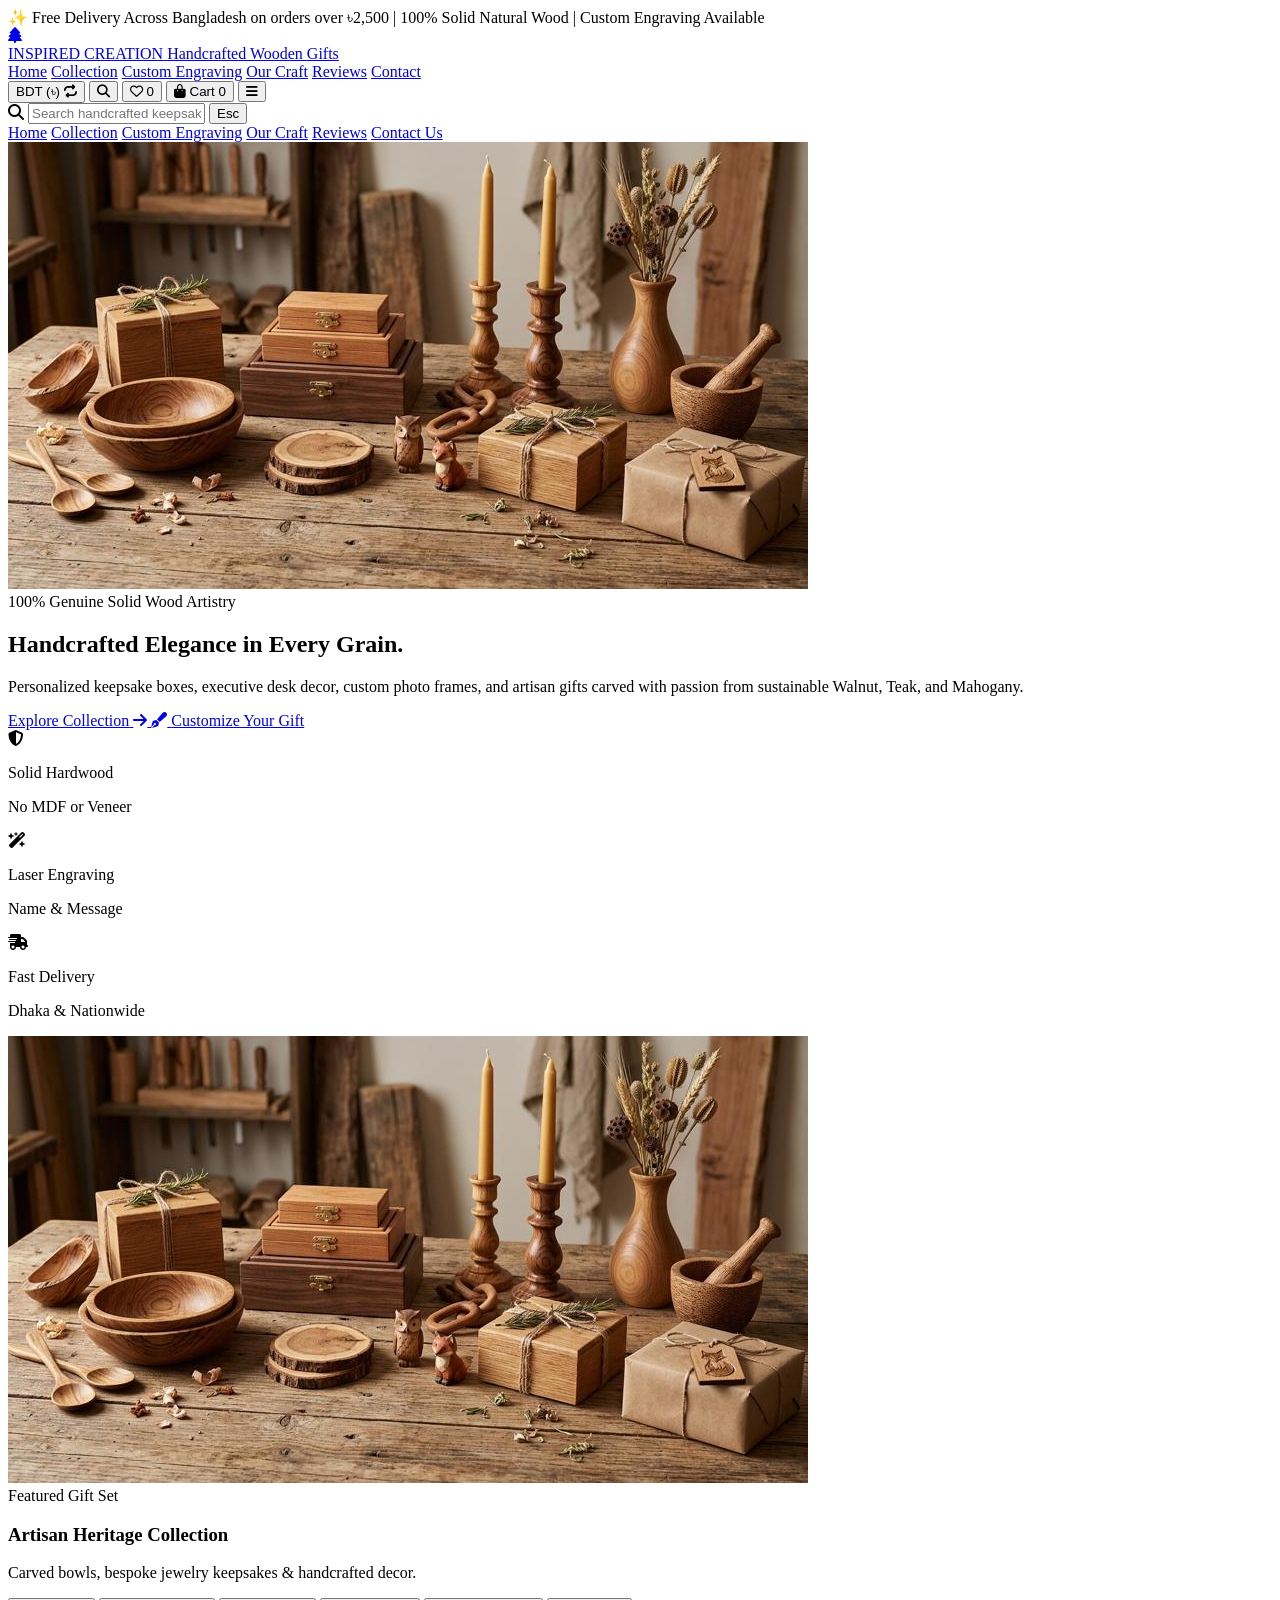
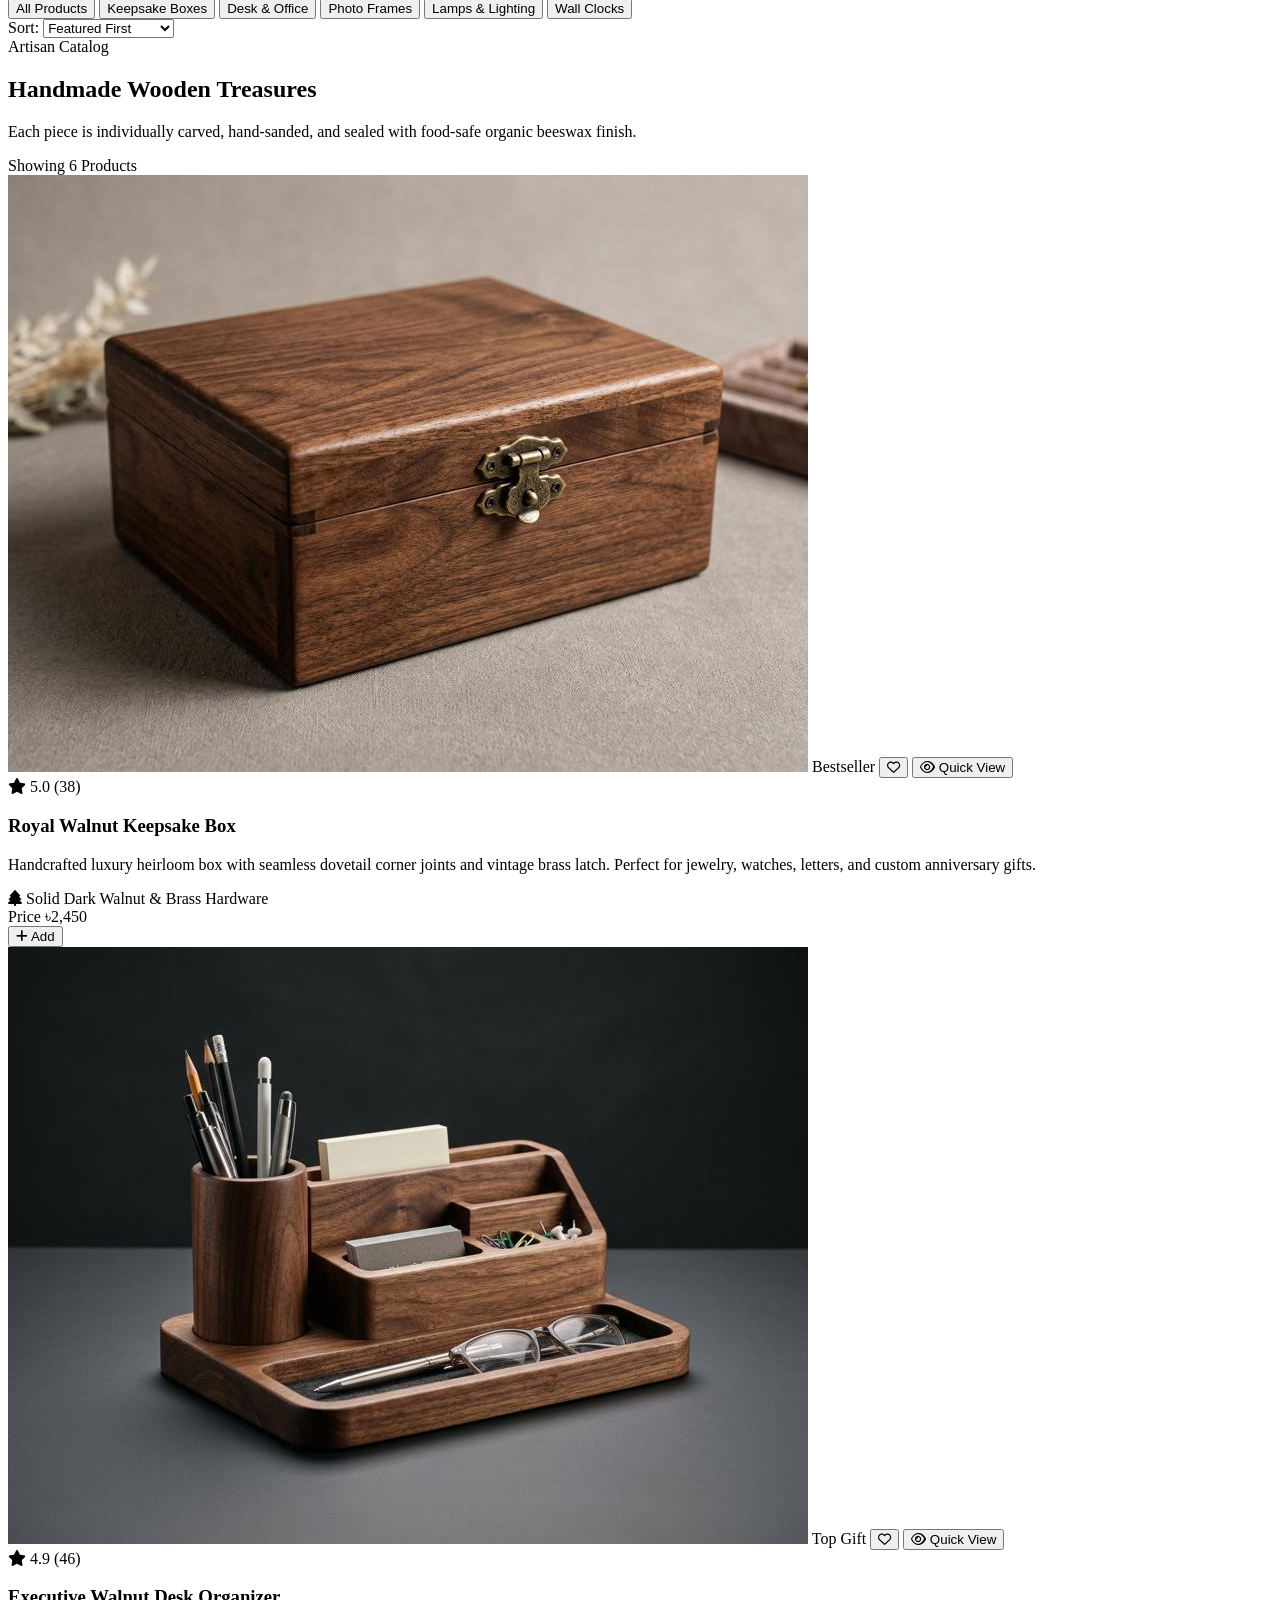
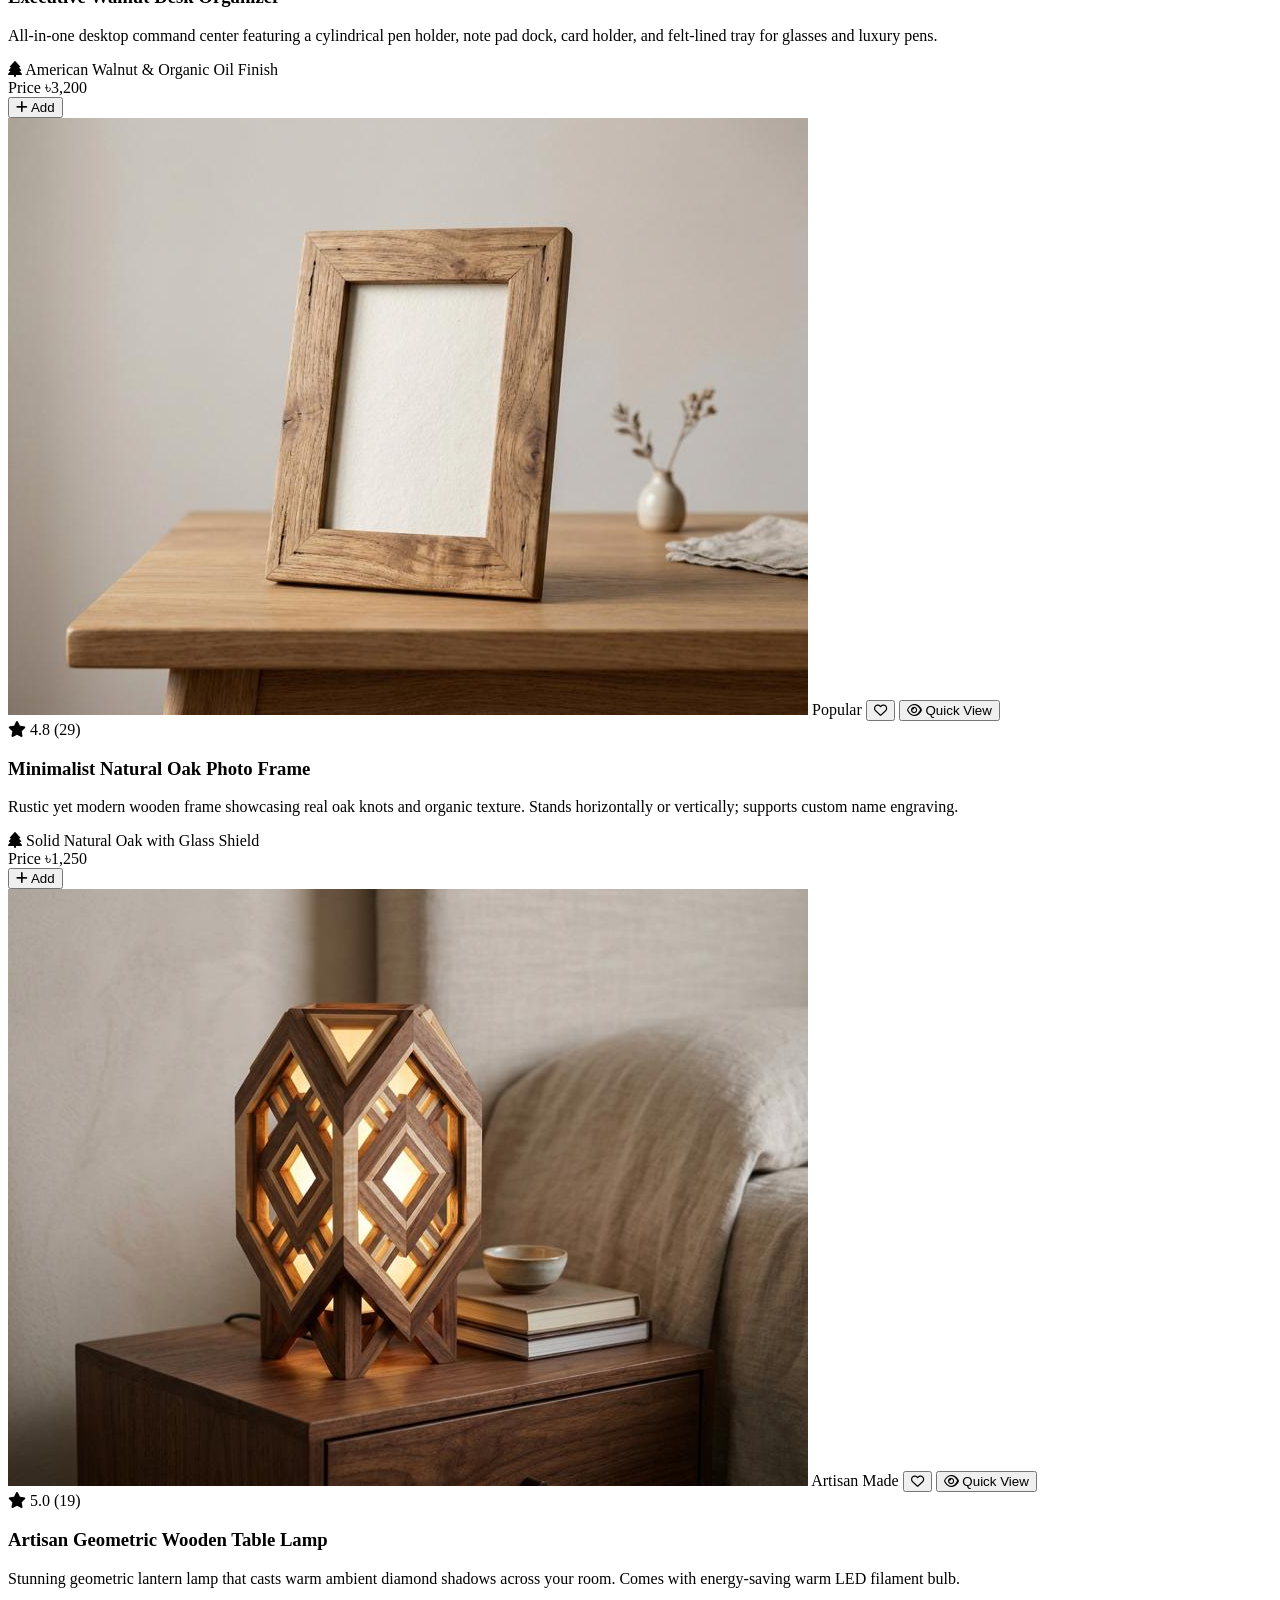
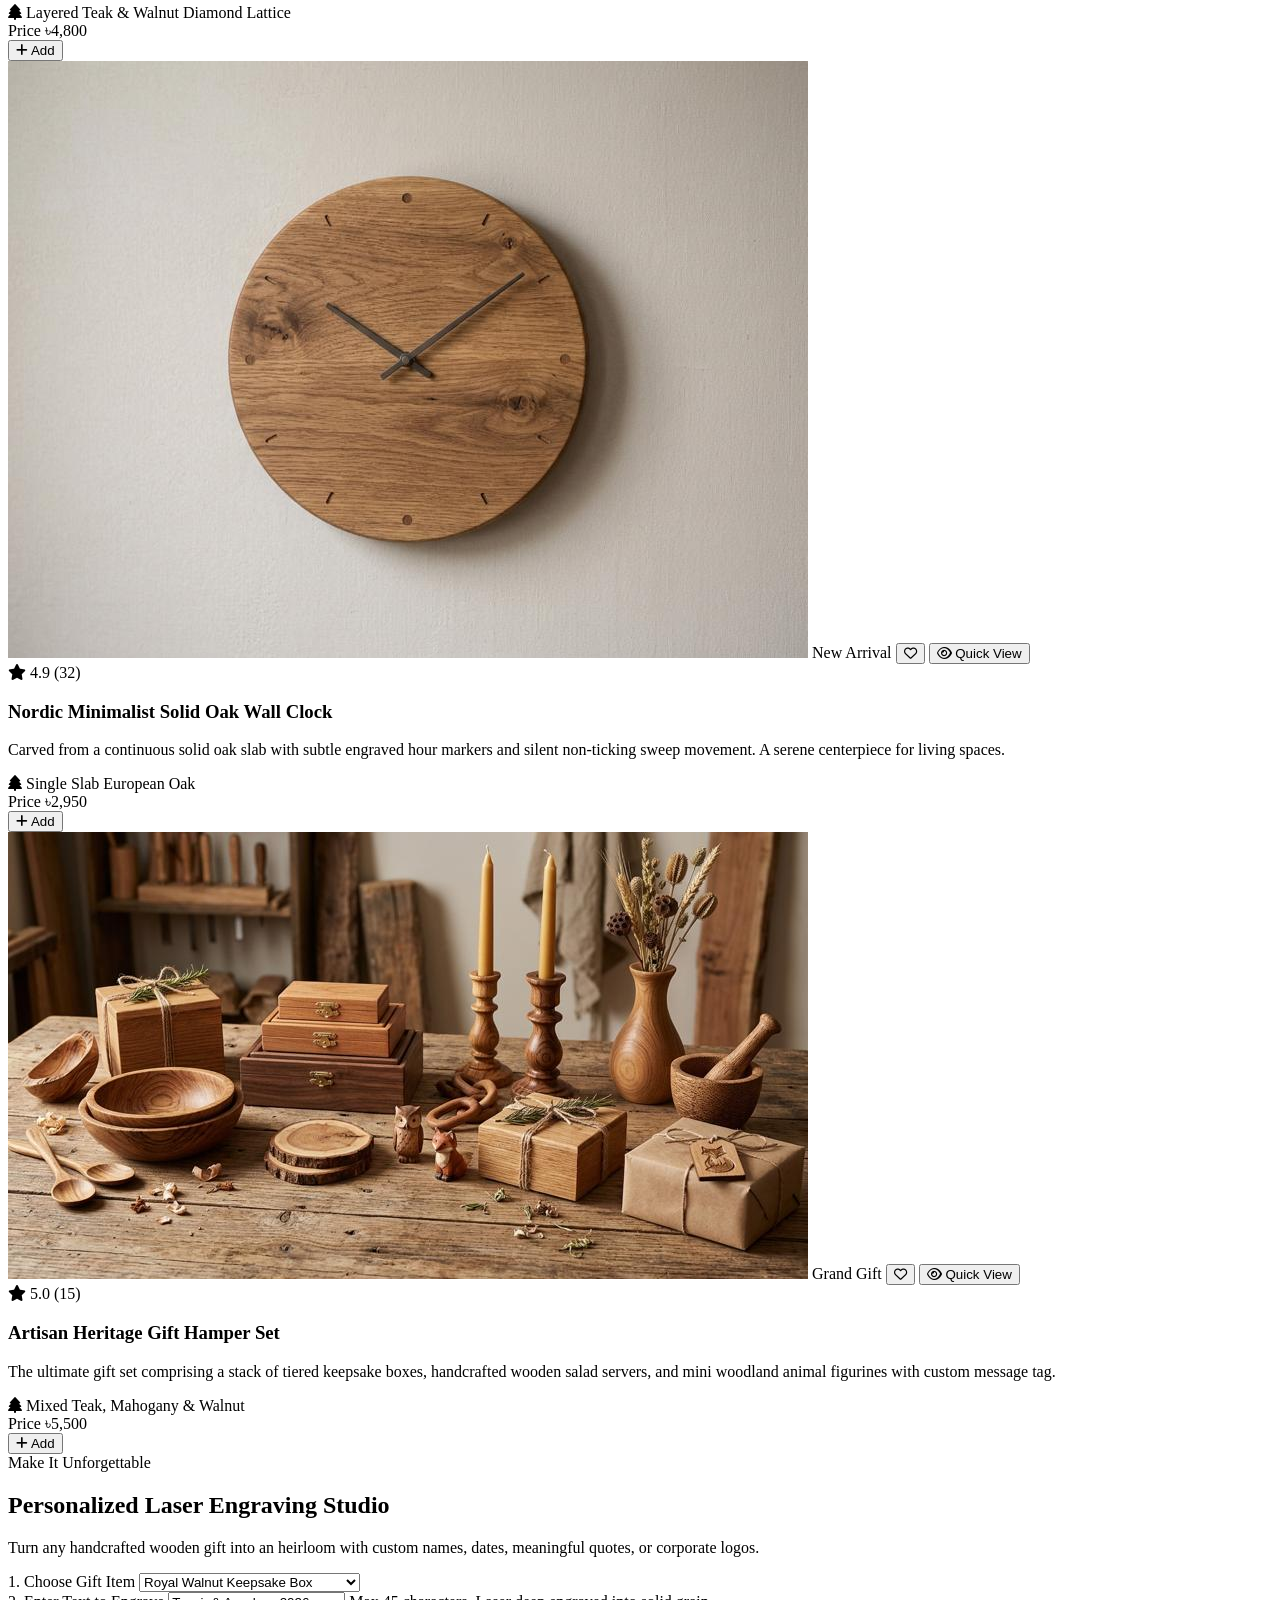
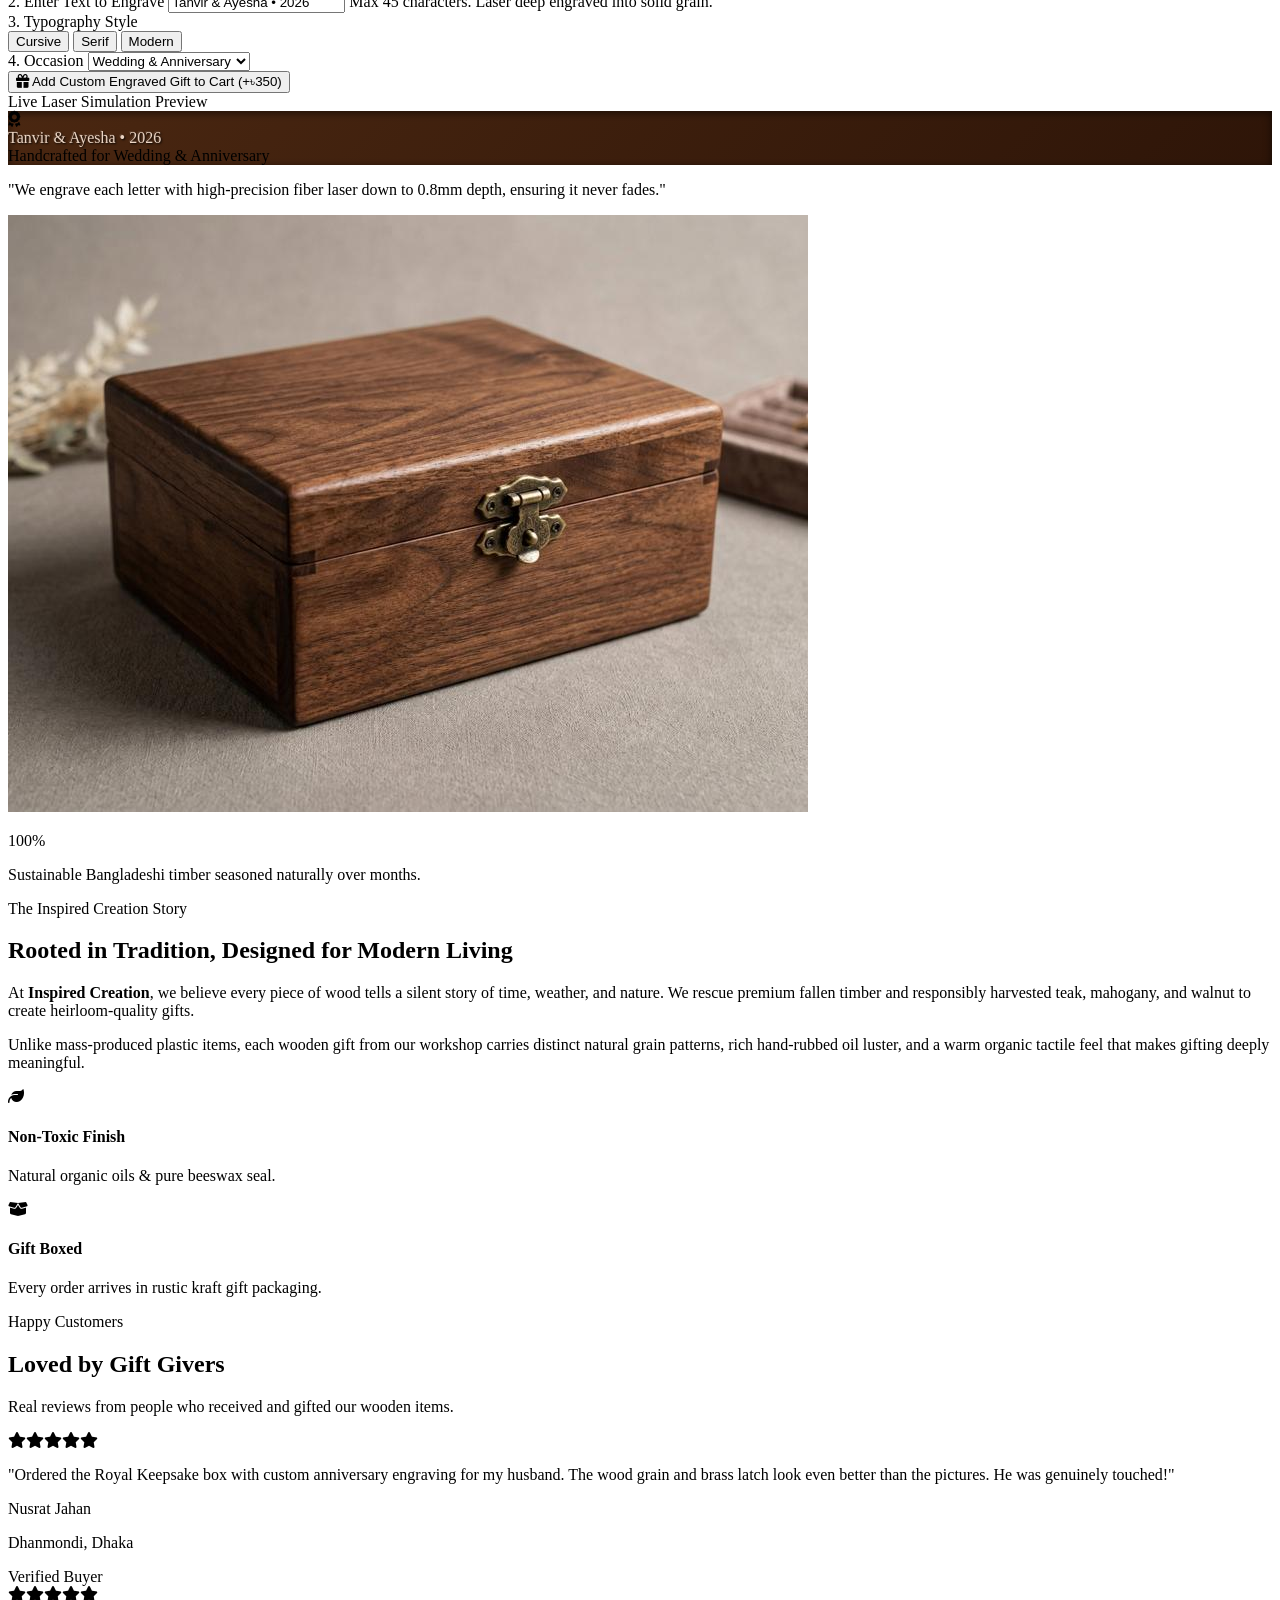
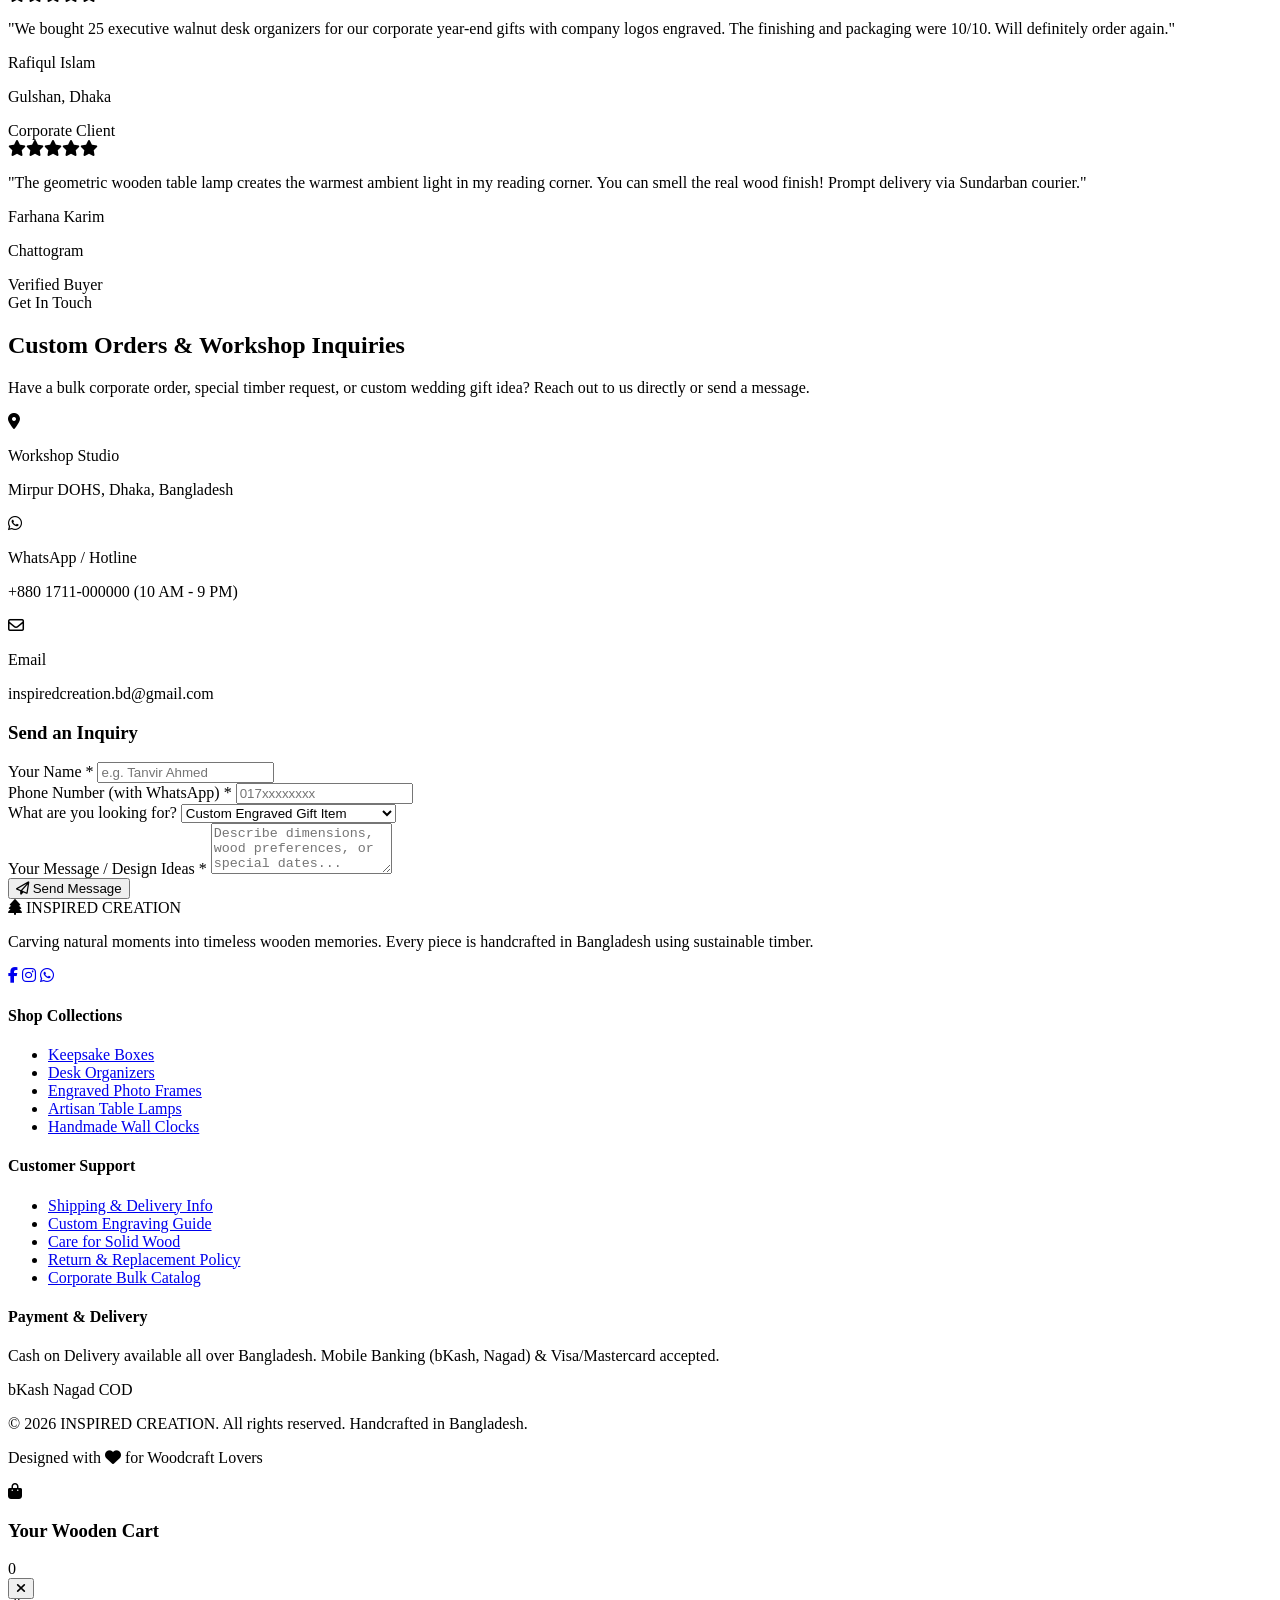
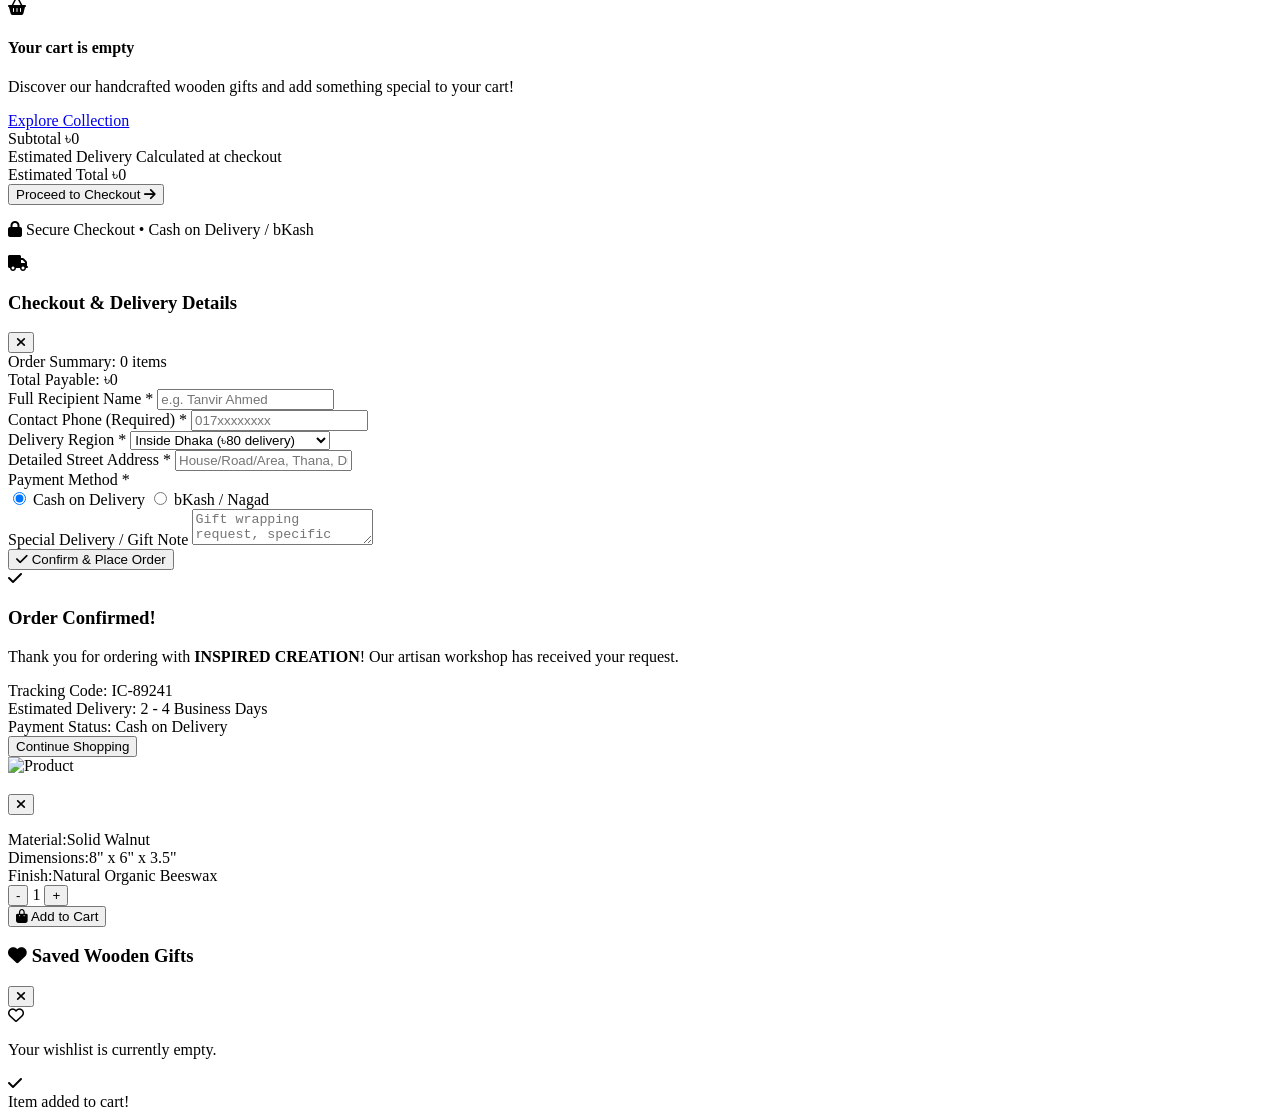
==== index.html @ 208f2ac0 "Add files via upload" ====
<!DOCTYPE html>
<html lang="en">
<head>
  <meta charset="UTF-8">
  <meta name="viewport" content="width=device-width, initial-scale=1.0">
  <title>Inspired Creation — Handcrafted Wooden Gifts & Artisan Decor</title>
  <script src="https://cdn.tailwindcss.com/3.4.17"></script>
  <link rel="stylesheet" href="https://cdnjs.cloudflare.com/ajax/libs/font-awesome/6.5.1/css/all.min.css">
  <link rel="preconnect" href="https://fonts.googleapis.com">
  <link rel="preconnect" href="https://fonts.gstatic.com" crossorigin>
  <link href="https://fonts.googleapis.com/css2?family=Cinzel:wght@500;700;800&family=Plus+Jakarta+Sans:wght@300;400;500;600;700&family=Playfair+Display:ital,wght@0,600;1,400&family=Great+Vibes&display=swap" rel="stylesheet">
  <script>
    tailwind.config = {
      theme: {
        extend: {
          colors: {
            wood: {
              50: '#FDF8F5',
              100: '#F7EDE6',
              200: '#EBD4C3',
              300: '#DEB99F',
              400: '#C7936E',
              500: '#A86D43',
              600: '#8E542F',
              700: '#733F20',
              800: '#5C3118',
              900: '#3D1F0E',
            },
            amberart: {
              500: '#D97706',
              600: '#B45309',
            }
          },
          fontFamily: {
            sans: ['"Plus Jakarta Sans"', 'sans-serif'],
            serif: ['"Playfair Display"', 'serif'],
            display: ['"Cinzel"', 'serif'],
            cursive: ['"Great Vibes"', 'cursive']
          }
        }
      }
    }
  </script>
  <style>
    /* Smooth transitions and scrollbar */
    html { scroll-behavior: smooth; }
    ::-webkit-scrollbar { width: 8px; }
    ::-webkit-scrollbar-track { background: #FDF8F5; }
    ::-webkit-scrollbar-thumb { background: #C7936E; border-radius: 4px; }
    ::-webkit-scrollbar-thumb:hover { background: #8E542F; }
    .wood-texture {
      background-color: #2b180d;
      background-image: radial-gradient(#3d2213 1px, transparent 1px);
      background-size: 24px 24px;
    }
    .engraving-box {
      background: linear-gradient(135deg, #4A2711 0%, #2E1508 100%);
      box-shadow: inset 0 2px 8px rgba(0,0,0,0.6);
    }
    .engraved-text {
      color: #EBD4C3;
      text-shadow: 1px 1px 2px rgba(0,0,0,0.9), -1px -1px 1px rgba(255,255,255,0.15);
    }
  </style>
</head>
<body class="bg-wood-50 text-stone-800 font-sans antialiased selection:bg-wood-300 selection:text-wood-900">

  <!-- Notification Bar -->
  <aside aria-label="Announcement" class="bg-wood-900 text-wood-100 text-xs sm:text-sm py-2 px-4 text-center font-medium flex items-center justify-center space-x-2">
    <span class="inline-block animate-pulse text-amber-400">✨</span>
    <span>Free Delivery Across Bangladesh on orders over ৳2,500 | 100% Solid Natural Wood | Custom Engraving Available</span>
  </aside>

  <!-- Navigation Bar -->
  <header class="sticky top-0 z-40 bg-white/95 backdrop-blur border-b border-wood-100 shadow-sm transition-all duration-300">
    <div class="max-w-7xl mx-auto px-4 sm:px-6 lg:px-8">
      <div class="flex items-center justify-between h-20">
        
        <!-- Brand Logo -->
        <a href="#home" class="flex items-center space-x-3 group">
          <div class="w-11 h-11 rounded-xl bg-wood-800 flex items-center justify-center text-wood-100 shadow-md group-hover:bg-wood-700 transition">
            <i class="fa-solid fa-tree text-xl text-amber-400"></i>
          </div>
          <div>
            <span class="font-display text-xl sm:text-2xl font-bold tracking-wider text-wood-900 block leading-tight">INSPIRED CREATION</span>
            <span class="text-[10px] sm:text-xs text-wood-600 font-medium tracking-widest uppercase block">Handcrafted Wooden Gifts</span>
          </div>
        </a>

        <!-- Desktop Navigation -->
        <nav class="hidden md:flex items-center space-x-8 text-sm font-semibold text-stone-700">
          <a href="#home" class="hover:text-wood-700 transition py-1 border-b-2 border-transparent hover:border-wood-600">Home</a>
          <a href="#products" class="hover:text-wood-700 transition py-1 border-b-2 border-transparent hover:border-wood-600">Collection</a>
          <a href="#custom-engraving" class="hover:text-wood-700 transition py-1 border-b-2 border-transparent hover:border-wood-600">Custom Engraving</a>
          <a href="#about" class="hover:text-wood-700 transition py-1 border-b-2 border-transparent hover:border-wood-600">Our Craft</a>
          <a href="#reviews" class="hover:text-wood-700 transition py-1 border-b-2 border-transparent hover:border-wood-600">Reviews</a>
          <a href="#contact" class="hover:text-wood-700 transition py-1 border-b-2 border-transparent hover:border-wood-600">Contact</a>
        </nav>

        <!-- Right Action Buttons -->
        <div class="flex items-center space-x-3 sm:space-x-4">
          <!-- Currency Selector -->
          <button id="currencyToggleBtn" class="text-xs font-semibold px-2.5 py-1.5 rounded-lg border border-wood-200 text-wood-800 hover:bg-wood-100 transition flex items-center gap-1.5" title="Switch Currency">
            <span id="currentCurrencyLabel">BDT (৳)</span>
            <i class="fa-solid fa-repeat text-[10px] text-wood-500"></i>
          </button>

          <!-- Search Button -->
          <button id="searchOpenBtn" class="p-2 text-stone-600 hover:text-wood-800 hover:bg-wood-100 rounded-lg transition" title="Search Products" aria-label="Search Products">
            <i class="fa-solid fa-magnifying-glass text-lg"></i>
          </button>

          <!-- Wishlist Button -->
          <button id="wishlistOpenBtn" class="relative p-2 text-stone-600 hover:text-wood-800 hover:bg-wood-100 rounded-lg transition" title="Wishlist" aria-label="Saved Wishlist">
            <i class="fa-regular fa-heart text-lg"></i>
            <span id="wishlistCountBadge" class="absolute -top-1 -right-1 bg-amber-600 text-white text-[10px] font-bold w-5 h-5 rounded-full flex items-center justify-center hidden">0</span>
          </button>

          <!-- Cart Button -->
          <button id="cartOpenBtn" class="relative p-2 text-white bg-wood-800 hover:bg-wood-700 rounded-xl transition shadow-sm flex items-center gap-2 px-3 py-2" aria-label="Open Cart">
            <i class="fa-solid fa-bag-shopping text-base"></i>
            <span class="text-xs font-bold hidden sm:inline">Cart</span>
            <span id="cartCountBadge" class="bg-amber-400 text-wood-900 text-xs font-extrabold px-1.5 py-0.5 rounded-full">0</span>
          </button>

          <!-- Mobile Menu Button -->
          <button id="mobileMenuBtn" class="md:hidden p-2 text-stone-700 hover:bg-wood-100 rounded-lg transition" aria-label="Open Mobile Navigation">
            <i class="fa-solid fa-bars text-xl"></i>
          </button>
        </div>
      </div>
    </div>

    <!-- Search Modal / Dropdown -->
    <div id="searchDropdown" class="hidden border-t border-wood-100 bg-white px-4 py-3 shadow-md animate-fadeIn">
      <div class="max-w-3xl mx-auto flex items-center gap-3">
        <i class="fa-solid fa-magnifying-glass text-wood-500"></i>
        <input type="text" id="searchInput" placeholder="Search handcrafted keepsake boxes, desk organizers, frames, clocks..." class="w-full text-sm sm:text-base border-none focus:outline-none focus:ring-0 text-stone-800 placeholder-stone-400">
        <button id="searchCloseBtn" class="text-stone-400 hover:text-stone-700 text-sm font-semibold px-2 py-1" aria-label="Close Search">Esc</button>
      </div>
    </div>

    <!-- Mobile Nav Menu -->
    <div id="mobileNavMenu" class="hidden md:hidden border-t border-wood-100 bg-white px-4 pt-3 pb-6 space-y-2 shadow-lg">
      <a href="#home" class="mobile-nav-link block px-3 py-2 rounded-lg text-base font-medium text-stone-800 hover:bg-wood-100">Home</a>
      <a href="#products" class="mobile-nav-link block px-3 py-2 rounded-lg text-base font-medium text-stone-800 hover:bg-wood-100">Collection</a>
      <a href="#custom-engraving" class="mobile-nav-link block px-3 py-2 rounded-lg text-base font-medium text-stone-800 hover:bg-wood-100">Custom Engraving</a>
      <a href="#about" class="mobile-nav-link block px-3 py-2 rounded-lg text-base font-medium text-stone-800 hover:bg-wood-100">Our Craft</a>
      <a href="#reviews" class="mobile-nav-link block px-3 py-2 rounded-lg text-base font-medium text-stone-800 hover:bg-wood-100">Reviews</a>
      <a href="#contact" class="mobile-nav-link block px-3 py-2 rounded-lg text-base font-medium text-stone-800 hover:bg-wood-100">Contact Us</a>
    </div>
  </header>

  <!-- Hero Section -->
  <section id="home" class="relative overflow-hidden bg-wood-900 text-white py-16 sm:py-24">
    <div class="absolute inset-0 opacity-25 mix-blend-overlay pointer-events-none">
      <img src="[data-uri]" alt="Artisan wooden gifts background" class="w-full h-full object-cover">
    </div>
    <div class="absolute inset-0 bg-gradient-to-r from-wood-950 via-wood-900/90 to-wood-950/70"></div>
    
    <div class="relative max-w-7xl mx-auto px-4 sm:px-6 lg:px-8">
      <div class="grid grid-cols-1 lg:grid-cols-12 gap-12 items-center">
        
        <!-- Left Hero Copy -->
        <div class="lg:col-span-7 space-y-6 text-center lg:text-left">
          <div class="inline-flex items-center gap-2 px-3.5 py-1.5 rounded-full bg-wood-800/80 border border-wood-600 text-wood-200 text-xs sm:text-sm font-medium tracking-wide">
            <span class="w-2 h-2 rounded-full bg-amber-400 animate-ping"></span>
            100% Genuine Solid Wood Artistry
          </div>
          
          <h1 class="text-3xl sm:text-5xl lg:text-6xl font-serif font-bold text-wood-50 leading-[1.15]">
            Handcrafted Elegance in Every Grain.
          </h1>
          
          <p class="text-base sm:text-lg text-wood-200 font-light max-w-2xl mx-auto lg:mx-0 leading-relaxed">
            Personalized keepsake boxes, executive desk decor, custom photo frames, and artisan gifts carved with passion from sustainable Walnut, Teak, and Mahogany.
          </p>

          <div class="flex flex-col sm:flex-row items-center justify-center lg:justify-start gap-4 pt-2">
            <a href="#products" class="w-full sm:w-auto px-8 py-3.5 bg-amberart-500 hover:bg-amberart-600 text-white font-semibold rounded-xl shadow-lg shadow-amber-900/40 hover:shadow-xl transition-all transform hover:-translate-y-0.5 text-center flex items-center justify-center gap-2">
              <span>Explore Collection</span>
              <i class="fa-solid fa-arrow-right text-sm"></i>
            </a>
            <a href="#custom-engraving" class="w-full sm:w-auto px-8 py-3.5 bg-wood-800/80 hover:bg-wood-700 text-wood-100 font-semibold rounded-xl border border-wood-600 hover:border-wood-400 transition-all text-center flex items-center justify-center gap-2">
              <i class="fa-solid fa-pen-fancy text-amber-400"></i>
              <span>Customize Your Gift</span>
            </a>
          </div>

          <!-- Trust Badges Bar -->
          <div class="grid grid-cols-3 gap-4 pt-6 border-t border-wood-800/80 text-left">
            <div class="flex items-center gap-2.5">
              <i class="fa-solid fa-shield-halved text-amber-400 text-lg sm:text-xl"></i>
              <div>
                <p class="text-xs sm:text-sm font-bold text-wood-100">Solid Hardwood</p>
                <p class="text-[11px] text-wood-300">No MDF or Veneer</p>
              </div>
            </div>
            <div class="flex items-center gap-2.5">
              <i class="fa-solid fa-wand-magic-sparkles text-amber-400 text-lg sm:text-xl"></i>
              <div>
                <p class="text-xs sm:text-sm font-bold text-wood-100">Laser Engraving</p>
                <p class="text-[11px] text-wood-300">Name & Message</p>
              </div>
            </div>
            <div class="flex items-center gap-2.5">
              <i class="fa-solid fa-truck-fast text-amber-400 text-lg sm:text-xl"></i>
              <div>
                <p class="text-xs sm:text-sm font-bold text-wood-100">Fast Delivery</p>
                <p class="text-[11px] text-wood-300">Dhaka & Nationwide</p>
              </div>
            </div>
          </div>
        </div>

        <!-- Right Featured Image Card -->
        <div class="lg:col-span-5 relative">
          <div class="relative mx-auto max-w-md lg:max-w-none rounded-2xl overflow-hidden shadow-2xl border-4 border-wood-700/60 group">
            <img src="[data-uri]" alt="Inspired Creation Artisanal Wooden Gift Set" class="w-full h-auto object-cover group-hover:scale-105 transition duration-700">
            <div class="absolute bottom-0 inset-x-0 bg-gradient-to-t from-wood-950 via-wood-950/70 to-transparent p-6 text-white">
              <span class="inline-block px-2.5 py-0.5 rounded bg-amber-500 text-wood-950 text-xs font-extrabold uppercase tracking-wider mb-1">Featured Gift Set</span>
              <h3 class="text-lg font-serif font-bold">Artisan Heritage Collection</h3>
              <p class="text-xs text-wood-200 mt-1">Carved bowls, bespoke jewelry keepsakes & handcrafted decor.</p>
            </div>
          </div>
        </div>

      </div>
    </div>
  </section>

  <!-- Category Filter Pills Bar -->
  <section class="bg-white border-b border-wood-100 py-6 sticky top-20 z-30 shadow-xs">
    <div class="max-w-7xl mx-auto px-4 sm:px-6 lg:px-8">
      <div class="flex items-center justify-between gap-4 overflow-x-auto no-scrollbar py-1">
        <div class="flex items-center space-x-2" id="categoryFilterContainer">
          <button data-category="all" class="category-btn active px-4 py-2 rounded-xl text-xs sm:text-sm font-semibold bg-wood-800 text-white shadow-sm transition">All Products</button>
          <button data-category="boxes" class="category-btn px-4 py-2 rounded-xl text-xs sm:text-sm font-semibold bg-wood-100 text-wood-800 hover:bg-wood-200 transition">Keepsake Boxes</button>
          <button data-category="desk" class="category-btn px-4 py-2 rounded-xl text-xs sm:text-sm font-semibold bg-wood-100 text-wood-800 hover:bg-wood-200 transition">Desk & Office</button>
          <button data-category="frames" class="category-btn px-4 py-2 rounded-xl text-xs sm:text-sm font-semibold bg-wood-100 text-wood-800 hover:bg-wood-200 transition">Photo Frames</button>
          <button data-category="decor" class="category-btn px-4 py-2 rounded-xl text-xs sm:text-sm font-semibold bg-wood-100 text-wood-800 hover:bg-wood-200 transition">Lamps & Lighting</button>
          <button data-category="clocks" class="category-btn px-4 py-2 rounded-xl text-xs sm:text-sm font-semibold bg-wood-100 text-wood-800 hover:bg-wood-200 transition">Wall Clocks</button>
        </div>

        <!-- Sort Select -->
        <div class="flex items-center gap-2 flex-shrink-0">
          <span class="text-xs text-stone-500 font-medium hidden sm:inline">Sort:</span>
          <select id="sortSelect" class="text-xs sm:text-sm border border-wood-200 rounded-lg px-2.5 py-1.5 bg-white text-stone-700 focus:outline-none focus:border-wood-600">
            <option value="featured">Featured First</option>
            <option value="price-asc">Price: Low to High</option>
            <option value="price-desc">Price: High to Low</option>
            <option value="rating">Top Rated</option>
          </select>
        </div>
      </div>
    </div>
  </section>

  <!-- Product Catalog Grid -->
  <section id="products" class="py-16 bg-wood-50">
    <div class="max-w-7xl mx-auto px-4 sm:px-6 lg:px-8">
      
      <div class="flex flex-col sm:flex-row sm:items-end justify-between mb-10 gap-4">
        <div>
          <span class="text-xs font-bold text-amber-700 uppercase tracking-widest block">Artisan Catalog</span>
          <h2 class="text-2xl sm:text-4xl font-serif font-bold text-wood-900 mt-1">Handmade Wooden Treasures</h2>
          <p class="text-stone-600 text-sm mt-1">Each piece is individually carved, hand-sanded, and sealed with food-safe organic beeswax finish.</p>
        </div>
        <div id="productCountLabel" class="text-sm font-semibold text-wood-700 bg-white px-3.5 py-1.5 rounded-lg border border-wood-200 shadow-xs self-start sm:self-auto">
          Showing 6 Products
        </div>
      </div>

      <!-- Products Grid -->
      <div id="productsGrid" class="grid grid-cols-1 sm:grid-cols-2 lg:grid-cols-3 gap-8">
        <!-- Rendered dynamically via JavaScript -->
      </div>

    </div>
  </section>

  <!-- Custom Engraving Studio Section -->
  <section id="custom-engraving" class="py-16 sm:py-20 bg-wood-900 text-white relative overflow-hidden">
    <div class="max-w-7xl mx-auto px-4 sm:px-6 lg:px-8 relative z-10">
      
      <div class="text-center max-w-3xl mx-auto mb-12">
        <span class="text-xs font-bold tracking-widest text-amber-400 uppercase">Make It Unforgettable</span>
        <h2 class="text-3xl sm:text-4xl font-serif font-bold text-wood-50 mt-1">Personalized Laser Engraving Studio</h2>
        <p class="text-wood-200 text-sm sm:text-base mt-2">
          Turn any handcrafted wooden gift into an heirloom with custom names, dates, meaningful quotes, or corporate logos.
        </p>
      </div>

      <div class="grid grid-cols-1 lg:grid-cols-12 gap-8 items-center bg-wood-950/70 border border-wood-700/60 rounded-3xl p-6 sm:p-10 shadow-2xl backdrop-blur">
        
        <!-- Interactive Engraving Customizer Form -->
        <div class="lg:col-span-6 space-y-5">
          <div>
            <label class="block text-xs font-semibold text-wood-300 uppercase tracking-wider mb-2">1. Choose Gift Item</label>
            <select id="engraveItemSelect" class="w-full bg-wood-900 border border-wood-700 rounded-xl px-4 py-3 text-sm text-wood-100 focus:outline-none focus:border-amber-400">
              <option value="box">Royal Walnut Keepsake Box</option>
              <option value="organizer">Executive Walnut Desk Organizer</option>
              <option value="frame">Minimalist Oak Photo Frame</option>
              <option value="clock">Nordic Solid Oak Wall Clock</option>
            </select>
          </div>

          <div>
            <label class="block text-xs font-semibold text-wood-300 uppercase tracking-wider mb-2">2. Enter Text to Engrave</label>
            <input type="text" id="engraveTextInput" maxlength="45" value="Tanvir & Ayesha • 2026" placeholder="Enter name, date, or heartfelt quote..." class="w-full bg-wood-900 border border-wood-700 rounded-xl px-4 py-3 text-sm text-wood-100 focus:outline-none focus:border-amber-400">
            <span class="text-[11px] text-wood-400 mt-1 block">Max 45 characters. Laser deep engraved into solid grain.</span>
          </div>

          <div class="grid grid-cols-2 gap-4">
            <div>
              <label class="block text-xs font-semibold text-wood-300 uppercase tracking-wider mb-2">3. Typography Style</label>
              <div class="grid grid-cols-3 gap-2" id="fontPicker">
                <button type="button" data-font="cursive" class="font-btn active p-2 rounded-lg border border-amber-400 bg-wood-800 text-xs font-cursive text-amber-200">Cursive</button>
                <button type="button" data-font="serif" class="font-btn p-2 rounded-lg border border-wood-700 bg-wood-900 text-xs font-serif text-wood-300 hover:border-wood-500">Serif</button>
                <button type="button" data-font="sans" class="font-btn p-2 rounded-lg border border-wood-700 bg-wood-900 text-xs font-sans text-wood-300 hover:border-wood-500">Modern</button>
              </div>
            </div>

            <div>
              <label class="block text-xs font-semibold text-wood-300 uppercase tracking-wider mb-2">4. Occasion</label>
              <select id="engraveOccasionSelect" class="w-full bg-wood-900 border border-wood-700 rounded-xl px-3 py-2.5 text-xs text-wood-100 focus:outline-none focus:border-amber-400">
                <option value="anniversary">Wedding & Anniversary</option>
                <option value="birthday">Birthday Celebration</option>
                <option value="corporate">Corporate Recognition</option>
                <option value="friendship">Farewell & Keepsake</option>
              </select>
            </div>
          </div>

          <div class="pt-2">
            <button id="addCustomEngravedBtn" class="w-full py-3.5 bg-amberart-500 hover:bg-amberart-600 text-white font-bold rounded-xl shadow-lg transition flex items-center justify-center gap-2">
              <i class="fa-solid fa-gift"></i>
              <span>Add Custom Engraved Gift to Cart (+৳350)</span>
            </button>
          </div>
        </div>

        <!-- Live Wood Engraving Preview Mockup -->
        <div class="lg:col-span-6">
          <div class="relative bg-gradient-to-br from-wood-800 via-wood-900 to-wood-950 p-6 sm:p-8 rounded-2xl border-2 border-wood-700 shadow-inner text-center">
            <span class="text-[10px] uppercase tracking-widest text-wood-400 font-semibold mb-3 block">Live Laser Simulation Preview</span>
            
            <!-- Simulated Wooden Plaque -->
            <div class="engraving-box mx-auto max-w-sm rounded-xl p-8 border border-wood-600/50 min-h-[180px] flex flex-col items-center justify-center transition-all duration-300">
              <i class="fa-solid fa-award text-2xl text-amber-500/60 mb-2"></i>
              <div id="liveEngraveTextDisplay" class="engraved-text font-cursive text-2xl sm:text-3xl font-semibold tracking-wide px-2 break-words text-center transition-all">
                Tanvir & Ayesha • 2026
              </div>
              <span id="liveEngraveOccasionBadge" class="mt-3 text-[10px] tracking-wider text-wood-400 uppercase border-t border-wood-700/60 pt-2 block">
                Handcrafted for Wedding & Anniversary
              </span>
            </div>

            <p class="text-xs text-wood-300 mt-4 italic">
              "We engrave each letter with high-precision fiber laser down to 0.8mm depth, ensuring it never fades."
            </p>
          </div>
        </div>

      </div>

    </div>
  </section>

  <!-- Craftsmanship & About Story Section -->
  <section id="about" class="py-16 sm:py-24 bg-white">
    <div class="max-w-7xl mx-auto px-4 sm:px-6 lg:px-8">
      <div class="grid grid-cols-1 lg:grid-cols-2 gap-12 items-center">
        
        <!-- Image Composite -->
        <div class="relative">
          <div class="rounded-2xl overflow-hidden shadow-xl border-4 border-wood-100">
            <img src="[data-uri]" alt="Artisan hand carving wood" class="w-full h-auto object-cover">
          </div>
          <div class="absolute -bottom-6 -right-6 bg-wood-900 text-wood-100 p-5 rounded-2xl shadow-xl max-w-xs hidden sm:block border border-wood-700">
            <p class="font-serif text-2xl font-bold text-amber-400">100%</p>
            <p class="text-xs text-wood-200 font-medium">Sustainable Bangladeshi timber seasoned naturally over months.</p>
          </div>
        </div>

        <!-- Story Copy -->
        <div class="space-y-6">
          <span class="text-xs font-bold text-amber-700 uppercase tracking-widest block">The Inspired Creation Story</span>
          <h2 class="text-3xl sm:text-4xl font-serif font-bold text-wood-900 leading-tight">
            Rooted in Tradition, Designed for Modern Living
          </h2>
          <p class="text-stone-600 text-sm sm:text-base leading-relaxed">
            At <strong>Inspired Creation</strong>, we believe every piece of wood tells a silent story of time, weather, and nature. We rescue premium fallen timber and responsibly harvested teak, mahogany, and walnut to create heirloom-quality gifts.
          </p>
          <p class="text-stone-600 text-sm sm:text-base leading-relaxed">
            Unlike mass-produced plastic items, each wooden gift from our workshop carries distinct natural grain patterns, rich hand-rubbed oil luster, and a warm organic tactile feel that makes gifting deeply meaningful.
          </p>

          <div class="grid grid-cols-2 gap-4 pt-2">
            <div class="p-4 rounded-xl bg-wood-50 border border-wood-200">
              <i class="fa-solid fa-leaf text-amber-700 text-lg mb-1"></i>
              <h4 class="font-bold text-wood-900 text-sm">Non-Toxic Finish</h4>
              <p class="text-xs text-stone-500 mt-0.5">Natural organic oils & pure beeswax seal.</p>
            </div>
            <div class="p-4 rounded-xl bg-wood-50 border border-wood-200">
              <i class="fa-solid fa-box-open text-amber-700 text-lg mb-1"></i>
              <h4 class="font-bold text-wood-900 text-sm">Gift Boxed</h4>
              <p class="text-xs text-stone-500 mt-0.5">Every order arrives in rustic kraft gift packaging.</p>
            </div>
          </div>
        </div>

      </div>
    </div>
  </section>

  <!-- Customer Testimonials -->
  <section id="reviews" class="py-16 bg-wood-100/70">
    <div class="max-w-7xl mx-auto px-4 sm:px-6 lg:px-8">
      
      <div class="text-center max-w-2xl mx-auto mb-12">
        <span class="text-xs font-bold text-amber-700 uppercase tracking-widest">Happy Customers</span>
        <h2 class="text-2xl sm:text-4xl font-serif font-bold text-wood-900 mt-1">Loved by Gift Givers</h2>
        <p class="text-stone-600 text-sm mt-1">Real reviews from people who received and gifted our wooden items.</p>
      </div>

      <div class="grid grid-cols-1 md:grid-cols-3 gap-6">
        <!-- Review 1 -->
        <div class="bg-white p-6 rounded-2xl border border-wood-200 shadow-sm flex flex-col justify-between">
          <div>
            <div class="flex text-amber-500 text-sm mb-3">
              <i class="fa-solid fa-star"></i><i class="fa-solid fa-star"></i><i class="fa-solid fa-star"></i><i class="fa-solid fa-star"></i><i class="fa-solid fa-star"></i>
            </div>
            <p class="text-stone-700 text-sm italic leading-relaxed">
              "Ordered the Royal Keepsake box with custom anniversary engraving for my husband. The wood grain and brass latch look even better than the pictures. He was genuinely touched!"
            </p>
          </div>
          <div class="mt-6 pt-4 border-t border-stone-100 flex items-center justify-between">
            <div>
              <p class="font-bold text-wood-900 text-sm">Nusrat Jahan</p>
              <p class="text-xs text-stone-400">Dhanmondi, Dhaka</p>
            </div>
            <span class="text-[10px] bg-emerald-100 text-emerald-800 font-bold px-2 py-0.5 rounded-full">Verified Buyer</span>
          </div>
        </div>

        <!-- Review 2 -->
        <div class="bg-white p-6 rounded-2xl border border-wood-200 shadow-sm flex flex-col justify-between">
          <div>
            <div class="flex text-amber-500 text-sm mb-3">
              <i class="fa-solid fa-star"></i><i class="fa-solid fa-star"></i><i class="fa-solid fa-star"></i><i class="fa-solid fa-star"></i><i class="fa-solid fa-star"></i>
            </div>
            <p class="text-stone-700 text-sm italic leading-relaxed">
              "We bought 25 executive walnut desk organizers for our corporate year-end gifts with company logos engraved. The finishing and packaging were 10/10. Will definitely order again."
            </p>
          </div>
          <div class="mt-6 pt-4 border-t border-stone-100 flex items-center justify-between">
            <div>
              <p class="font-bold text-wood-900 text-sm">Rafiqul Islam</p>
              <p class="text-xs text-stone-400">Gulshan, Dhaka</p>
            </div>
            <span class="text-[10px] bg-emerald-100 text-emerald-800 font-bold px-2 py-0.5 rounded-full">Corporate Client</span>
          </div>
        </div>

        <!-- Review 3 -->
        <div class="bg-white p-6 rounded-2xl border border-wood-200 shadow-sm flex flex-col justify-between">
          <div>
            <div class="flex text-amber-500 text-sm mb-3">
              <i class="fa-solid fa-star"></i><i class="fa-solid fa-star"></i><i class="fa-solid fa-star"></i><i class="fa-solid fa-star"></i><i class="fa-solid fa-star"></i>
            </div>
            <p class="text-stone-700 text-sm italic leading-relaxed">
              "The geometric wooden table lamp creates the warmest ambient light in my reading corner. You can smell the real wood finish! Prompt delivery via Sundarban courier."
            </p>
          </div>
          <div class="mt-6 pt-4 border-t border-stone-100 flex items-center justify-between">
            <div>
              <p class="font-bold text-wood-900 text-sm">Farhana Karim</p>
              <p class="text-xs text-stone-400">Chattogram</p>
            </div>
            <span class="text-[10px] bg-emerald-100 text-emerald-800 font-bold px-2 py-0.5 rounded-full">Verified Buyer</span>
          </div>
        </div>
      </div>

    </div>
  </section>

  <!-- Contact & Quick Inquiry Section -->
  <section id="contact" class="py-16 bg-white border-t border-wood-100">
    <div class="max-w-7xl mx-auto px-4 sm:px-6 lg:px-8">
      <div class="grid grid-cols-1 lg:grid-cols-12 gap-12">
        
        <div class="lg:col-span-5 space-y-5">
          <span class="text-xs font-bold text-amber-700 uppercase tracking-widest block">Get In Touch</span>
          <h2 class="text-2xl sm:text-3xl font-serif font-bold text-wood-900">Custom Orders & Workshop Inquiries</h2>
          <p class="text-stone-600 text-sm leading-relaxed">
            Have a bulk corporate order, special timber request, or custom wedding gift idea? Reach out to us directly or send a message.
          </p>

          <div class="space-y-3 pt-2">
            <div class="flex items-center gap-3 text-stone-700 text-sm">
              <div class="w-9 h-9 rounded-lg bg-wood-100 flex items-center justify-center text-wood-800">
                <i class="fa-solid fa-location-dot"></i>
              </div>
              <div>
                <p class="font-bold text-wood-900 text-xs">Workshop Studio</p>
                <p class="text-xs text-stone-500">Mirpur DOHS, Dhaka, Bangladesh</p>
              </div>
            </div>

            <div class="flex items-center gap-3 text-stone-700 text-sm">
              <div class="w-9 h-9 rounded-lg bg-wood-100 flex items-center justify-center text-wood-800">
                <i class="fa-brands fa-whatsapp text-lg"></i>
              </div>
              <div>
                <p class="font-bold text-wood-900 text-xs">WhatsApp / Hotline</p>
                <p class="text-xs text-stone-500">+880 1711-000000 (10 AM - 9 PM)</p>
              </div>
            </div>

            <div class="flex items-center gap-3 text-stone-700 text-sm">
              <div class="w-9 h-9 rounded-lg bg-wood-100 flex items-center justify-center text-wood-800">
                <i class="fa-regular fa-envelope"></i>
              </div>
              <div>
                <p class="font-bold text-wood-900 text-xs">Email</p>
                <p class="text-xs text-stone-500">inspiredcreation.bd@gmail.com</p>
              </div>
            </div>
          </div>
        </div>

        <div class="lg:col-span-7">
          <form id="contactForm" class="bg-wood-50 p-6 sm:p-8 rounded-2xl border border-wood-200 space-y-4 shadow-sm">
            <h3 class="font-serif font-bold text-lg text-wood-900">Send an Inquiry</h3>
            <div class="grid grid-cols-1 sm:grid-cols-2 gap-4">
              <div>
                <label class="block text-xs font-semibold text-stone-700 mb-1">Your Name *</label>
                <input type="text" id="contactName" required placeholder="e.g. Tanvir Ahmed" class="w-full text-sm rounded-xl border border-wood-200 px-3.5 py-2.5 bg-white focus:outline-none focus:border-wood-600">
              </div>
              <div>
                <label class="block text-xs font-semibold text-stone-700 mb-1">Phone Number (with WhatsApp) *</label>
                <input type="tel" id="contactPhone" required placeholder="017xxxxxxxx" class="w-full text-sm rounded-xl border border-wood-200 px-3.5 py-2.5 bg-white focus:outline-none focus:border-wood-600">
              </div>
            </div>
            <div>
              <label class="block text-xs font-semibold text-stone-700 mb-1">What are you looking for?</label>
              <select id="contactTopic" class="w-full text-sm rounded-xl border border-wood-200 px-3.5 py-2.5 bg-white focus:outline-none focus:border-wood-600">
                <option value="custom">Custom Engraved Gift Item</option>
                <option value="corporate">Corporate Bulk Orders (10+ pcs)</option>
                <option value="wholesale">Reselling / Retail Wholesale</option>
                <option value="general">General Question</option>
              </select>
            </div>
            <div>
              <label class="block text-xs font-semibold text-stone-700 mb-1">Your Message / Design Ideas *</label>
              <textarea id="contactMessage" rows="3" required placeholder="Describe dimensions, wood preferences, or special dates..." class="w-full text-sm rounded-xl border border-wood-200 px-3.5 py-2.5 bg-white focus:outline-none focus:border-wood-600"></textarea>
            </div>
            <button type="submit" class="w-full py-3 bg-wood-800 hover:bg-wood-700 text-white font-semibold rounded-xl transition shadow-md flex items-center justify-center gap-2">
              <i class="fa-regular fa-paper-plane"></i>
              <span>Send Message</span>
            </button>
          </form>
        </div>

      </div>
    </div>
  </section>

  <!-- Footer -->
  <footer class="bg-wood-950 text-wood-300 py-12 border-t border-wood-800 text-xs sm:text-sm">
    <div class="max-w-7xl mx-auto px-4 sm:px-6 lg:px-8">
      <div class="grid grid-cols-1 md:grid-cols-4 gap-8 mb-10">
        
        <div class="space-y-3">
          <div class="flex items-center space-x-2">
            <i class="fa-solid fa-tree text-amber-400 text-lg"></i>
            <span class="font-display font-bold text-lg text-white">INSPIRED CREATION</span>
          </div>
          <p class="text-xs text-wood-400 leading-relaxed">
            Carving natural moments into timeless wooden memories. Every piece is handcrafted in Bangladesh using sustainable timber.
          </p>
          <div class="flex space-x-3 pt-1">
            <a href="https://facebook.com" target="_blank" rel="noopener noreferrer" class="w-8 h-8 rounded-lg bg-wood-900 hover:bg-amber-600 text-wood-200 flex items-center justify-center transition" aria-label="Facebook"><i class="fa-brands fa-facebook-f text-xs"></i></a>
            <a href="https://instagram.com" target="_blank" rel="noopener noreferrer" class="w-8 h-8 rounded-lg bg-wood-900 hover:bg-amber-600 text-wood-200 flex items-center justify-center transition" aria-label="Instagram"><i class="fa-brands fa-instagram text-xs"></i></a>
            <a href="https://wa.me" target="_blank" rel="noopener noreferrer" class="w-8 h-8 rounded-lg bg-wood-900 hover:bg-amber-600 text-wood-200 flex items-center justify-center transition" aria-label="WhatsApp"><i class="fa-brands fa-whatsapp text-xs"></i></a>
          </div>
        </div>

        <div>
          <h4 class="font-semibold text-white uppercase tracking-wider text-xs mb-3">Shop Collections</h4>
          <ul class="space-y-2 text-xs">
            <li><a href="#products" class="hover:text-amber-400 transition">Keepsake Boxes</a></li>
            <li><a href="#products" class="hover:text-amber-400 transition">Desk Organizers</a></li>
            <li><a href="#products" class="hover:text-amber-400 transition">Engraved Photo Frames</a></li>
            <li><a href="#products" class="hover:text-amber-400 transition">Artisan Table Lamps</a></li>
            <li><a href="#products" class="hover:text-amber-400 transition">Handmade Wall Clocks</a></li>
          </ul>
        </div>

        <div>
          <h4 class="font-semibold text-white uppercase tracking-wider text-xs mb-3">Customer Support</h4>
          <ul class="space-y-2 text-xs">
            <li><a href="#contact" class="hover:text-amber-400 transition">Shipping & Delivery Info</a></li>
            <li><a href="#contact" class="hover:text-amber-400 transition">Custom Engraving Guide</a></li>
            <li><a href="#contact" class="hover:text-amber-400 transition">Care for Solid Wood</a></li>
            <li><a href="#contact" class="hover:text-amber-400 transition">Return & Replacement Policy</a></li>
            <li><a href="#contact" class="hover:text-amber-400 transition">Corporate Bulk Catalog</a></li>
          </ul>
        </div>

        <div>
          <h4 class="font-semibold text-white uppercase tracking-wider text-xs mb-3">Payment & Delivery</h4>
          <p class="text-xs text-wood-400 leading-relaxed mb-3">
            Cash on Delivery available all over Bangladesh. Mobile Banking (bKash, Nagad) & Visa/Mastercard accepted.
          </p>
          <div class="flex items-center gap-2 text-xs font-semibold text-wood-200">
            <span class="px-2 py-1 bg-wood-900 rounded border border-wood-800">bKash</span>
            <span class="px-2 py-1 bg-wood-900 rounded border border-wood-800">Nagad</span>
            <span class="px-2 py-1 bg-wood-900 rounded border border-wood-800">COD</span>
          </div>
        </div>

      </div>

      <div class="pt-8 border-t border-wood-900 flex flex-col sm:flex-row items-center justify-between text-xs text-wood-400 gap-4">
        <p>© 2026 INSPIRED CREATION. All rights reserved. Handcrafted in Bangladesh.</p>
        <p class="flex items-center gap-1">Designed with <i class="fa-solid fa-heart text-amber-500 text-[10px]"></i> for Woodcraft Lovers</p>
      </div>
    </div>
  </footer>

  <!-- Slide-out Shopping Cart Drawer -->
  <div id="cartDrawerBackdrop" class="fixed inset-0 bg-stone-900/60 backdrop-blur-xs z-50 hidden transition-opacity opacity-0"></div>
  <div id="cartDrawer" class="fixed top-0 right-0 bottom-0 w-full max-w-md bg-white z-50 shadow-2xl transform translate-x-full transition-transform duration-300 flex flex-col">
    <!-- Header -->
    <div class="p-4 sm:p-5 border-b border-wood-100 flex items-center justify-between bg-wood-50">
      <div class="flex items-center gap-2">
        <i class="fa-solid fa-bag-shopping text-wood-800"></i>
        <h3 class="font-serif font-bold text-lg text-wood-900">Your Wooden Cart</h3>
        <span id="cartDrawerCount" class="text-xs bg-wood-200 text-wood-800 font-bold px-2 py-0.5 rounded-full">0</span>
      </div>
      <button id="cartCloseBtn" class="p-1.5 text-stone-400 hover:text-stone-700 rounded-lg" aria-label="Close Cart">
        <i class="fa-solid fa-xmark text-lg"></i>
      </button>
    </div>

    <!-- Items List Container -->
    <div id="cartItemsList" class="flex-1 overflow-y-auto p-4 sm:p-5 space-y-4 divide-y divide-wood-100">
      <!-- Injected dynamically -->
    </div>

    <!-- Empty State -->
    <div id="cartEmptyState" class="flex-1 flex flex-col items-center justify-center p-6 text-center">
      <div class="w-16 h-16 rounded-full bg-wood-100 flex items-center justify-center text-wood-500 mb-4">
        <i class="fa-solid fa-basket-shopping text-2xl"></i>
      </div>
      <h4 class="font-serif font-bold text-lg text-wood-900">Your cart is empty</h4>
      <p class="text-stone-500 text-xs mt-1 max-w-xs">Discover our handcrafted wooden gifts and add something special to your cart!</p>
      <a href="#products" id="cartExploreBtn" class="mt-4 px-5 py-2.5 bg-wood-800 text-white text-xs font-semibold rounded-xl hover:bg-wood-700 transition">
        Explore Collection
      </a>
    </div>

    <!-- Cart Footer & Checkout Button -->
    <div id="cartFooter" class="p-4 sm:p-5 border-t border-wood-100 bg-wood-50/70 space-y-3">
      <div class="space-y-1.5 text-xs text-stone-600">
        <div class="flex justify-between">
          <span>Subtotal</span>
          <span id="cartSubtotal" class="font-semibold text-stone-900">৳0</span>
        </div>
        <div class="flex justify-between">
          <span>Estimated Delivery</span>
          <span id="cartDeliveryFee" class="font-semibold text-stone-900">Calculated at checkout</span>
        </div>
        <div class="flex justify-between text-sm font-bold text-wood-900 pt-1.5 border-t border-wood-200">
          <span>Estimated Total</span>
          <span id="cartTotal" class="text-amber-800 text-base">৳0</span>
        </div>
      </div>

      <button id="proceedToCheckoutBtn" class="w-full py-3.5 bg-amberart-500 hover:bg-amberart-600 text-white font-bold rounded-xl shadow-md transition flex items-center justify-center gap-2">
        <span>Proceed to Checkout</span>
        <i class="fa-solid fa-arrow-right text-xs"></i>
      </button>

      <p class="text-[11px] text-center text-stone-400">
        <i class="fa-solid fa-lock text-[10px]"></i> Secure Checkout • Cash on Delivery / bKash
      </p>
    </div>
  </div>

  <!-- Interactive Checkout Modal -->
  <div id="checkoutModalBackdrop" class="fixed inset-0 bg-stone-900/60 backdrop-blur-xs z-50 hidden flex items-center justify-center p-4">
    <div class="bg-white w-full max-w-xl rounded-2xl shadow-2xl overflow-hidden max-h-[90vh] flex flex-col animate-fadeIn">
      
      <div class="p-4 sm:p-5 bg-wood-900 text-white flex items-center justify-between">
        <div class="flex items-center gap-2">
          <i class="fa-solid fa-truck text-amber-400"></i>
          <h3 class="font-serif font-bold text-lg">Checkout & Delivery Details</h3>
        </div>
        <button id="checkoutCloseBtn" class="text-wood-300 hover:text-white p-1" aria-label="Close Checkout">
          <i class="fa-solid fa-xmark text-lg"></i>
        </button>
      </div>

      <form id="checkoutForm" class="p-5 sm:p-6 overflow-y-auto space-y-4 flex-1">
        <div class="bg-wood-50 p-3.5 rounded-xl border border-wood-200 text-xs flex justify-between items-center">
          <div>
            <span class="text-stone-500">Order Summary:</span>
            <span id="checkoutItemCount" class="font-bold text-wood-900 ml-1">0 items</span>
          </div>
          <div>
            <span class="text-stone-500">Total Payable:</span>
            <span id="checkoutTotalPayable" class="font-bold text-amber-800 text-sm ml-1">৳0</span>
          </div>
        </div>

        <div>
          <label class="block text-xs font-semibold text-stone-700 mb-1">Full Recipient Name *</label>
          <input type="text" id="shipName" required placeholder="e.g. Tanvir Ahmed" class="w-full text-sm rounded-xl border border-wood-200 px-3.5 py-2.5 bg-white focus:outline-none focus:border-wood-600">
        </div>

        <div class="grid grid-cols-1 sm:grid-cols-2 gap-4">
          <div>
            <label class="block text-xs font-semibold text-stone-700 mb-1">Contact Phone (Required) *</label>
            <input type="tel" id="shipPhone" required placeholder="017xxxxxxxx" class="w-full text-sm rounded-xl border border-wood-200 px-3.5 py-2.5 bg-white focus:outline-none focus:border-wood-600">
          </div>
          <div>
            <label class="block text-xs font-semibold text-stone-700 mb-1">Delivery Region *</label>
            <select id="shipRegion" class="w-full text-sm rounded-xl border border-wood-200 px-3.5 py-2.5 bg-white focus:outline-none focus:border-wood-600">
              <option value="dhaka">Inside Dhaka (৳80 delivery)</option>
              <option value="outside">Outside Dhaka (৳140 delivery)</option>
            </select>
          </div>
        </div>

        <div>
          <label class="block text-xs font-semibold text-stone-700 mb-1">Detailed Street Address *</label>
          <input type="text" id="shipAddress" required placeholder="House/Road/Area, Thana, District" class="w-full text-sm rounded-xl border border-wood-200 px-3.5 py-2.5 bg-white focus:outline-none focus:border-wood-600">
        </div>

        <div>
          <label class="block text-xs font-semibold text-stone-700 mb-1.5">Payment Method *</label>
          <div class="grid grid-cols-2 gap-3">
            <label class="payment-method-option flex items-center gap-2 p-3 rounded-xl border-2 border-amber-600 bg-amber-50/50 cursor-pointer text-xs font-semibold text-stone-800">
              <input type="radio" name="paymentMethod" value="cod" checked class="text-amber-600 focus:ring-amber-500">
              <span>Cash on Delivery</span>
            </label>
            <label class="payment-method-option flex items-center gap-2 p-3 rounded-xl border border-stone-200 bg-white cursor-pointer text-xs font-semibold text-stone-800">
              <input type="radio" name="paymentMethod" value="bkash" class="text-amber-600 focus:ring-amber-500">
              <span>bKash / Nagad</span>
            </label>
          </div>
        </div>

        <div>
          <label class="block text-xs font-semibold text-stone-700 mb-1">Special Delivery / Gift Note</label>
          <textarea id="shipNotes" rows="2" placeholder="Gift wrapping request, specific delivery date, or engraving notes..." class="w-full text-sm rounded-xl border border-wood-200 px-3.5 py-2 bg-white focus:outline-none focus:border-wood-600"></textarea>
        </div>

        <button type="submit" class="w-full py-3.5 bg-amberart-500 hover:bg-amberart-600 text-white font-bold rounded-xl shadow-lg transition flex items-center justify-center gap-2 text-sm">
          <i class="fa-solid fa-check"></i>
          <span>Confirm & Place Order</span>
        </button>
      </form>
    </div>
  </div>

  <!-- Order Success Confirmation Modal -->
  <div id="orderSuccessModal" class="fixed inset-0 bg-stone-900/60 backdrop-blur-xs z-50 hidden flex items-center justify-center p-4">
    <div class="bg-white w-full max-w-md rounded-3xl p-6 sm:p-8 text-center shadow-2xl animate-fadeIn space-y-4">
      <div class="w-16 h-16 rounded-full bg-emerald-100 text-emerald-600 flex items-center justify-center mx-auto text-3xl">
        <i class="fa-solid fa-check"></i>
      </div>
      <h3 class="font-serif font-bold text-2xl text-wood-900">Order Confirmed!</h3>
      <p class="text-stone-600 text-xs sm:text-sm">
        Thank you for ordering with <strong>INSPIRED CREATION</strong>! Our artisan workshop has received your request.
      </p>
      
      <div class="bg-wood-50 p-4 rounded-xl border border-wood-200 text-left text-xs space-y-2">
        <div class="flex justify-between">
          <span class="text-stone-500">Tracking Code:</span>
          <span id="orderSuccessTracking" class="font-mono font-bold text-wood-900">IC-89241</span>
        </div>
        <div class="flex justify-between">
          <span class="text-stone-500">Estimated Delivery:</span>
          <span class="font-semibold text-stone-800">2 - 4 Business Days</span>
        </div>
        <div class="flex justify-between">
          <span class="text-stone-500">Payment Status:</span>
          <span id="orderSuccessPayment" class="font-semibold text-amber-700">Cash on Delivery</span>
        </div>
      </div>

      <button id="orderSuccessCloseBtn" class="w-full py-3 bg-wood-800 hover:bg-wood-700 text-white font-semibold rounded-xl transition text-sm">
        Continue Shopping
      </button>
    </div>
  </div>

  <!-- Quick View Product Modal -->
  <div id="quickViewModalBackdrop" class="fixed inset-0 bg-stone-900/60 backdrop-blur-xs z-50 hidden flex items-center justify-center p-4">
    <div class="bg-white w-full max-w-3xl rounded-3xl overflow-hidden shadow-2xl max-h-[90vh] flex flex-col md:flex-row animate-fadeIn">
      <!-- Image side -->
      <div class="md:w-1/2 bg-wood-100 relative min-h-[260px] md:min-h-full">
        <img id="quickViewImage" src="" alt="Product" class="w-full h-full object-cover">
        <span id="quickViewBadge" class="absolute top-4 left-4 bg-wood-900 text-amber-300 text-[10px] font-bold px-3 py-1 rounded-full uppercase tracking-wider"></span>
      </div>

      <!-- Content side -->
      <div class="md:w-1/2 p-6 sm:p-8 flex flex-col justify-between overflow-y-auto">
        <div class="space-y-4">
          <div class="flex justify-between items-start">
            <div>
              <span id="quickViewCategory" class="text-xs uppercase font-bold text-amber-700 tracking-wider"></span>
              <h3 id="quickViewTitle" class="text-xl sm:text-2xl font-serif font-bold text-wood-900 mt-0.5"></h3>
            </div>
            <button id="quickViewCloseBtn" class="text-stone-400 hover:text-stone-700 p-1" aria-label="Close Quick View">
              <i class="fa-solid fa-xmark text-xl"></i>
            </button>
          </div>

          <div class="flex items-center gap-2">
            <div id="quickViewStars" class="flex text-amber-500 text-xs"></div>
            <span id="quickViewRatingText" class="text-xs text-stone-500 font-semibold"></span>
          </div>

          <p id="quickViewPrice" class="text-2xl font-bold text-wood-800"></p>

          <p id="quickViewDescription" class="text-stone-600 text-xs sm:text-sm leading-relaxed"></p>

          <div class="bg-wood-50 p-3 rounded-xl border border-wood-200 text-xs space-y-1">
            <div class="flex justify-between"><span class="text-stone-500">Material:</span><span id="quickViewWood" class="font-semibold text-stone-800">Solid Walnut</span></div>
            <div class="flex justify-between"><span class="text-stone-500">Dimensions:</span><span id="quickViewDimensions" class="font-semibold text-stone-800">8" x 6" x 3.5"</span></div>
            <div class="flex justify-between"><span class="text-stone-500">Finish:</span><span class="font-semibold text-stone-800">Natural Organic Beeswax</span></div>
          </div>
        </div>

        <div class="pt-6 space-y-3">
          <div class="flex items-center gap-3">
            <div class="flex items-center border border-wood-300 rounded-xl bg-wood-50">
              <button id="quickViewQtyMinus" class="px-3 py-2 text-stone-600 hover:text-wood-900 font-bold" aria-label="Decrease quantity">-</button>
              <span id="quickViewQtyVal" class="px-3 py-2 text-xs font-bold text-stone-800 min-w-[32px] text-center">1</span>
              <button id="quickViewQtyPlus" class="px-3 py-2 text-stone-600 hover:text-wood-900 font-bold" aria-label="Increase quantity">+</button>
            </div>
            <button id="quickViewAddToCartBtn" class="flex-1 py-3 bg-amberart-500 hover:bg-amberart-600 text-white font-bold rounded-xl shadow-md transition flex items-center justify-center gap-2 text-sm">
              <i class="fa-solid fa-bag-shopping"></i>
              <span>Add to Cart</span>
            </button>
          </div>
        </div>

      </div>
    </div>
  </div>

  <!-- Wishlist Drawer / Modal -->
  <div id="wishlistModalBackdrop" class="fixed inset-0 bg-stone-900/60 backdrop-blur-xs z-50 hidden flex items-center justify-center p-4">
    <div class="bg-white w-full max-w-lg rounded-2xl shadow-2xl p-6 max-h-[80vh] flex flex-col animate-fadeIn">
      <div class="flex justify-between items-center pb-3 border-b border-wood-100">
        <h3 class="font-serif font-bold text-lg text-wood-900 flex items-center gap-2">
          <i class="fa-solid fa-heart text-amber-600"></i>
          <span>Saved Wooden Gifts</span>
        </h3>
        <button id="wishlistCloseBtn" class="text-stone-400 hover:text-stone-700" aria-label="Close Wishlist">
          <i class="fa-solid fa-xmark text-lg"></i>
        </button>
      </div>
      <div id="wishlistItemsContainer" class="flex-1 overflow-y-auto py-4 space-y-3">
        <!-- Injected dynamically -->
      </div>
    </div>
  </div>

  <!-- Global In-Page Toast Notification -->
  <div id="toastNotification" class="fixed bottom-6 right-6 z-50 transform translate-y-20 opacity-0 transition-all duration-300 pointer-events-none">
    <div class="bg-wood-900 text-white px-5 py-3.5 rounded-2xl shadow-xl flex items-center gap-3 border border-wood-700">
      <div id="toastIcon" class="w-7 h-7 rounded-full bg-amber-500 text-wood-950 flex items-center justify-center text-xs font-bold">
        <i class="fa-solid fa-check"></i>
      </div>
      <span id="toastMessage" class="text-xs sm:text-sm font-medium">Item added to cart!</span>
    </div>
  </div>

  <!-- JavaScript App Logic -->
  <script>
    // Product Catalog Database
    const PRODUCTS = [
      {
        id: 'box-01',
        title: 'Royal Walnut Keepsake Box',
        category: 'boxes',
        priceBDT: 2450,
        priceUSD: 22,
        rating: 5.0,
        reviewCount: 38,
        badge: 'Bestseller',
        image: '[data-uri]',
        wood: 'Solid Dark Walnut & Brass Hardware',
        dimensions: '7.5" x 5.2" x 3.8"',
        desc: 'Handcrafted luxury heirloom box with seamless dovetail corner joints and vintage brass latch. Perfect for jewelry, watches, letters, and custom anniversary gifts.'
      },
      {
        id: 'desk-02',
        title: 'Executive Walnut Desk Organizer',
        category: 'desk',
        priceBDT: 3200,
        priceUSD: 28,
        rating: 4.9,
        reviewCount: 46,
        badge: 'Top Gift',
        image: '[data-uri]',
        wood: 'American Walnut & Organic Oil Finish',
        dimensions: '11.0" x 6.5" x 4.2"',
        desc: 'All-in-one desktop command center featuring a cylindrical pen holder, note pad dock, card holder, and felt-lined tray for glasses and luxury pens.'
      },
      {
        id: 'frame-03',
        title: 'Minimalist Natural Oak Photo Frame',
        category: 'frames',
        priceBDT: 1250,
        priceUSD: 11,
        rating: 4.8,
        reviewCount: 29,
        badge: 'Popular',
        image: '[data-uri]',
        wood: 'Solid Natural Oak with Glass Shield',
        dimensions: 'Fits 5" x 7" & 6" x 8" Photos',
        desc: 'Rustic yet modern wooden frame showcasing real oak knots and organic texture. Stands horizontally or vertically; supports custom name engraving.'
      },
      {
        id: 'lamp-04',
        title: 'Artisan Geometric Wooden Table Lamp',
        category: 'decor',
        priceBDT: 4800,
        priceUSD: 42,
        rating: 5.0,
        reviewCount: 19,
        badge: 'Artisan Made',
        image: '[data-uri]',
        wood: 'Layered Teak & Walnut Diamond Lattice',
        dimensions: '12.5" Height x 6.5" Width',
        desc: 'Stunning geometric lantern lamp that casts warm ambient diamond shadows across your room. Comes with energy-saving warm LED filament bulb.'
      },
      {
        id: 'clock-05',
        title: 'Nordic Minimalist Solid Oak Wall Clock',
        category: 'clocks',
        priceBDT: 2950,
        priceUSD: 26,
        rating: 4.9,
        reviewCount: 32,
        badge: 'New Arrival',
        image: '[data-uri]',
        wood: 'Single Slab European Oak',
        dimensions: '11.8" Diameter (Silent Quartz)',
        desc: 'Carved from a continuous solid oak slab with subtle engraved hour markers and silent non-ticking sweep movement. A serene centerpiece for living spaces.'
      },
      {
        id: 'set-06',
        title: 'Artisan Heritage Gift Hamper Set',
        category: 'boxes',
        priceBDT: 5500,
        priceUSD: 48,
        rating: 5.0,
        reviewCount: 15,
        badge: 'Grand Gift',
        image: '[data-uri]',
        wood: 'Mixed Teak, Mahogany & Walnut',
        dimensions: '3-Piece Set in Rustic Kraft Box',
        desc: 'The ultimate gift set comprising a stack of tiered keepsake boxes, handcrafted wooden salad servers, and mini woodland animal figurines with custom message tag.'
      }
    ];

    // State
    let cart = [];
    let wishlist = [];
    let currentCurrency = 'BDT'; // 'BDT' or 'USD'
    let selectedCategory = 'all';
    let searchQuery = '';
    let currentSort = 'featured';
    let quickViewProduct = null;
    let quickViewQuantity = 1;

    // Load persisted state safely
    try {
      const savedCart = localStorage.getItem('ic_cart');
      if (savedCart) cart = JSON.parse(savedCart);
      const savedWishlist = localStorage.getItem('ic_wishlist');
      if (savedWishlist) wishlist = JSON.parse(savedWishlist);
    } catch(e) {}

    // Currency helper
    function formatPrice(amountBDT, amountUSD) {
      if (currentCurrency === 'BDT') {
        return '৳' + amountBDT.toLocaleString('en-US');
      } else {
        return '$' + amountUSD.toFixed(2);
      }
    }

    // Toast Notification Helper
    function showToast(message, iconClass = 'fa-check') {
      const toast = document.getElementById('toastNotification');
      const toastMsg = document.getElementById('toastMessage');
      const toastIcon = document.getElementById('toastIcon');
      
      toastMsg.textContent = message;
      toastIcon.innerHTML = `<i class="fa-solid ${iconClass}"></i>`;
      
      toast.classList.remove('translate-y-20', 'opacity-0');
      toast.classList.add('translate-y-0', 'opacity-100');
      
      setTimeout(() => {
        toast.classList.remove('translate-y-0', 'opacity-100');
        toast.classList.add('translate-y-20', 'opacity-0');
      }, 2500);
    }

    // Save Cart safely
    function saveCart() {
      try {
        localStorage.setItem('ic_cart', JSON.stringify(cart));
      } catch(e) {}
      updateCartUI();
    }

    // Save Wishlist safely
    function saveWishlist() {
      try {
        localStorage.setItem('ic_wishlist', JSON.stringify(wishlist));
      } catch(e) {}
      updateWishlistUI();
    }

    // Render Products
    function renderProducts() {
      const grid = document.getElementById('productsGrid');
      let filtered = PRODUCTS.filter(item => {
        const matchesCategory = (selectedCategory === 'all' || item.category === selectedCategory);
        const matchesSearch = !searchQuery || 
          item.title.toLowerCase().includes(searchQuery.toLowerCase()) || 
          item.desc.toLowerCase().includes(searchQuery.toLowerCase()) ||
          item.wood.toLowerCase().includes(searchQuery.toLowerCase());
        return matchesCategory && matchesSearch;
      });

      // Sorting
      if (currentSort === 'price-asc') {
        filtered.sort((a, b) => a.priceBDT - b.priceBDT);
      } else if (currentSort === 'price-desc') {
        filtered.sort((a, b) => b.priceBDT - a.priceBDT);
      } else if (currentSort === 'rating') {
        filtered.sort((a, b) => b.rating - a.rating);
      }

      document.getElementById('productCountLabel').textContent = `Showing ${filtered.length} Product${filtered.length === 1 ? '' : 's'}`;

      if (filtered.length === 0) {
        grid.innerHTML = `
          <div class="col-span-full py-16 text-center">
            <div class="w-16 h-16 rounded-full bg-wood-100 text-wood-600 flex items-center justify-center mx-auto mb-3">
              <i class="fa-solid fa-magnifying-glass text-2xl"></i>
            </div>
            <h4 class="font-serif font-bold text-lg text-wood-900">No matching wooden gifts found</h4>
            <p class="text-xs text-stone-500 mt-1">Try another search term or click "All Products".</p>
          </div>
        `;
        return;
      }

      grid.innerHTML = filtered.map(product => {
        const isWish = wishlist.includes(product.id);
        const priceStr = formatPrice(product.priceBDT, product.priceUSD);
        
        return `
          <div class="bg-white rounded-2xl border border-wood-200/80 overflow-hidden shadow-xs hover:shadow-xl transition-all duration-300 flex flex-col group">
            
            <!-- Image Frame -->
            <div class="relative bg-wood-100 aspect-[4/3] overflow-hidden">
              <img src="${product.image}" alt="${product.title}" class="w-full h-full object-cover group-hover:scale-105 transition-transform duration-500">
              
              <!-- Badge -->
              <span class="absolute top-3 left-3 bg-wood-900/90 backdrop-blur-xs text-amber-300 text-[10px] font-bold px-2.5 py-1 rounded-full uppercase tracking-wider">
                ${product.badge}
              </span>

              <!-- Wishlist Toggle -->
              <button data-wishlist-id="${product.id}" class="wishlist-toggle-btn absolute top-3 right-3 w-8 h-8 rounded-full bg-white/90 backdrop-blur-xs text-stone-600 hover:text-red-500 flex items-center justify-center shadow-sm transition" title="Save to Wishlist" aria-label="Save to Wishlist">
                <i class="${isWish ? 'fa-solid text-red-500' : 'fa-regular'} fa-heart text-sm"></i>
              </button>

              <!-- Quick View Floating Button -->
              <button data-quickview-id="${product.id}" class="quickview-trigger-btn absolute bottom-3 inset-x-4 py-2 bg-white/95 hover:bg-white text-wood-900 font-bold text-xs rounded-xl shadow-md backdrop-blur-xs opacity-0 group-hover:opacity-100 transform translate-y-2 group-hover:translate-y-0 transition-all duration-300 flex items-center justify-center gap-1.5" aria-label="Quick View of ${product.title}">
                <i class="fa-regular fa-eye"></i>
                <span>Quick View</span>
              </button>
            </div>

            <!-- Card Body -->
            <div class="p-5 flex-1 flex flex-col justify-between">
              <div>
                <div class="flex items-center gap-1 text-amber-500 text-xs mb-1.5">
                  <i class="fa-solid fa-star"></i>
                  <span class="font-bold text-stone-800 ml-0.5">${product.rating.toFixed(1)}</span>
                  <span class="text-stone-400 text-[11px]">(${product.reviewCount})</span>
                </div>

                <h3 class="font-serif font-bold text-base text-wood-900 group-hover:text-amber-800 transition line-clamp-1">
                  ${product.title}
                </h3>
                
                <p class="text-xs text-stone-500 mt-1 line-clamp-2 leading-relaxed">
                  ${product.desc}
                </p>

                <div class="mt-2.5 inline-flex items-center gap-1.5 text-[11px] font-semibold text-wood-700 bg-wood-50 px-2 py-0.5 rounded border border-wood-100">
                  <i class="fa-solid fa-tree text-[9px] text-amber-600"></i>
                  <span>${product.wood}</span>
                </div>
              </div>

              <!-- Price & Add Button -->
              <div class="mt-5 pt-4 border-t border-wood-100 flex items-center justify-between">
                <div>
                  <span class="text-[10px] text-stone-400 block uppercase">Price</span>
                  <span class="text-lg font-bold text-wood-900">${priceStr}</span>
                </div>
                
                <button data-add-id="${product.id}" class="add-to-cart-btn px-4 py-2.5 bg-wood-800 hover:bg-wood-700 text-white text-xs font-bold rounded-xl shadow-xs hover:shadow-md transition flex items-center gap-1.5" aria-label="Add ${product.title} to Cart">
                  <i class="fa-solid fa-plus text-[10px]"></i>
                  <span>Add</span>
                </button>
              </div>

            </div>

          </div>
        `;
      }).join('');

      attachProductEventListeners();
    }

    function attachProductEventListeners() {
      // Add to cart buttons
      document.querySelectorAll('.add-to-cart-btn').forEach(btn => {
        btn.addEventListener('click', (e) => {
          const id = btn.getAttribute('data-add-id');
          addToCart(id, 1);
        });
      });

      // Quick view triggers
      document.querySelectorAll('.quickview-trigger-btn').forEach(btn => {
        btn.addEventListener('click', (e) => {
          const id = btn.getAttribute('data-quickview-id');
          openQuickView(id);
        });
      });

      // Wishlist toggle buttons
      document.querySelectorAll('.wishlist-toggle-btn').forEach(btn => {
        btn.addEventListener('click', (e) => {
          const id = btn.getAttribute('data-wishlist-id');
          toggleWishlist(id);
        });
      });
    }

    // Add to Cart
    function addToCart(productId, qty = 1, customEngraving = '') {
      const prod = PRODUCTS.find(p => p.id === productId);
      if (!prod) return;

      const existingIndex = cart.findIndex(item => item.id === productId && item.engraving === customEngraving);
      if (existingIndex > -1) {
        cart[existingIndex].qty += qty;
      } else {
        cart.push({
          id: prod.id,
          title: prod.title,
          category: prod.category,
          priceBDT: prod.priceBDT + (customEngraving ? 350 : 0),
          priceUSD: prod.priceUSD + (customEngraving ? 3.5 : 0),
          image: prod.image,
          wood: prod.wood,
          qty: qty,
          engraving: customEngraving
        });
      }

      saveCart();
      showToast(`${prod.title} added to your cart!`);
    }

    // Toggle Wishlist
    function toggleWishlist(productId) {
      const idx = wishlist.indexOf(productId);
      if (idx > -1) {
        wishlist.splice(idx, 1);
        showToast('Removed from saved items', 'fa-heart-crack');
      } else {
        wishlist.push(productId);
        showToast('Saved to your wishlist!', 'fa-heart');
      }
      saveWishlist();
      renderProducts();
    }

    // Update Cart UI
    function updateCartUI() {
      const totalCount = cart.reduce((sum, item) => sum + item.qty, 0);
      document.getElementById('cartCountBadge').textContent = totalCount;
      document.getElementById('cartDrawerCount').textContent = totalCount;
      
      const emptyState = document.getElementById('cartEmptyState');
      const itemsList = document.getElementById('cartItemsList');
      const cartFooter = document.getElementById('cartFooter');

      if (cart.length === 0) {
        emptyState.classList.remove('hidden');
        itemsList.classList.add('hidden');
        cartFooter.classList.add('hidden');
      } else {
        emptyState.classList.add('hidden');
        itemsList.classList.remove('hidden');
        cartFooter.classList.remove('hidden');

        let subtotalBDT = 0;
        let subtotalUSD = 0;

        itemsList.innerHTML = cart.map((item, index) => {
          subtotalBDT += item.priceBDT * item.qty;
          subtotalUSD += item.priceUSD * item.qty;
          const itemPriceFormatted = formatPrice(item.priceBDT, item.priceUSD);

          return `
            <div class="pt-4 first:pt-0 flex items-center gap-3">
              <img src="${item.image}" alt="${item.title}" class="w-16 h-16 rounded-xl object-cover border border-wood-200">
              <div class="flex-1 min-w-0">
                <h4 class="font-bold text-xs text-wood-900 truncate">${item.title}</h4>
                ${item.engraving ? `<p class="text-[10px] text-amber-700 italic">Engraved: "${item.engraving}"</p>` : ''}
                <p class="text-xs font-semibold text-stone-800 mt-0.5">${itemPriceFormatted}</p>
                
                <div class="flex items-center gap-2 mt-2">
                  <div class="flex items-center border border-wood-200 rounded-lg bg-wood-50">
                    <button class="cart-qty-minus px-2 py-0.5 text-xs text-stone-600 font-bold" data-index="${index}">-</button>
                    <span class="px-2 text-xs font-bold text-stone-800">${item.qty}</span>
                    <button class="cart-qty-plus px-2 py-0.5 text-xs text-stone-600 font-bold" data-index="${index}">+</button>
                  </div>
                  <button class="cart-remove-item text-[11px] text-stone-400 hover:text-red-600 ml-2" data-index="${index}">Remove</button>
                </div>
              </div>
            </div>
          `;
        }).join('');

        const subtotalFormatted = formatPrice(subtotalBDT, subtotalUSD);
        document.getElementById('cartSubtotal').textContent = subtotalFormatted;
        
        // Delivery notice in cart
        if (subtotalBDT >= 2500) {
          document.getElementById('cartDeliveryFee').innerHTML = '<span class="text-emerald-700 font-bold">FREE Delivery</span>';
        } else {
          document.getElementById('cartDeliveryFee').textContent = '৳80 (Inside Dhaka) / ৳140';
        }

        document.getElementById('cartTotal').textContent = subtotalFormatted;
        document.getElementById('checkoutTotalPayable').textContent = subtotalFormatted;
        document.getElementById('checkoutItemCount').textContent = `${totalCount} item${totalCount === 1 ? '' : 's'}`;

        // Attach listeners for cart item buttons
        document.querySelectorAll('.cart-qty-minus').forEach(btn => {
          btn.addEventListener('click', () => {
            const idx = parseInt(btn.getAttribute('data-index'), 10);
            if (cart[idx].qty > 1) {
              cart[idx].qty--;
            } else {
              cart.splice(idx, 1);
            }
            saveCart();
          });
        });

        document.querySelectorAll('.cart-qty-plus').forEach(btn => {
          btn.addEventListener('click', () => {
            const idx = parseInt(btn.getAttribute('data-index'), 10);
            cart[idx].qty++;
            saveCart();
          });
        });

        document.querySelectorAll('.cart-remove-item').forEach(btn => {
          btn.addEventListener('click', () => {
            const idx = parseInt(btn.getAttribute('data-index'), 10);
            cart.splice(idx, 1);
            saveCart();
          });
        });
      }
    }

    // Update Wishlist UI
    function updateWishlistUI() {
      const badge = document.getElementById('wishlistCountBadge');
      badge.textContent = wishlist.length;
      if (wishlist.length > 0) {
        badge.classList.remove('hidden');
      } else {
        badge.classList.add('hidden');
      }

      const container = document.getElementById('wishlistItemsContainer');
      if (wishlist.length === 0) {
        container.innerHTML = `
          <div class="py-8 text-center">
            <i class="fa-regular fa-heart text-3xl text-wood-300 mb-2"></i>
            <p class="text-xs text-stone-500">Your wishlist is currently empty.</p>
          </div>
        `;
        return;
      }

      const savedProducts = PRODUCTS.filter(p => wishlist.includes(p.id));
      container.innerHTML = savedProducts.map(p => {
        return `
          <div class="flex items-center justify-between p-3 rounded-xl bg-wood-50 border border-wood-100">
            <div class="flex items-center gap-3">
              <img src="${p.image}" alt="${p.title}" class="w-12 h-12 rounded-lg object-cover">
              <div>
                <h4 class="font-bold text-xs text-wood-900">${p.title}</h4>
                <p class="text-xs text-amber-800 font-semibold">${formatPrice(p.priceBDT, p.priceUSD)}</p>
              </div>
            </div>
            <div class="flex items-center gap-2">
              <button class="wishlist-add-cart text-xs bg-wood-800 text-white font-bold px-3 py-1.5 rounded-lg hover:bg-wood-700 transition" data-id="${p.id}">Add</button>
              <button class="wishlist-remove text-stone-400 hover:text-red-500 p-1" data-id="${p.id}"><i class="fa-solid fa-trash text-xs"></i></button>
            </div>
          </div>
        `;
      }).join('');

      document.querySelectorAll('.wishlist-add-cart').forEach(btn => {
        btn.addEventListener('click', () => {
          addToCart(btn.getAttribute('data-id'), 1);
        });
      });

      document.querySelectorAll('.wishlist-remove').forEach(btn => {
        btn.addEventListener('click', () => {
          toggleWishlist(btn.getAttribute('data-id'));
        });
      });
    }

    // Open Quick View Modal
    function openQuickView(productId) {
      const prod = PRODUCTS.find(p => p.id === productId);
      if (!prod) return;

      quickViewProduct = prod;
      quickViewQuantity = 1;

      document.getElementById('quickViewImage').src = prod.image;
      document.getElementById('quickViewBadge').textContent = prod.badge;
      document.getElementById('quickViewCategory').textContent = prod.category;
      document.getElementById('quickViewTitle').textContent = prod.title;
      document.getElementById('quickViewPrice').textContent = formatPrice(prod.priceBDT, prod.priceUSD);
      document.getElementById('quickViewDescription').textContent = prod.desc;
      document.getElementById('quickViewWood').textContent = prod.wood;
      document.getElementById('quickViewDimensions').textContent = prod.dimensions;
      document.getElementById('quickViewRatingText').textContent = `${prod.rating.toFixed(1)} (${prod.reviewCount} customer reviews)`;
      document.getElementById('quickViewQtyVal').textContent = '1';

      // Stars
      const starsDiv = document.getElementById('quickViewStars');
      starsDiv.innerHTML = Array(5).fill('<i class="fa-solid fa-star"></i>').join('');

      document.getElementById('quickViewModalBackdrop').classList.remove('hidden');
    }

    // Drawer controllers
    const cartDrawer = document.getElementById('cartDrawer');
    const cartBackdrop = document.getElementById('cartDrawerBackdrop');

    function openCart() {
      cartBackdrop.classList.remove('hidden');
      setTimeout(() => {
        cartBackdrop.classList.remove('opacity-0');
        cartBackdrop.classList.add('opacity-100');
        cartDrawer.classList.remove('translate-x-full');
      }, 10);
    }

    function closeCart() {
      cartBackdrop.classList.remove('opacity-100');
      cartBackdrop.classList.add('opacity-0');
      cartDrawer.classList.add('translate-x-full');
      setTimeout(() => {
        cartBackdrop.classList.add('hidden');
      }, 300);
    }

    // Init All Listeners on DOM Ready
    window.addEventListener('DOMContentLoaded', () => {
      renderProducts();
      updateCartUI();
      updateWishlistUI();

      // Cart Drawer toggles
      document.getElementById('cartOpenBtn').addEventListener('click', openCart);
      document.getElementById('cartCloseBtn').addEventListener('click', closeCart);
      document.getElementById('cartDrawerBackdrop').addEventListener('click', closeCart);
      document.getElementById('cartExploreBtn').addEventListener('click', closeCart);

      // Wishlist Modal
      const wishlistModal = document.getElementById('wishlistModalBackdrop');
      document.getElementById('wishlistOpenBtn').addEventListener('click', () => {
        wishlistModal.classList.remove('hidden');
      });
      document.getElementById('wishlistCloseBtn').addEventListener('click', () => {
        wishlistModal.classList.add('hidden');
      });
      wishlistModal.addEventListener('click', (e) => {
        if (e.target === wishlistModal) wishlistModal.classList.add('hidden');
      });

      // Quick View controls
      const quickViewBackdrop = document.getElementById('quickViewModalBackdrop');
      document.getElementById('quickViewCloseBtn').addEventListener('click', () => {
        quickViewBackdrop.classList.add('hidden');
      });
      quickViewBackdrop.addEventListener('click', (e) => {
        if (e.target === quickViewBackdrop) quickViewBackdrop.classList.add('hidden');
      });

      document.getElementById('quickViewQtyMinus').addEventListener('click', () => {
        if (quickViewQuantity > 1) {
          quickViewQuantity--;
          document.getElementById('quickViewQtyVal').textContent = quickViewQuantity;
        }
      });
      document.getElementById('quickViewQtyPlus').addEventListener('click', () => {
        quickViewQuantity++;
        document.getElementById('quickViewQtyVal').textContent = quickViewQuantity;
      });

      document.getElementById('quickViewAddToCartBtn').addEventListener('click', () => {
        if (quickViewProduct) {
          addToCart(quickViewProduct.id, quickViewQuantity);
          quickViewBackdrop.classList.add('hidden');
        }
      });

      // Search bar
      const searchDropdown = document.getElementById('searchDropdown');
      const searchInput = document.getElementById('searchInput');
      document.getElementById('searchOpenBtn').addEventListener('click', () => {
        searchDropdown.classList.toggle('hidden');
        if (!searchDropdown.classList.contains('hidden')) {
          searchInput.focus();
        }
      });
      document.getElementById('searchCloseBtn').addEventListener('click', () => {
        searchDropdown.classList.add('hidden');
        searchInput.value = '';
        searchQuery = '';
        renderProducts();
      });
      searchInput.addEventListener('input', (e) => {
        searchQuery = e.target.value.trim();
        renderProducts();
      });

      // Mobile Menu
      const mobileNav = document.getElementById('mobileNavMenu');
      document.getElementById('mobileMenuBtn').addEventListener('click', () => {
        mobileNav.classList.toggle('hidden');
      });
      document.querySelectorAll('.mobile-nav-link').forEach(link => {
        link.addEventListener('click', () => mobileNav.classList.add('hidden'));
      });

      // Currency Switcher
      document.getElementById('currencyToggleBtn').addEventListener('click', () => {
        currentCurrency = (currentCurrency === 'BDT') ? 'USD' : 'BDT';
        document.getElementById('currentCurrencyLabel').textContent = currentCurrency === 'BDT' ? 'BDT (৳)' : 'USD ($)';
        renderProducts();
        updateCartUI();
        showToast(`Switched currency to ${currentCurrency}`);
      });

      // Category filter buttons
      document.querySelectorAll('.category-btn').forEach(btn => {
        btn.addEventListener('click', () => {
          document.querySelectorAll('.category-btn').forEach(b => {
            b.classList.remove('bg-wood-800', 'text-white', 'shadow-sm');
            b.classList.add('bg-wood-100', 'text-wood-800');
          });
          btn.classList.remove('bg-wood-100', 'text-wood-800');
          btn.classList.add('bg-wood-800', 'text-white', 'shadow-sm');
          
          selectedCategory = btn.getAttribute('data-category');
          renderProducts();
        });
      });

      // Sorting
      document.getElementById('sortSelect').addEventListener('change', (e) => {
        currentSort = e.target.value;
        renderProducts();
      });

      // Live Custom Engraving Customizer Logic
      const engraveInput = document.getElementById('engraveTextInput');
      const displayElem = document.getElementById('liveEngraveTextDisplay');
      const occasionSelect = document.getElementById('engraveOccasionSelect');
      const occasionBadge = document.getElementById('liveEngraveOccasionBadge');

      engraveInput.addEventListener('input', (e) => {
        const val = e.target.value.trim();
        displayElem.textContent = val.length > 0 ? val : 'Your Message Here';
      });

      occasionSelect.addEventListener('change', (e) => {
        const text = e.target.options[e.target.selectedIndex].text;
        occasionBadge.textContent = `Handcrafted for ${text}`;
      });

      // Typography selector for engraving
      document.querySelectorAll('#fontPicker .font-btn').forEach(btn => {
        btn.addEventListener('click', () => {
          document.querySelectorAll('#fontPicker .font-btn').forEach(b => {
            b.classList.remove('border-amber-400', 'bg-wood-800', 'text-amber-200');
            b.classList.add('border-wood-700', 'bg-wood-900', 'text-wood-300');
          });
          btn.classList.remove('border-wood-700', 'bg-wood-900', 'text-wood-300');
          btn.classList.add('border-amber-400', 'bg-wood-800', 'text-amber-200');

          const fontType = btn.getAttribute('data-font');
          displayElem.classList.remove('font-cursive', 'font-serif', 'font-sans');
          if (fontType === 'cursive') displayElem.classList.add('font-cursive');
          else if (fontType === 'serif') displayElem.classList.add('font-serif');
          else displayElem.classList.add('font-sans');
        });
      });

      // Add Custom Engraving to Cart
      document.getElementById('addCustomEngravedBtn').addEventListener('click', () => {
        const itemVal = document.getElementById('engraveItemSelect').value;
        let pId = 'box-01';
        if (itemVal === 'organizer') pId = 'desk-02';
        else if (itemVal === 'frame') pId = 'frame-03';
        else if (itemVal === 'clock') pId = 'clock-05';

        const engraveText = engraveInput.value.trim() || 'Custom Inscription';
        addToCart(pId, 1, engraveText);
        openCart();
      });

      // Checkout Modal Flow
      const checkoutModal = document.getElementById('checkoutModalBackdrop');
      document.getElementById('proceedToCheckoutBtn').addEventListener('click', () => {
        closeCart();
        checkoutModal.classList.remove('hidden');
      });
      document.getElementById('checkoutCloseBtn').addEventListener('click', () => {
        checkoutModal.classList.add('hidden');
      });

      // Checkout form submission
      document.getElementById('checkoutForm').addEventListener('submit', (e) => {
        e.preventDefault();
        checkoutModal.classList.add('hidden');
        
        // Generate random tracking code
        const trackingNum = 'IC-' + Math.floor(10000 + Math.random() * 90000);
        document.getElementById('orderSuccessTracking').textContent = trackingNum;
        
        const payMethod = document.querySelector('input[name="paymentMethod"]:checked').value;
        document.getElementById('orderSuccessPayment').textContent = payMethod === 'cod' ? 'Cash on Delivery (Pending)' : 'bKash / Nagad Verified';
        
        // Clear cart
        cart = [];
        saveCart();

        // Show Success
        document.getElementById('orderSuccessModal').classList.remove('hidden');
      });

      document.getElementById('orderSuccessCloseBtn').addEventListener('click', () => {
        document.getElementById('orderSuccessModal').classList.add('hidden');
      });

      // Contact Form submit
      document.getElementById('contactForm').addEventListener('submit', (e) => {
        e.preventDefault();
        showToast('Thank you! Your inquiry was sent successfully.', 'fa-paper-plane');
        document.getElementById('contactForm').reset();
      });

    });
  </script>
</body>
</html>
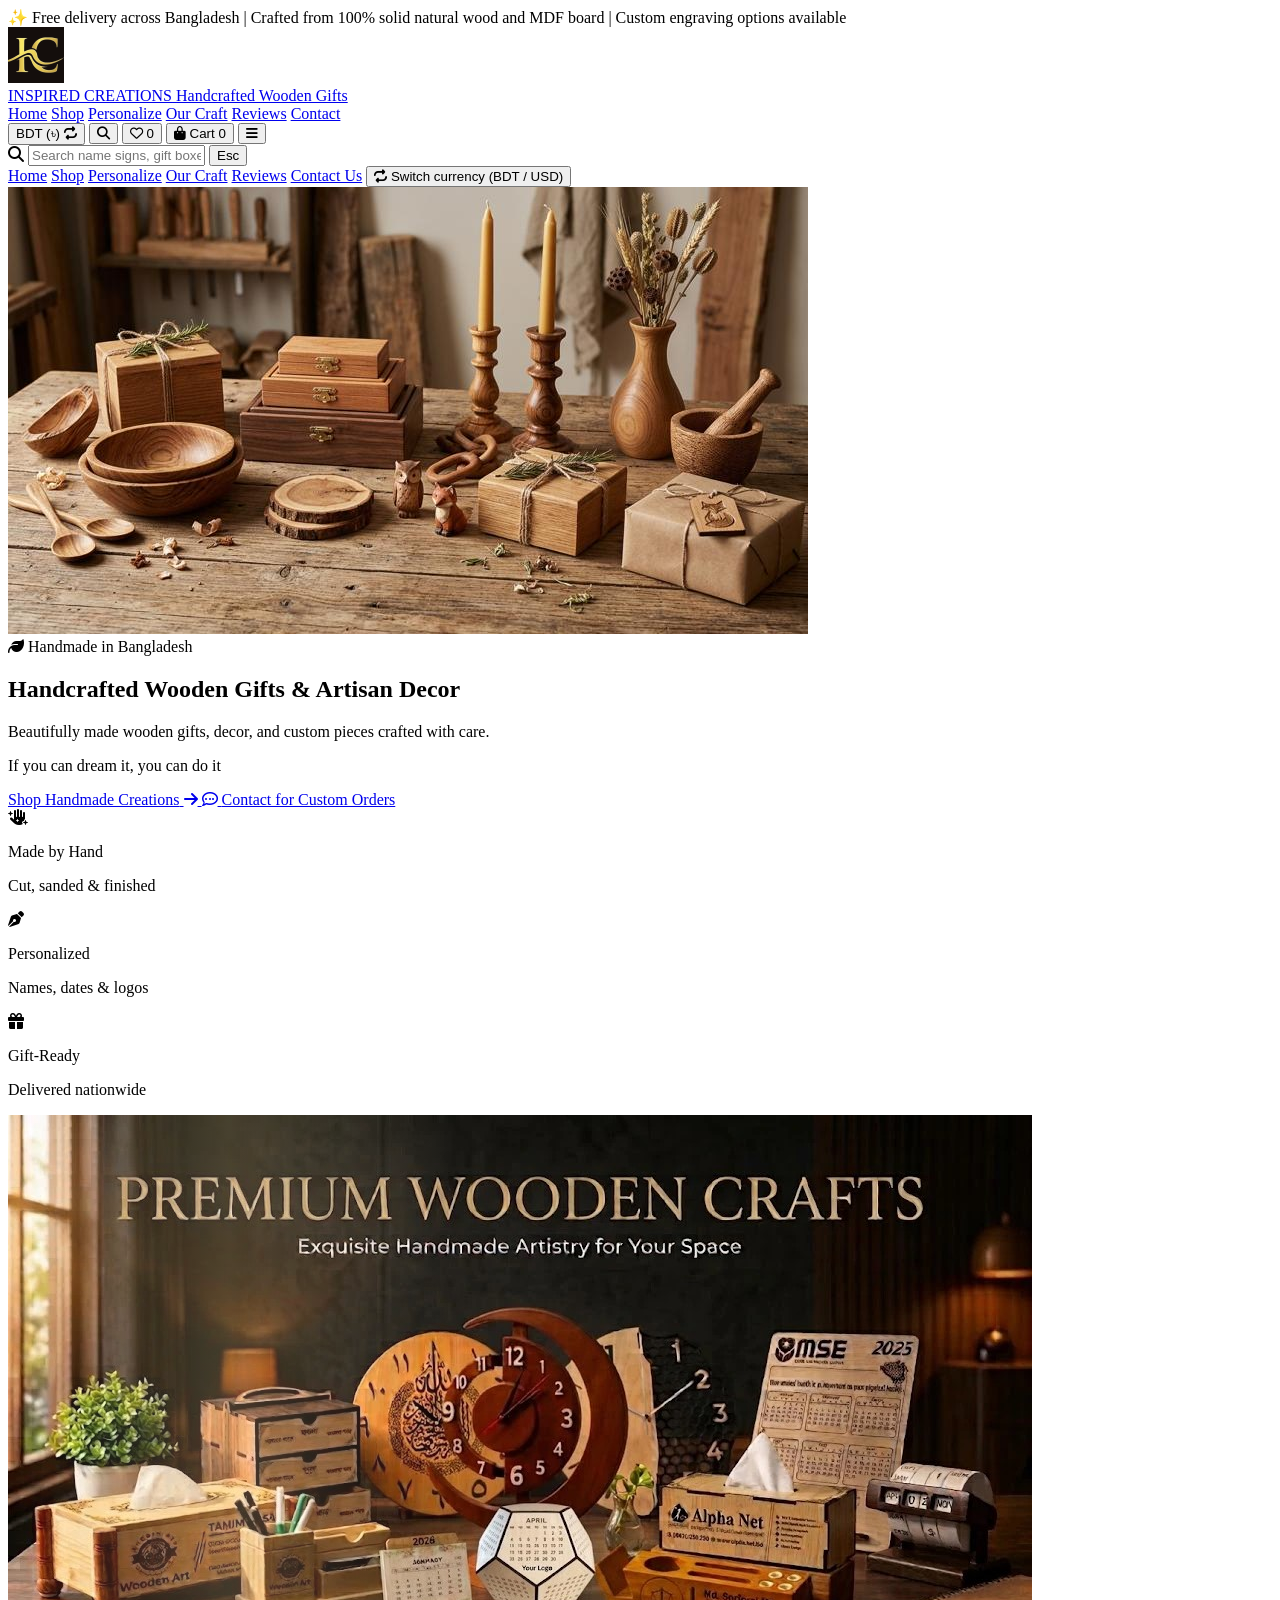
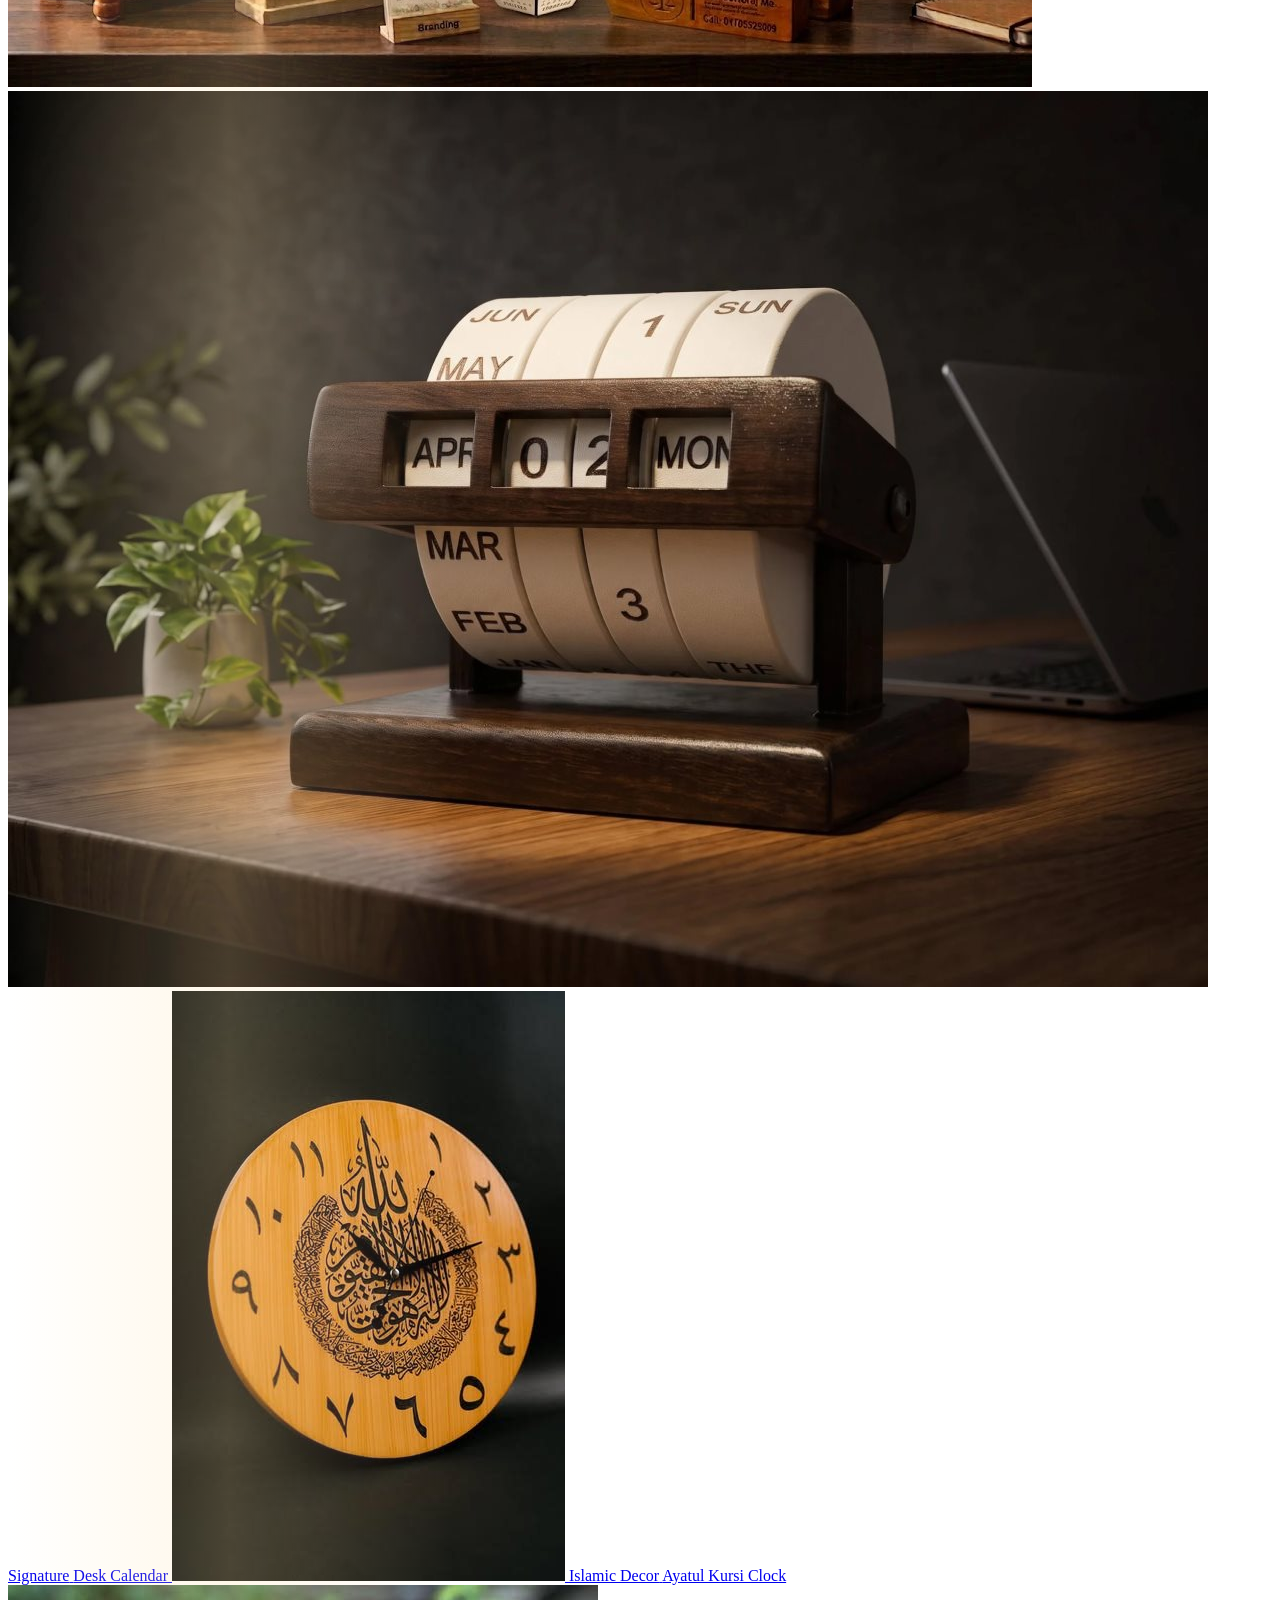
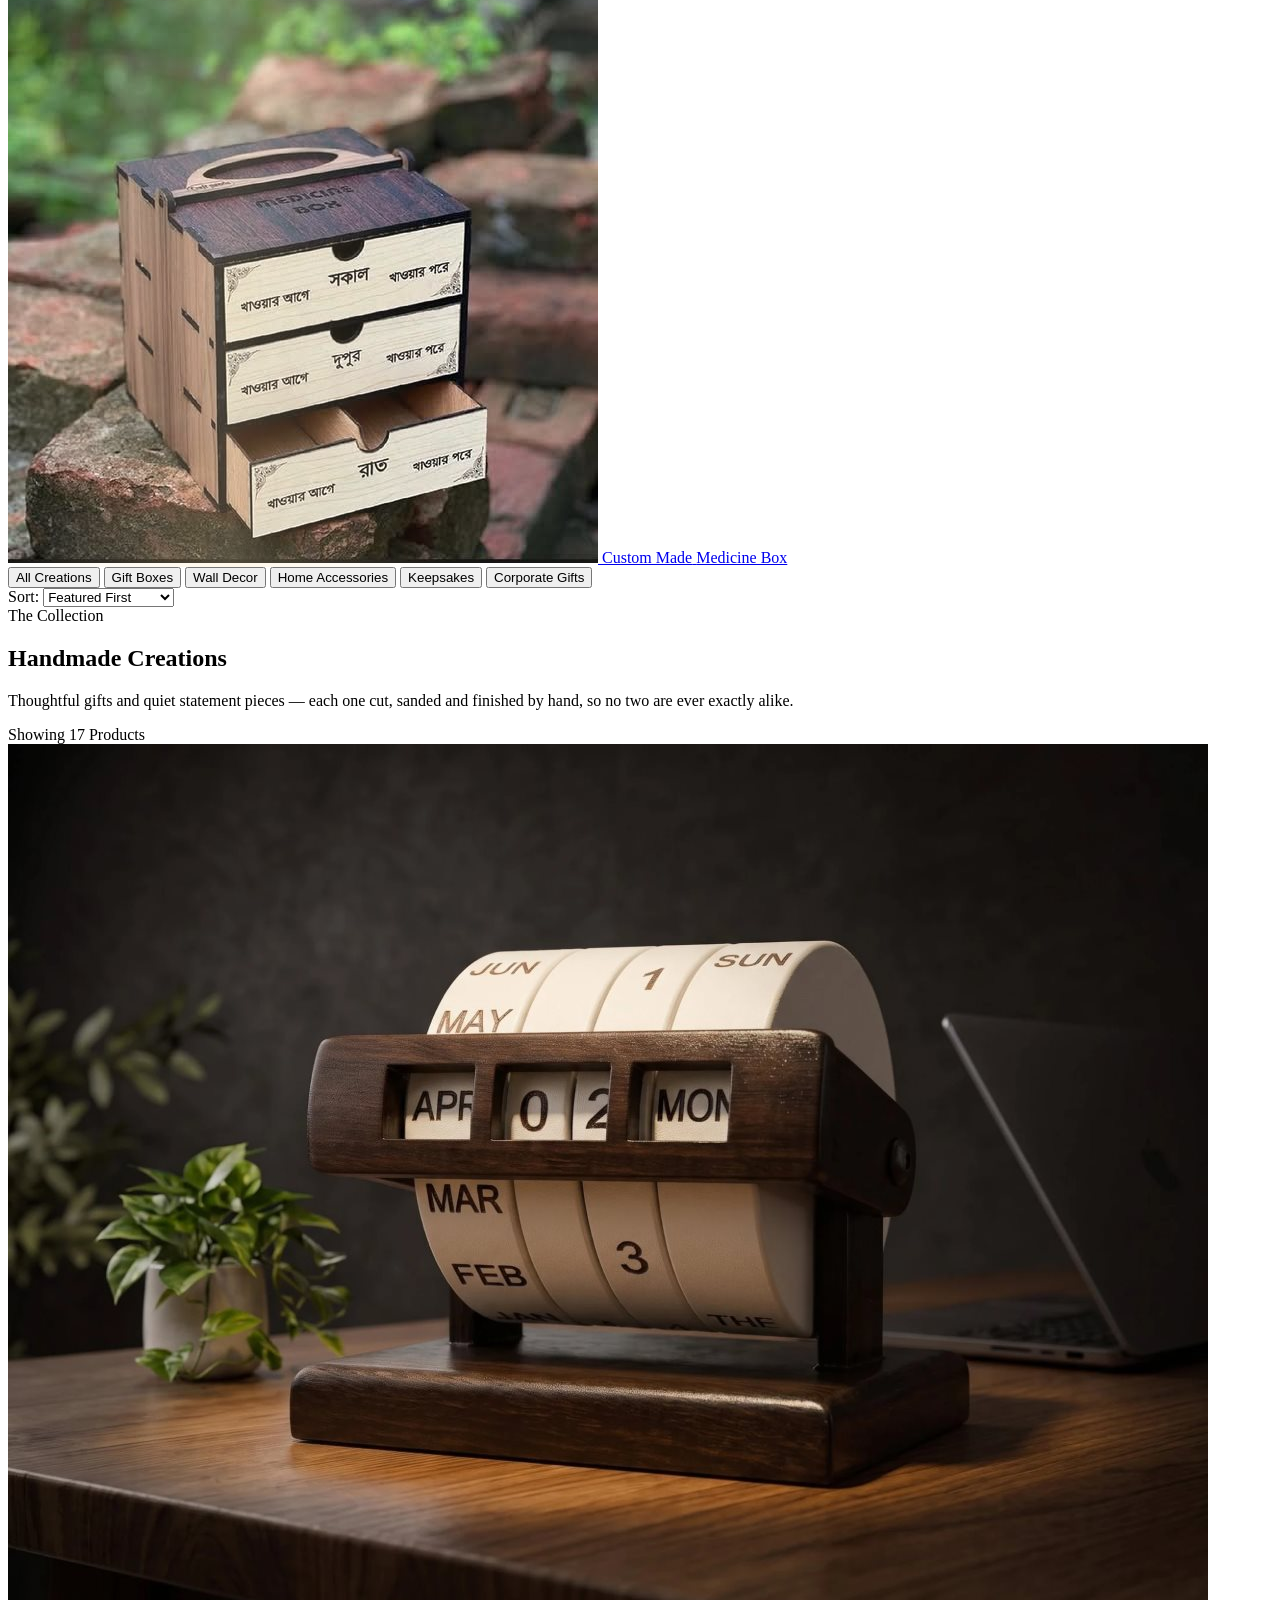
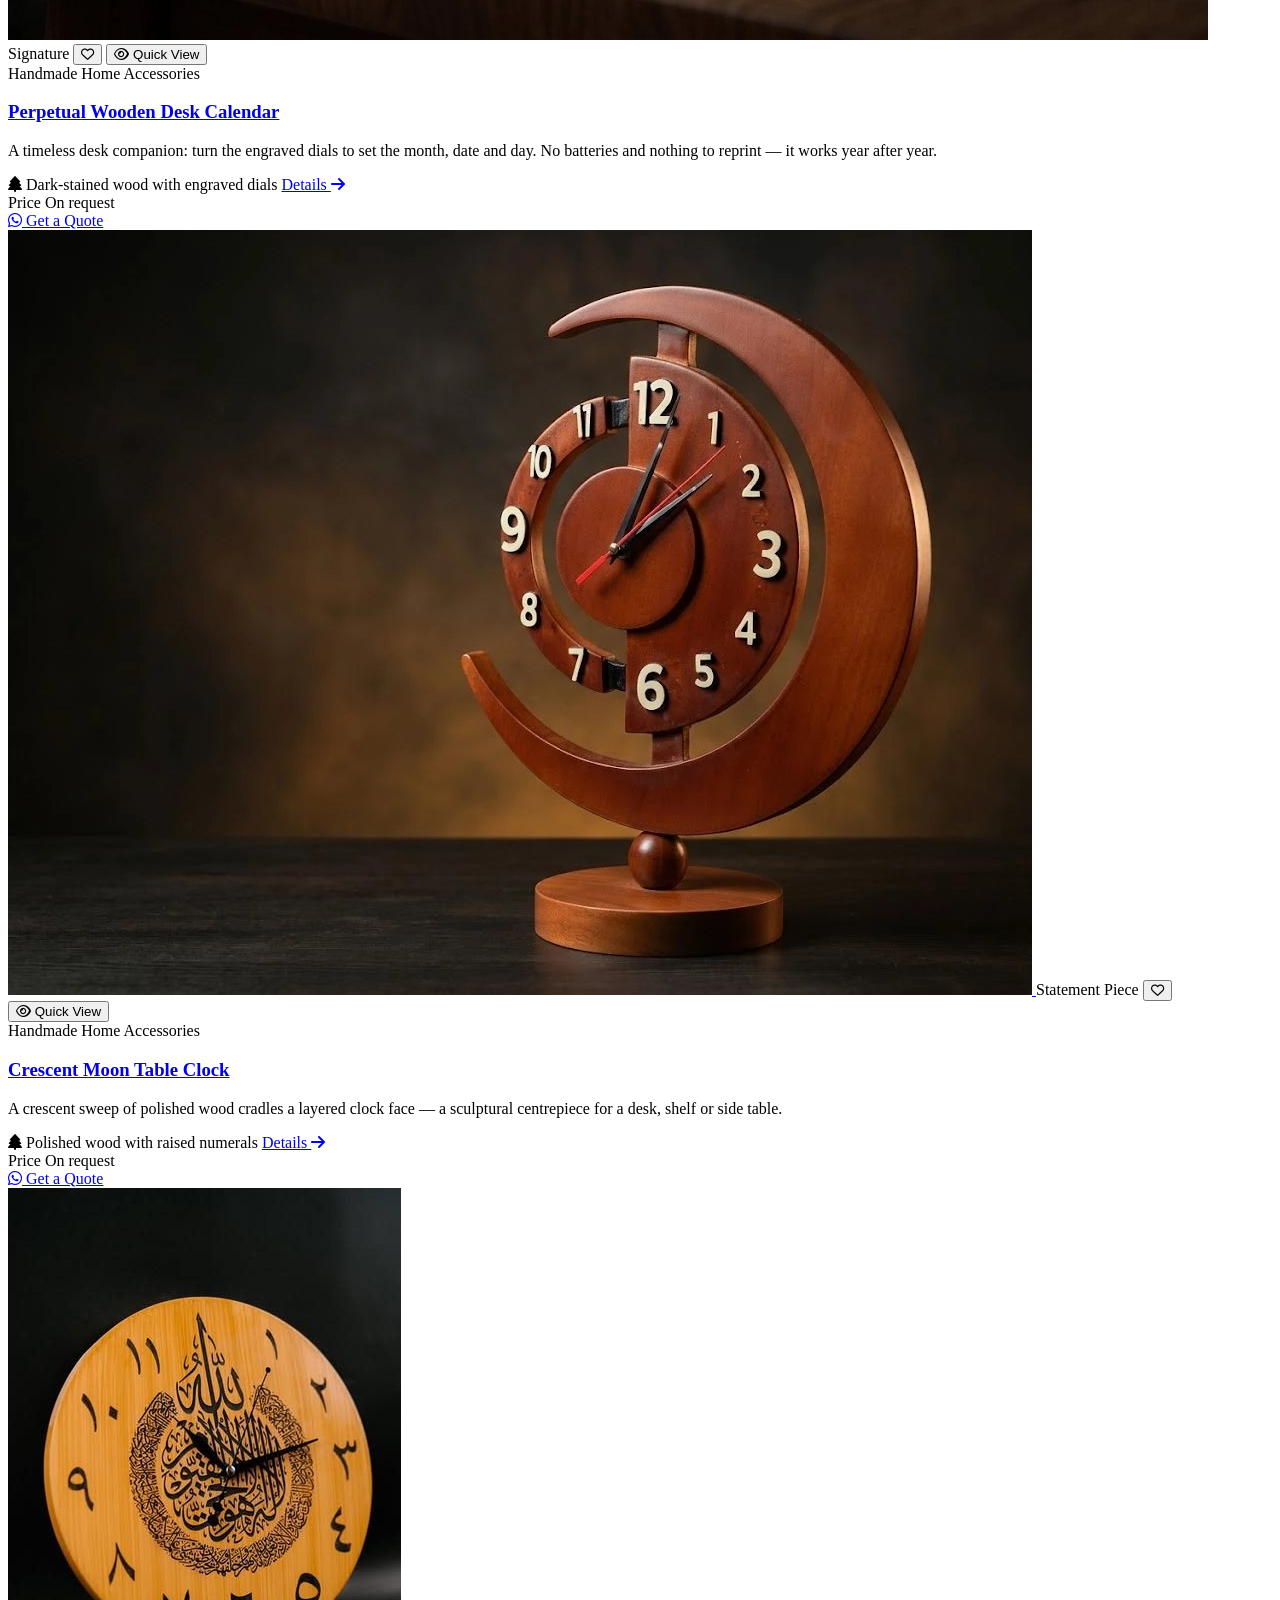
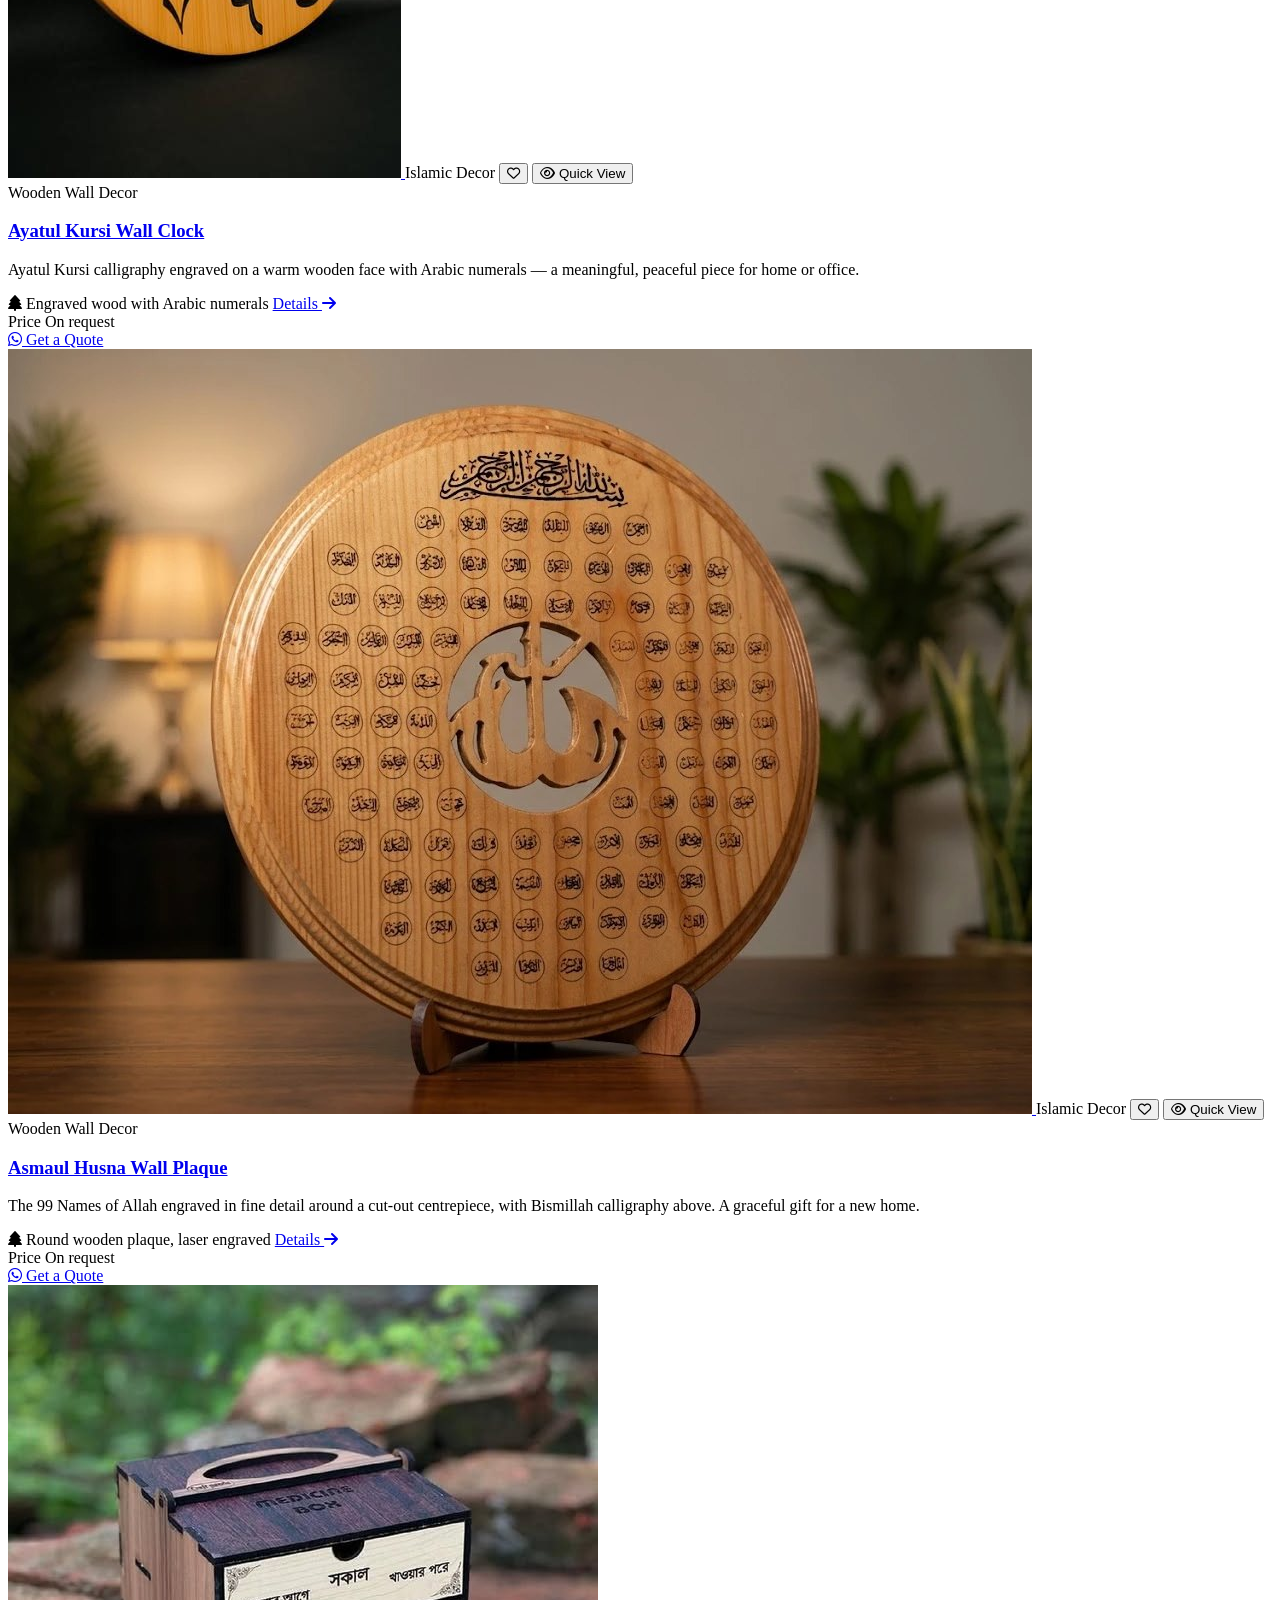
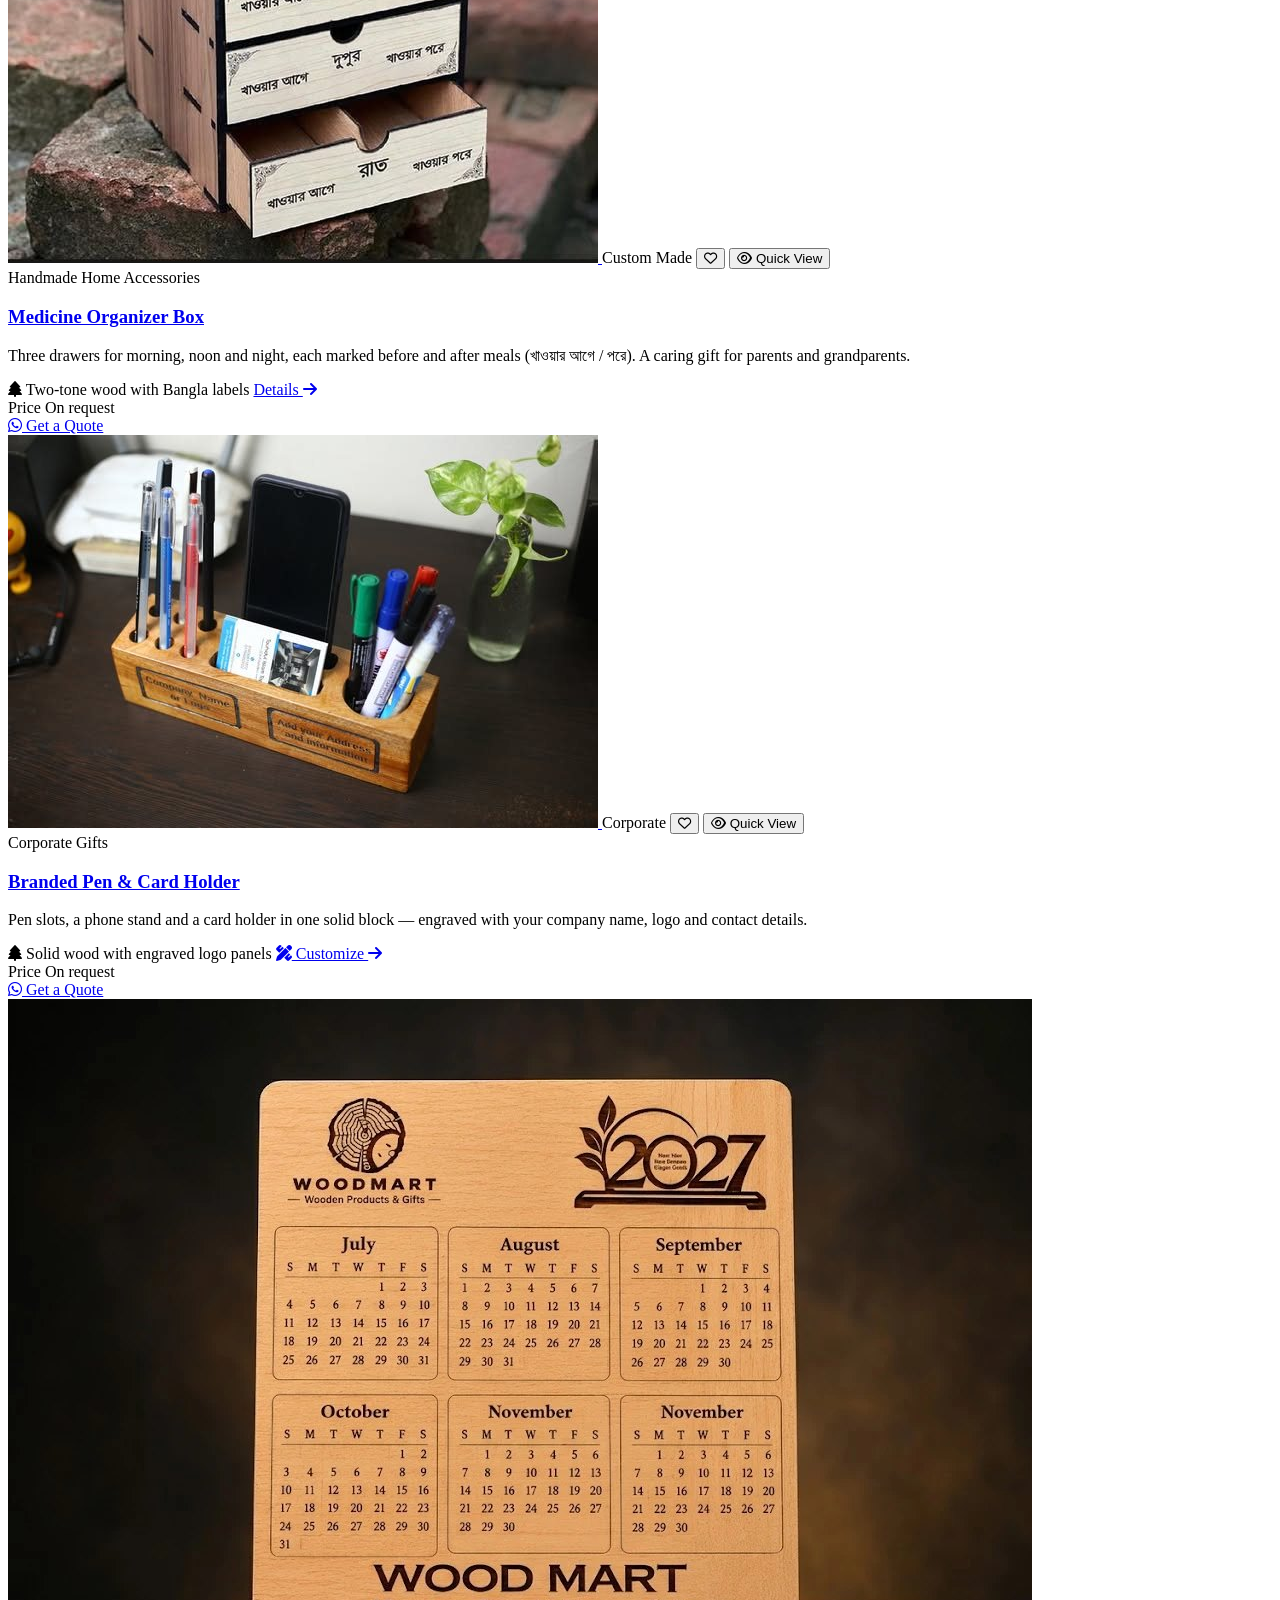
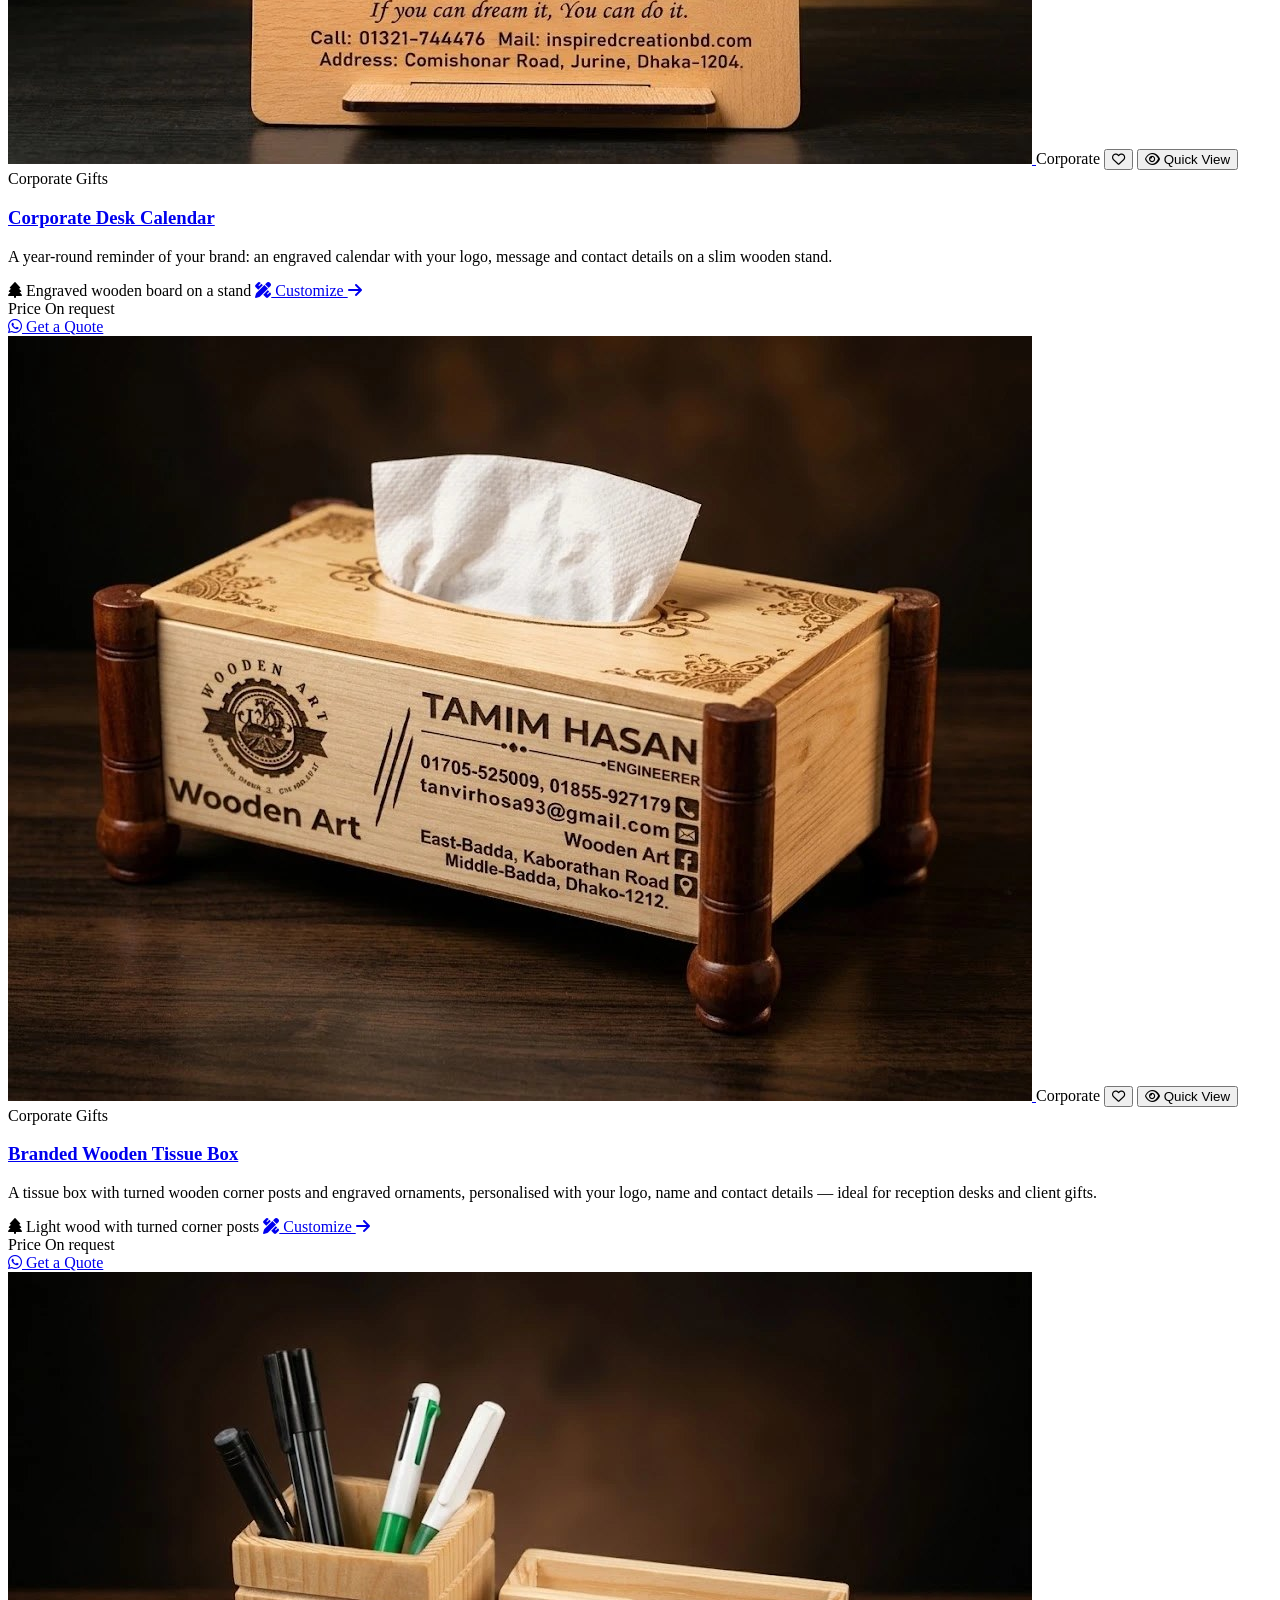
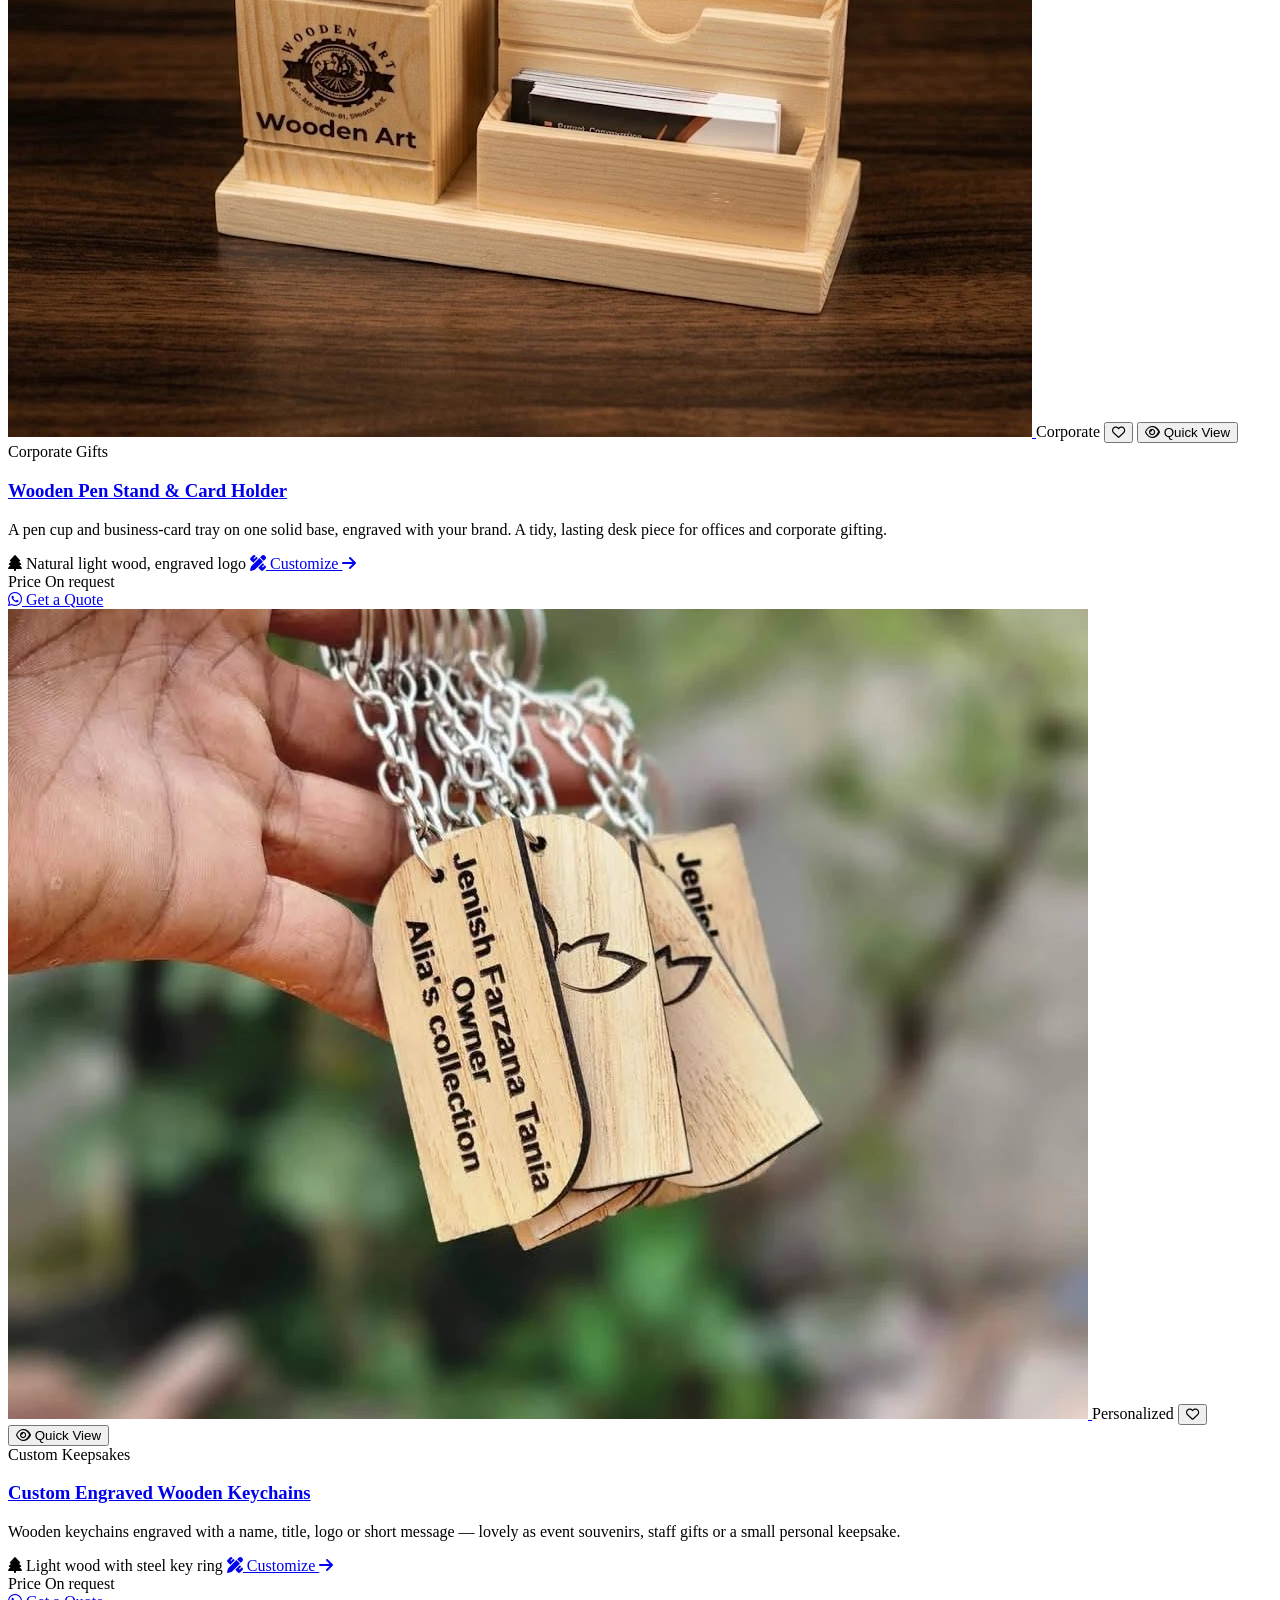
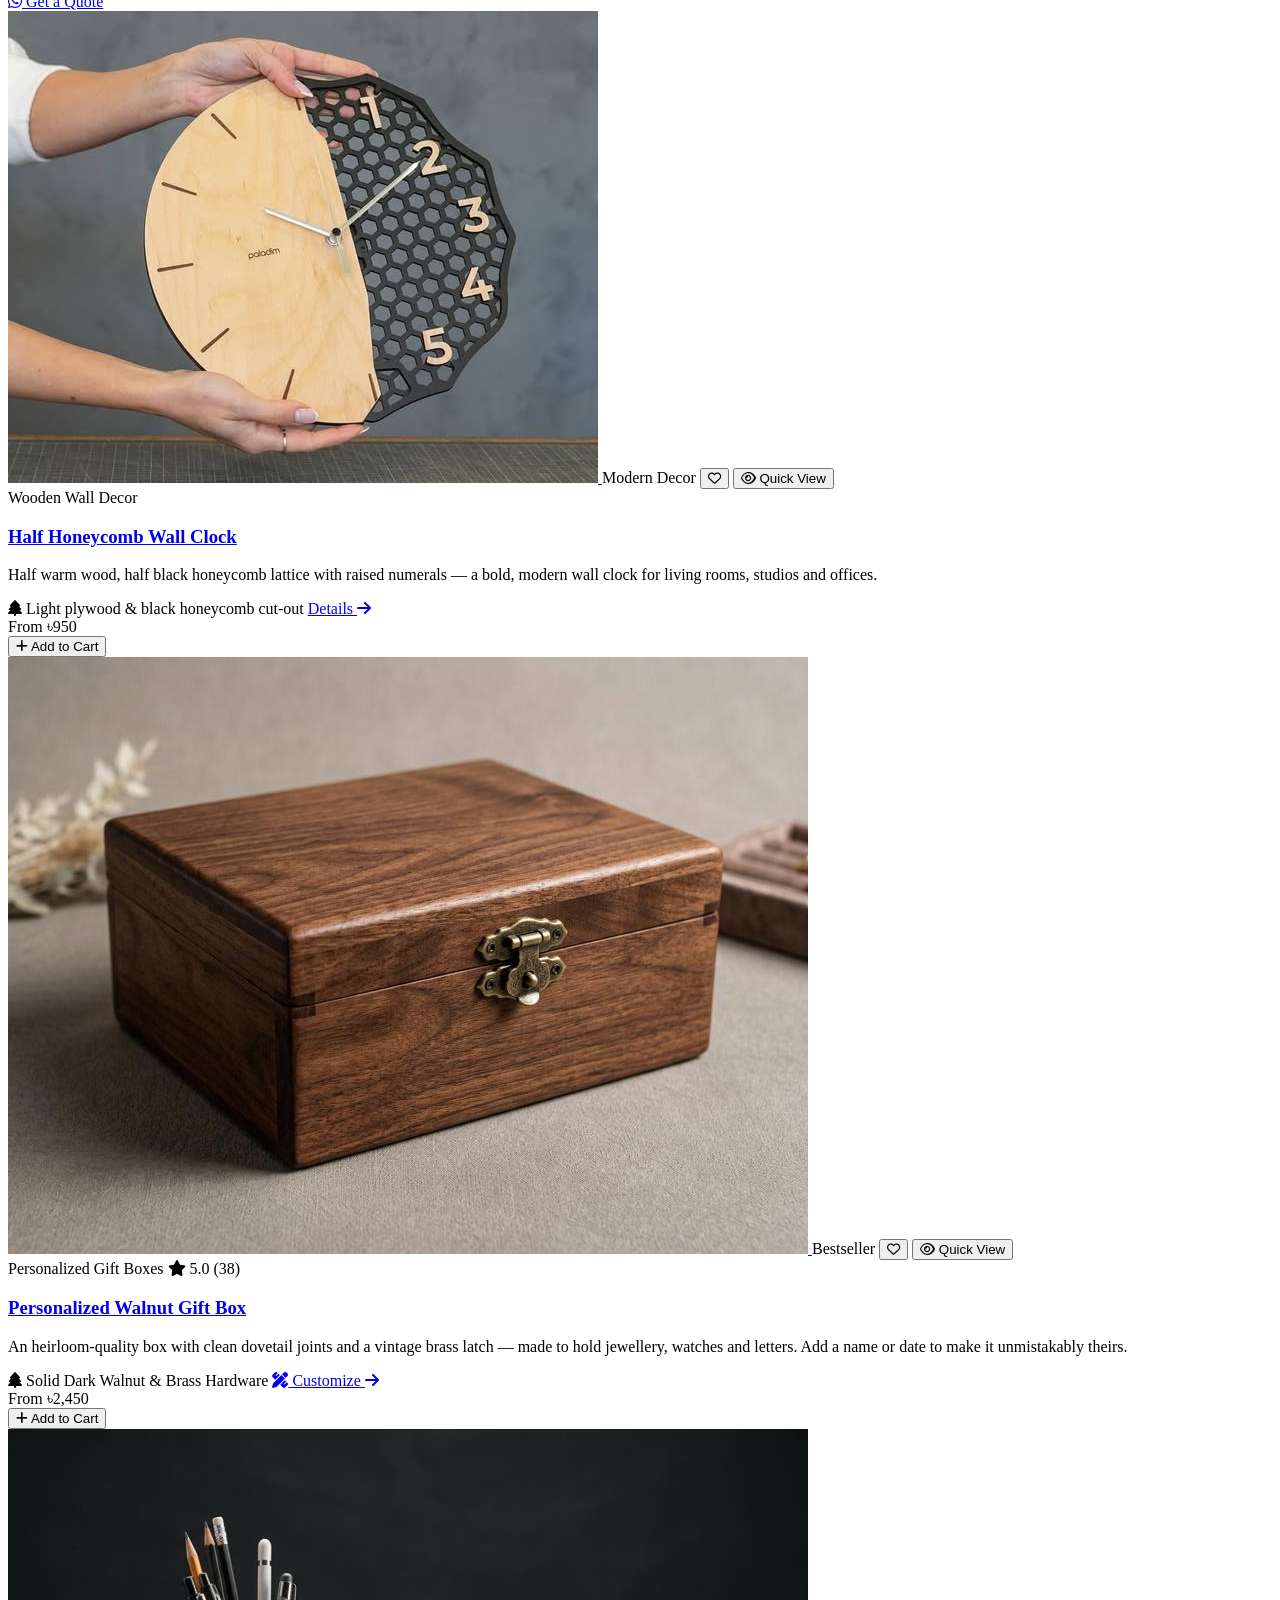
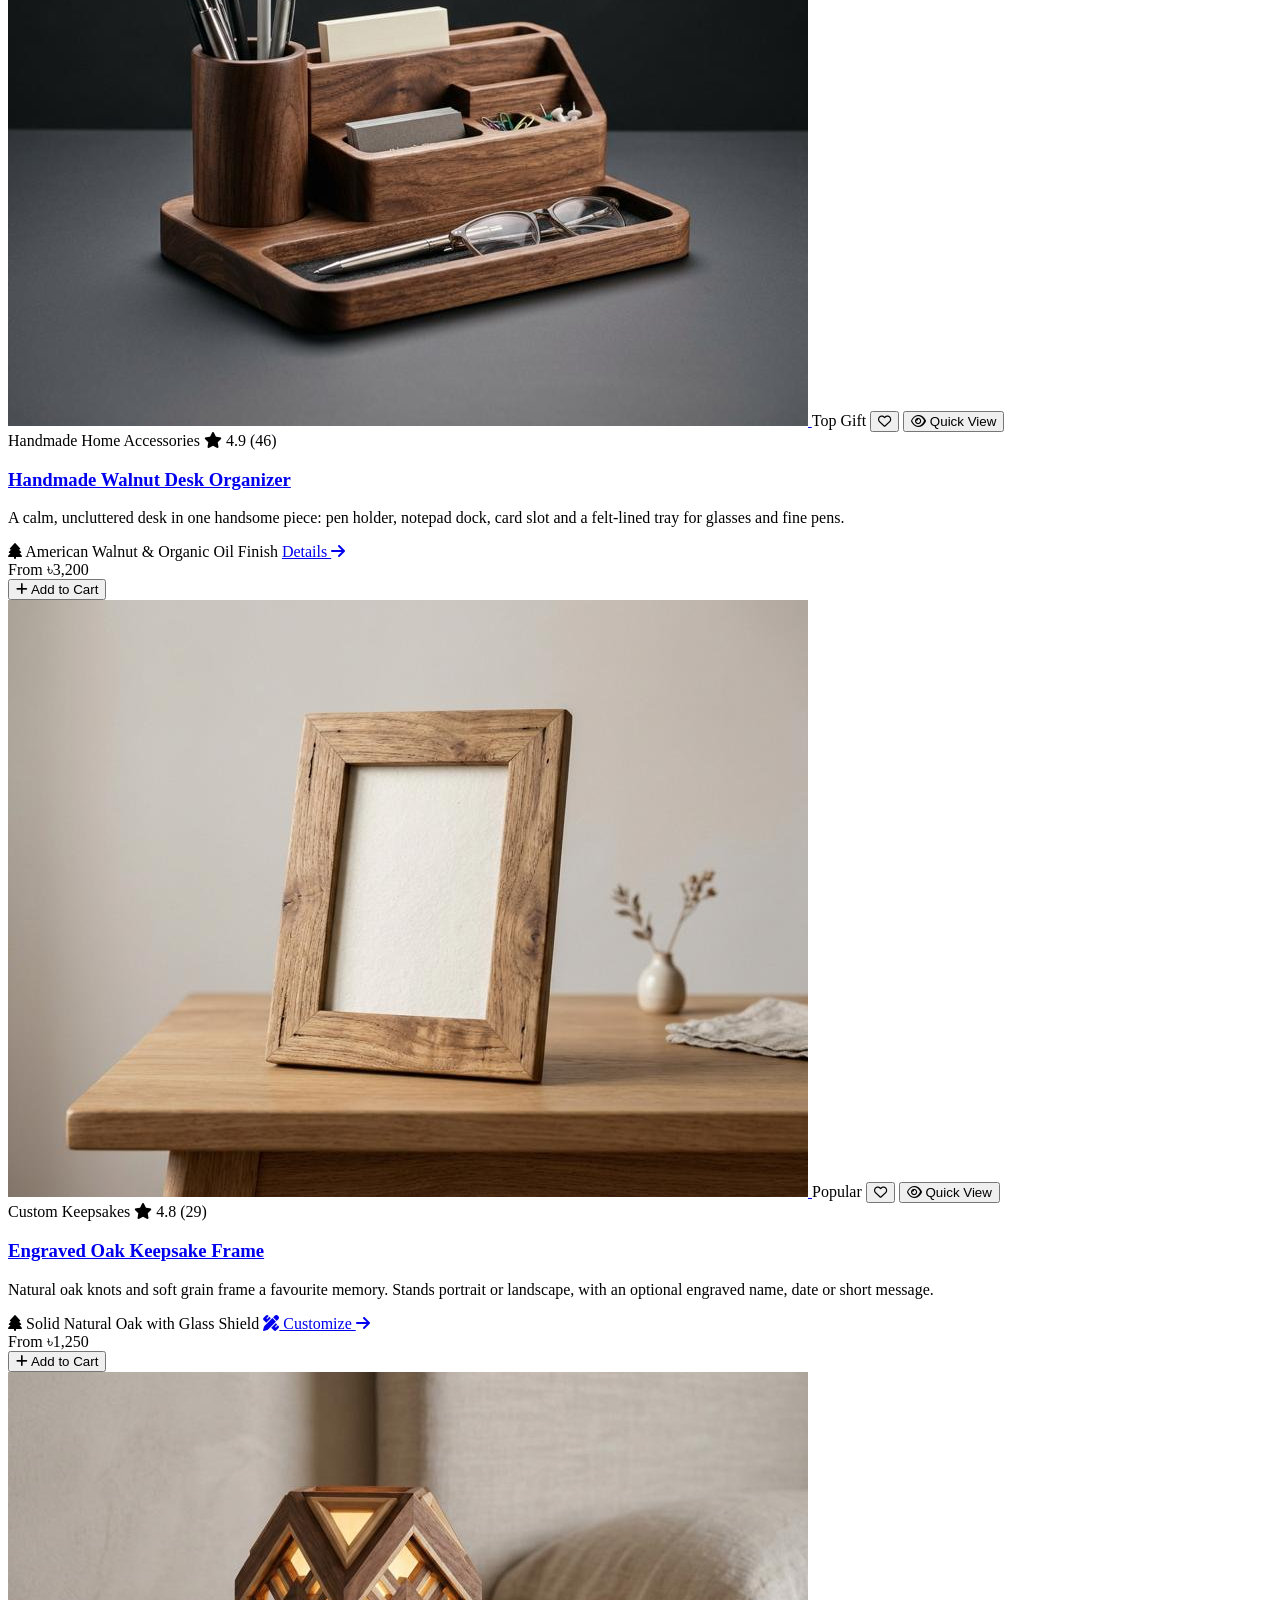
==== commit f7275f4b: "Admin panel, landing pages, courier, pixel, security and backup" ====
--- a/index.html
+++ b/index.html
@@ -3,12 +3,15 @@
 <head>
   <meta charset="UTF-8">
   <meta name="viewport" content="width=device-width, initial-scale=1.0">
-  <title>Inspired Creation — Handcrafted Wooden Gifts & Artisan Decor</title>
+  <title>INSPIRED CREATIONS — Handcrafted Wooden Gifts & Artisan Decor</title>
+  <link rel="icon" type="image/png" href="assets/logo-mark.png">
+  <meta name="description" content="INSPIRED CREATIONS crafts handmade wooden gifts, artisan decor and custom engraved keepsakes in Bangladesh.">
+  <meta name="theme-color" content="#3D1F0E">
   <script src="https://cdn.tailwindcss.com/3.4.17"></script>
   <link rel="stylesheet" href="https://cdnjs.cloudflare.com/ajax/libs/font-awesome/6.5.1/css/all.min.css">
   <link rel="preconnect" href="https://fonts.googleapis.com">
   <link rel="preconnect" href="https://fonts.gstatic.com" crossorigin>
-  <link href="https://fonts.googleapis.com/css2?family=Cinzel:wght@500;700;800&family=Plus+Jakarta+Sans:wght@300;400;500;600;700&family=Playfair+Display:ital,wght@0,600;1,400&family=Great+Vibes&display=swap" rel="stylesheet">
+  <link href="https://fonts.googleapis.com/css2?family=Cinzel:wght@500;700;800&family=Plus+Jakarta+Sans:wght@300;400;500;600;700&family=Playfair+Display:ital,wght@0,500;0,600;0,700;1,400;1,500&family=Great+Vibes&display=swap" rel="stylesheet">
   <script>
     tailwind.config = {
       theme: {
@@ -25,10 +28,31 @@
               700: '#733F20',
               800: '#5C3118',
               900: '#3D1F0E',
+              950: '#24130A',
+            },
+            // Soft cream & beige backgrounds
+            cream: {
+              50: '#FCFAF6',
+              100: '#F7F1E8',
+              200: '#EFE5D6',
+              300: '#E3D4BF',
+            },
+            // Earthy honey/bronze accent (replaces Tailwind's bright amber site-wide)
+            amber: {
+              50: '#FBF6EE',
+              100: '#F4E8D4',
+              200: '#E9D1AC',
+              300: '#DDB982',
+              400: '#D0A366',
+              500: '#B8874D',
+              600: '#9C6D38',
+              700: '#7E562B',
+              800: '#634322',
+              900: '#4A321A',
             },
             amberart: {
-              500: '#D97706',
-              600: '#B45309',
+              500: '#B8874D',
+              600: '#9C6D38',
             }
           },
           fontFamily: {
@@ -36,18 +60,148 @@
             serif: ['"Playfair Display"', 'serif'],
             display: ['"Cinzel"', 'serif'],
             cursive: ['"Great Vibes"', 'cursive']
+          },
+          keyframes: {
+            fadeIn: {
+              from: { opacity: '0', transform: 'translateY(8px)' },
+              to: { opacity: '1', transform: 'translateY(0)' },
+            }
+          },
+          animation: {
+            fadeIn: 'fadeIn 0.3s ease-out',
           }
         }
       }
     }
   </script>
+  <style type="text/tailwindcss">
+    @layer components {
+      .btn {
+        @apply inline-flex items-center justify-center gap-2 px-7 py-3.5 rounded-full text-sm font-semibold tracking-wide whitespace-nowrap transition-all duration-300 focus:outline-none focus-visible:ring-2 focus-visible:ring-amber-300 focus-visible:ring-offset-2;
+      }
+      .btn-primary {
+        @apply bg-amber-500 text-white shadow-lg shadow-wood-950/20 hover:bg-amber-600 hover:-translate-y-0.5;
+      }
+      .btn-outline-light {
+        @apply border border-cream-200/40 text-cream-50 hover:bg-cream-50/10 hover:border-cream-200;
+      }
+      .btn-dark {
+        @apply bg-wood-800 text-cream-50 hover:bg-wood-900;
+      }
+      .eyebrow {
+        @apply block text-[11px] sm:text-xs font-semibold uppercase tracking-[0.28em] text-amber-700;
+      }
+      .section-title {
+        @apply font-serif font-semibold text-3xl sm:text-4xl lg:text-[2.75rem] leading-tight text-wood-900;
+      }
+      .contact-card {
+        @apply flex items-start gap-4 p-4 sm:p-5 rounded-2xl bg-cream-50 border border-cream-300/70 transition hover:border-amber-300 hover:shadow-md;
+      }
+      .contact-icon {
+        @apply w-11 h-11 flex-shrink-0 rounded-xl bg-wood-800 text-amber-200 flex items-center justify-center;
+      }
+      /* Hero featured product cards */
+      .feature-card {
+        @apply flex flex-col sm:flex-row items-center gap-2 sm:gap-3 p-2 sm:p-2.5 sm:pr-4 rounded-2xl bg-cream-50/95 backdrop-blur ring-1 ring-amber-200/60 shadow-xl shadow-black/40 text-center sm:text-left transition hover:ring-amber-400;
+      }
+      .feature-thumb {
+        @apply w-full aspect-square sm:w-14 sm:h-14 flex-shrink-0 rounded-xl object-cover;
+      }
+      .feature-label {
+        @apply block text-[9px] sm:text-[10px] font-bold uppercase tracking-[0.18em] text-amber-700;
+      }
+      .feature-name {
+        @apply block font-serif text-xs sm:text-sm font-semibold text-wood-900 leading-tight;
+      }
+      /* Custom order studio */
+      .studio-panel {
+        @apply rounded-[1.75rem] bg-wood-950/60 ring-1 ring-cream-50/10 p-5 sm:p-7;
+      }
+      .studio-step {
+        @apply flex items-center gap-2.5 text-xs font-semibold uppercase tracking-[0.18em] text-cream-200 mb-3;
+      }
+      .studio-step > span {
+        @apply w-6 h-6 flex-shrink-0 rounded-full bg-amber-300 text-wood-900 flex items-center justify-center text-[11px] font-bold tracking-normal;
+      }
+      .studio-label {
+        @apply block text-[11px] font-semibold uppercase tracking-wider text-cream-300/90 mb-1.5;
+      }
+      .studio-input {
+        @apply w-full bg-wood-900 border border-wood-700 rounded-xl px-4 py-3 text-sm text-cream-50 placeholder-cream-300/40 focus:outline-none focus:border-amber-300;
+      }
+      .studio-pin {
+        @apply absolute -translate-x-1/2 -translate-y-1/2 w-7 h-7 rounded-full bg-amber-300 text-wood-900 text-xs font-bold flex items-center justify-center ring-2 ring-wood-950 shadow-lg hover:bg-red-400 transition-colors;
+      }
+    }
+  </style>
   <style>
     /* Smooth transitions and scrollbar */
     html { scroll-behavior: smooth; }
+    /* Keep section headings clear of the sticky header + filter bar when jumping via menu links */
+    section[id] { scroll-margin-top: 9rem; }
     ::-webkit-scrollbar { width: 8px; }
-    ::-webkit-scrollbar-track { background: #FDF8F5; }
+    ::-webkit-scrollbar-track { background: #F7F1E8; }
     ::-webkit-scrollbar-thumb { background: #C7936E; border-radius: 4px; }
     ::-webkit-scrollbar-thumb:hover { background: #8E542F; }
+    .no-scrollbar { scrollbar-width: none; }
+
+    /* Hero animations */
+    @keyframes kenburns {
+      from { transform: scale(1) translate(0, 0); }
+      to   { transform: scale(1.12) translate(-2%, -1.5%); }
+    }
+    @keyframes float {
+      0%, 100% { transform: translateY(0); }
+      50%      { transform: translateY(-10px); }
+    }
+    @keyframes rise {
+      from { opacity: 0; transform: translateY(24px); }
+      to   { opacity: 1; transform: none; }
+    }
+    @keyframes shine {
+      0%       { transform: translateX(-150%) skewX(-20deg); }
+      55%, 100% { transform: translateX(350%) skewX(-20deg); }
+    }
+    @keyframes dust {
+      0%   { transform: translateY(0) scale(.5); opacity: 0; }
+      20%  { opacity: .9; }
+      100% { transform: translateY(-220px) scale(1); opacity: 0; }
+    }
+    .animate-kenburns { animation: kenburns 18s ease-in-out infinite alternate; }
+    .animate-float { animation: float 6s ease-in-out infinite; }
+    .animate-rise { animation: rise .9s cubic-bezier(.2, .7, .2, 1) both; }
+    .poster-shine {
+      position: absolute; top: 0; bottom: 0; left: 0; width: 35%;
+      background: linear-gradient(90deg, transparent, rgba(255, 226, 170, .25), transparent);
+      animation: shine 7s ease-in-out infinite;
+    }
+    .dust {
+      position: absolute; bottom: 8%; width: 4px; height: 4px; border-radius: 50%;
+      background: #F4D9A0; box-shadow: 0 0 8px 2px rgba(244, 217, 160, .6);
+      opacity: 0; animation: dust 9s linear infinite;
+    }
+    /* Free Delivery "motion card": a light sweep and a bobbing truck */
+    @keyframes freeShine {
+      0%        { transform: translateX(-130%) skewX(-20deg); }
+      60%, 100% { transform: translateX(280%) skewX(-20deg); }
+    }
+    @keyframes freeBob {
+      0%, 100% { transform: translateY(0); }
+      50%      { transform: translateY(-2px); }
+    }
+    .free-ship { position: relative; overflow: hidden; background: linear-gradient(135deg, #059669, #047857); color: #fff; }
+    .free-ship::after {
+      content: ''; position: absolute; top: 0; bottom: 0; left: 0; width: 40%;
+      background: linear-gradient(90deg, transparent, rgba(255, 255, 255, .5), transparent);
+      animation: freeShine 3s ease-in-out infinite; pointer-events: none;
+    }
+    .free-ship .fa-truck-fast { animation: freeBob 1.4s ease-in-out infinite; }
+    @media (prefers-reduced-motion: reduce) {
+      .free-ship::after, .free-ship .fa-truck-fast { animation: none; }
+      .animate-kenburns, .animate-float, .animate-rise, .poster-shine, .dust { animation: none; }
+      .poster-shine, .dust { display: none; }
+    }
+    .no-scrollbar::-webkit-scrollbar { display: none; }
     .wood-texture {
       background-color: #2b180d;
       background-image: radial-gradient(#3d2213 1px, transparent 1px);
@@ -63,44 +217,42 @@
     }
   </style>
 </head>
-<body class="bg-wood-50 text-stone-800 font-sans antialiased selection:bg-wood-300 selection:text-wood-900">
+<body class="bg-cream-50 text-stone-700 font-sans antialiased selection:bg-wood-300 selection:text-wood-900">
 
   <!-- Notification Bar -->
-  <aside aria-label="Announcement" class="bg-wood-900 text-wood-100 text-xs sm:text-sm py-2 px-4 text-center font-medium flex items-center justify-center space-x-2">
-    <span class="inline-block animate-pulse text-amber-400">✨</span>
-    <span>Free Delivery Across Bangladesh on orders over ৳2,500 | 100% Solid Natural Wood | Custom Engraving Available</span>
+  <aside aria-label="Announcement" class="bg-wood-950 text-cream-200 text-[11px] sm:text-xs tracking-wide py-2.5 px-4 text-center font-medium flex items-center justify-center space-x-2">
+    <span class="inline-block text-amber-300">✨</span>
+    <span>Free delivery across Bangladesh | Crafted from 100% solid natural wood and MDF board | Custom engraving options available</span>
   </aside>
 
   <!-- Navigation Bar -->
-  <header class="sticky top-0 z-40 bg-white/95 backdrop-blur border-b border-wood-100 shadow-sm transition-all duration-300">
+  <header class="sticky top-0 z-40 bg-cream-50/95 backdrop-blur border-b border-cream-300/70 transition-all duration-300">
     <div class="max-w-7xl mx-auto px-4 sm:px-6 lg:px-8">
       <div class="flex items-center justify-between h-20">
-        
+
         <!-- Brand Logo -->
-        <a href="#home" class="flex items-center space-x-3 group">
-          <div class="w-11 h-11 rounded-xl bg-wood-800 flex items-center justify-center text-wood-100 shadow-md group-hover:bg-wood-700 transition">
-            <i class="fa-solid fa-tree text-xl text-amber-400"></i>
-          </div>
-          <div>
-            <span class="font-display text-xl sm:text-2xl font-bold tracking-wider text-wood-900 block leading-tight">INSPIRED CREATION</span>
-            <span class="text-[10px] sm:text-xs text-wood-600 font-medium tracking-widest uppercase block">Handcrafted Wooden Gifts</span>
+        <a href="#home" class="flex items-center gap-3 group min-w-0 sm:flex-shrink-0">
+          <img src="assets/logo-mark.png" alt="INSPIRED CREATIONS logo" width="56" height="56" class="w-12 h-12 sm:w-14 sm:h-14 flex-shrink-0 rounded-full object-contain p-1.5 bg-[#140E0C] shadow-md ring-2 ring-amber-300/70 group-hover:ring-amber-400 transition">
+          <div class="min-w-0">
+            <span class="font-display text-sm sm:text-xl font-bold tracking-[0.1em] sm:tracking-[0.12em] text-wood-900 block leading-tight sm:whitespace-nowrap">INSPIRED CREATIONS</span>
+            <span class="hidden sm:block text-[11px] text-amber-700 font-semibold tracking-[0.25em] uppercase">Handcrafted Wooden Gifts</span>
           </div>
         </a>
 
         <!-- Desktop Navigation -->
-        <nav class="hidden md:flex items-center space-x-8 text-sm font-semibold text-stone-700">
-          <a href="#home" class="hover:text-wood-700 transition py-1 border-b-2 border-transparent hover:border-wood-600">Home</a>
-          <a href="#products" class="hover:text-wood-700 transition py-1 border-b-2 border-transparent hover:border-wood-600">Collection</a>
-          <a href="#custom-engraving" class="hover:text-wood-700 transition py-1 border-b-2 border-transparent hover:border-wood-600">Custom Engraving</a>
-          <a href="#about" class="hover:text-wood-700 transition py-1 border-b-2 border-transparent hover:border-wood-600">Our Craft</a>
-          <a href="#reviews" class="hover:text-wood-700 transition py-1 border-b-2 border-transparent hover:border-wood-600">Reviews</a>
-          <a href="#contact" class="hover:text-wood-700 transition py-1 border-b-2 border-transparent hover:border-wood-600">Contact</a>
+        <nav class="hidden xl:flex items-center gap-8 text-sm font-medium text-stone-600">
+          <a href="#home" class="hover:text-wood-800 transition py-1 border-b border-transparent hover:border-amber-500">Home</a>
+          <a href="#products" class="hover:text-wood-800 transition py-1 border-b border-transparent hover:border-amber-500">Shop</a>
+          <a href="#custom-engraving" class="hover:text-wood-800 transition py-1 border-b border-transparent hover:border-amber-500">Personalize</a>
+          <a href="#about" class="hover:text-wood-800 transition py-1 border-b border-transparent hover:border-amber-500">Our Craft</a>
+          <a href="#reviews" class="hover:text-wood-800 transition py-1 border-b border-transparent hover:border-amber-500">Reviews</a>
+          <a href="#contact" class="hover:text-wood-800 transition py-1 border-b border-transparent hover:border-amber-500">Contact</a>
         </nav>
 
         <!-- Right Action Buttons -->
-        <div class="flex items-center space-x-3 sm:space-x-4">
+        <div class="flex items-center gap-1 sm:gap-3 flex-shrink-0">
           <!-- Currency Selector -->
-          <button id="currencyToggleBtn" class="text-xs font-semibold px-2.5 py-1.5 rounded-lg border border-wood-200 text-wood-800 hover:bg-wood-100 transition flex items-center gap-1.5" title="Switch Currency">
+          <button id="currencyToggleBtn" class="hidden sm:flex text-xs font-semibold px-3 py-1.5 rounded-full border border-cream-300 text-wood-800 hover:bg-cream-100 transition items-center gap-1.5" title="Switch Currency">
             <span id="currentCurrencyLabel">BDT (৳)</span>
             <i class="fa-solid fa-repeat text-[10px] text-wood-500"></i>
           </button>
@@ -117,14 +269,14 @@
           </button>
 
           <!-- Cart Button -->
-          <button id="cartOpenBtn" class="relative p-2 text-white bg-wood-800 hover:bg-wood-700 rounded-xl transition shadow-sm flex items-center gap-2 px-3 py-2" aria-label="Open Cart">
-            <i class="fa-solid fa-bag-shopping text-base"></i>
-            <span class="text-xs font-bold hidden sm:inline">Cart</span>
-            <span id="cartCountBadge" class="bg-amber-400 text-wood-900 text-xs font-extrabold px-1.5 py-0.5 rounded-full">0</span>
+          <button id="cartOpenBtn" class="relative text-cream-50 bg-wood-800 hover:bg-wood-700 rounded-full transition shadow-sm flex items-center gap-2 px-3.5 py-2" aria-label="Open Cart">
+            <i class="fa-solid fa-bag-shopping text-sm"></i>
+            <span class="text-xs font-semibold hidden sm:inline">Cart</span>
+            <span id="cartCountBadge" class="bg-amber-300 text-wood-900 text-[11px] font-bold px-1.5 py-0.5 rounded-full">0</span>
           </button>
 
           <!-- Mobile Menu Button -->
-          <button id="mobileMenuBtn" class="md:hidden p-2 text-stone-700 hover:bg-wood-100 rounded-lg transition" aria-label="Open Mobile Navigation">
+          <button id="mobileMenuBtn" class="xl:hidden p-2 text-stone-700 hover:bg-cream-100 rounded-lg transition" aria-label="Open Mobile Navigation">
             <i class="fa-solid fa-bars text-xl"></i>
           </button>
         </div>
@@ -135,24 +287,27 @@
     <div id="searchDropdown" class="hidden border-t border-wood-100 bg-white px-4 py-3 shadow-md animate-fadeIn">
       <div class="max-w-3xl mx-auto flex items-center gap-3">
         <i class="fa-solid fa-magnifying-glass text-wood-500"></i>
-        <input type="text" id="searchInput" placeholder="Search handcrafted keepsake boxes, desk organizers, frames, clocks..." class="w-full text-sm sm:text-base border-none focus:outline-none focus:ring-0 text-stone-800 placeholder-stone-400">
+        <input type="text" id="searchInput" placeholder="Search name signs, gift boxes, wall decor, keepsakes..." class="w-full text-sm sm:text-base border-none focus:outline-none focus:ring-0 text-stone-800 placeholder-stone-400">
         <button id="searchCloseBtn" class="text-stone-400 hover:text-stone-700 text-sm font-semibold px-2 py-1" aria-label="Close Search">Esc</button>
       </div>
     </div>
 
     <!-- Mobile Nav Menu -->
-    <div id="mobileNavMenu" class="hidden md:hidden border-t border-wood-100 bg-white px-4 pt-3 pb-6 space-y-2 shadow-lg">
-      <a href="#home" class="mobile-nav-link block px-3 py-2 rounded-lg text-base font-medium text-stone-800 hover:bg-wood-100">Home</a>
-      <a href="#products" class="mobile-nav-link block px-3 py-2 rounded-lg text-base font-medium text-stone-800 hover:bg-wood-100">Collection</a>
-      <a href="#custom-engraving" class="mobile-nav-link block px-3 py-2 rounded-lg text-base font-medium text-stone-800 hover:bg-wood-100">Custom Engraving</a>
-      <a href="#about" class="mobile-nav-link block px-3 py-2 rounded-lg text-base font-medium text-stone-800 hover:bg-wood-100">Our Craft</a>
-      <a href="#reviews" class="mobile-nav-link block px-3 py-2 rounded-lg text-base font-medium text-stone-800 hover:bg-wood-100">Reviews</a>
-      <a href="#contact" class="mobile-nav-link block px-3 py-2 rounded-lg text-base font-medium text-stone-800 hover:bg-wood-100">Contact Us</a>
+    <div id="mobileNavMenu" class="hidden xl:hidden border-t border-cream-300/70 bg-cream-50 px-4 pt-3 pb-6 space-y-1 shadow-lg">
+      <a href="#home" class="mobile-nav-link block px-3 py-2.5 rounded-xl text-base font-medium text-stone-800 hover:bg-cream-100">Home</a>
+      <a href="#products" class="mobile-nav-link block px-3 py-2.5 rounded-xl text-base font-medium text-stone-800 hover:bg-cream-100">Shop</a>
+      <a href="#custom-engraving" class="mobile-nav-link block px-3 py-2.5 rounded-xl text-base font-medium text-stone-800 hover:bg-cream-100">Personalize</a>
+      <a href="#about" class="mobile-nav-link block px-3 py-2.5 rounded-xl text-base font-medium text-stone-800 hover:bg-cream-100">Our Craft</a>
+      <a href="#reviews" class="mobile-nav-link block px-3 py-2.5 rounded-xl text-base font-medium text-stone-800 hover:bg-cream-100">Reviews</a>
+      <a href="#contact" class="mobile-nav-link block px-3 py-2.5 rounded-xl text-base font-medium text-stone-800 hover:bg-cream-100">Contact Us</a>
+      <button type="button" id="mobileCurrencyBtn" class="sm:hidden w-full text-left px-3 py-2.5 rounded-xl text-sm font-medium text-wood-700 hover:bg-cream-100">
+        <i class="fa-solid fa-repeat text-xs mr-1.5"></i> Switch currency (BDT / USD)
+      </button>
     </div>
   </header>
 
   <!-- Hero Section -->
-  <section id="home" class="relative overflow-hidden bg-wood-900 text-white py-16 sm:py-24">
+  <section id="home" class="relative overflow-hidden bg-wood-900 text-white py-16 sm:py-24 lg:py-28">
     <div class="absolute inset-0 opacity-25 mix-blend-overlay pointer-events-none">
       <img src="[data-uri]" alt="Artisan wooden gifts background" class="w-full h-full object-cover">
     </div>
@@ -162,66 +317,102 @@
       <div class="grid grid-cols-1 lg:grid-cols-12 gap-12 items-center">
         
         <!-- Left Hero Copy -->
-        <div class="lg:col-span-7 space-y-6 text-center lg:text-left">
-          <div class="inline-flex items-center gap-2 px-3.5 py-1.5 rounded-full bg-wood-800/80 border border-wood-600 text-wood-200 text-xs sm:text-sm font-medium tracking-wide">
-            <span class="w-2 h-2 rounded-full bg-amber-400 animate-ping"></span>
-            100% Genuine Solid Wood Artistry
-          </div>
-          
-          <h1 class="text-3xl sm:text-5xl lg:text-6xl font-serif font-bold text-wood-50 leading-[1.15]">
-            Handcrafted Elegance in Every Grain.
+        <div class="lg:col-span-5 space-y-7 text-center lg:text-left animate-rise">
+          <span class="inline-flex items-center gap-2 px-4 py-1.5 rounded-full border border-amber-300/40 bg-wood-950/30 text-amber-200 text-[11px] sm:text-xs font-semibold uppercase tracking-[0.25em]">
+            <i class="fa-solid fa-leaf text-[10px]"></i>
+            Handmade in Bangladesh
+          </span>
+
+          <h1 class="text-4xl sm:text-5xl xl:text-[3.5rem] font-serif font-semibold text-cream-50 leading-[1.1] tracking-tight">
+            Handcrafted Wooden Gifts <span class="italic font-normal text-amber-200">&amp;</span> Artisan Decor
           </h1>
-          
-          <p class="text-base sm:text-lg text-wood-200 font-light max-w-2xl mx-auto lg:mx-0 leading-relaxed">
-            Personalized keepsake boxes, executive desk decor, custom photo frames, and artisan gifts carved with passion from sustainable Walnut, Teak, and Mahogany.
+
+          <p class="text-base sm:text-lg text-cream-200/90 font-light max-w-xl mx-auto lg:mx-0 leading-relaxed">
+            Beautifully made wooden gifts, decor, and custom pieces crafted with care.
           </p>
-
-          <div class="flex flex-col sm:flex-row items-center justify-center lg:justify-start gap-4 pt-2">
-            <a href="#products" class="w-full sm:w-auto px-8 py-3.5 bg-amberart-500 hover:bg-amberart-600 text-white font-semibold rounded-xl shadow-lg shadow-amber-900/40 hover:shadow-xl transition-all transform hover:-translate-y-0.5 text-center flex items-center justify-center gap-2">
-              <span>Explore Collection</span>
-              <i class="fa-solid fa-arrow-right text-sm"></i>
+          <p class="font-cursive text-2xl sm:text-3xl text-amber-200/90 -mt-2">If you can dream it, you can do it</p>
+
+          <div class="flex flex-col sm:flex-row sm:flex-wrap items-stretch sm:items-center justify-center lg:justify-start gap-3 pt-1">
+            <a href="#products" class="btn btn-primary">
+              <span>Shop Handmade Creations</span>
+              <i class="fa-solid fa-arrow-right text-xs"></i>
             </a>
-            <a href="#custom-engraving" class="w-full sm:w-auto px-8 py-3.5 bg-wood-800/80 hover:bg-wood-700 text-wood-100 font-semibold rounded-xl border border-wood-600 hover:border-wood-400 transition-all text-center flex items-center justify-center gap-2">
-              <i class="fa-solid fa-pen-fancy text-amber-400"></i>
-              <span>Customize Your Gift</span>
+            <a href="#contact" class="btn btn-outline-light">
+              <i class="fa-regular fa-comment-dots text-amber-200"></i>
+              <span>Contact for Custom Orders</span>
             </a>
           </div>
 
           <!-- Trust Badges Bar -->
-          <div class="grid grid-cols-3 gap-4 pt-6 border-t border-wood-800/80 text-left">
-            <div class="flex items-center gap-2.5">
-              <i class="fa-solid fa-shield-halved text-amber-400 text-lg sm:text-xl"></i>
+          <div class="grid grid-cols-1 sm:grid-cols-3 lg:grid-cols-1 xl:grid-cols-3 gap-4 xl:gap-3 pt-7 [&_p:first-child]:whitespace-nowrap border-t border-cream-50/10 text-left max-w-md sm:max-w-none mx-auto lg:mx-0">
+            <div class="flex items-center gap-3">
+              <span class="w-10 h-10 xl:w-9 xl:h-9 flex-shrink-0 rounded-full bg-cream-50/10 flex items-center justify-center"><i class="fa-solid fa-hand-sparkles text-amber-200"></i></span>
               <div>
-                <p class="text-xs sm:text-sm font-bold text-wood-100">Solid Hardwood</p>
-                <p class="text-[11px] text-wood-300">No MDF or Veneer</p>
+                <p class="text-sm font-semibold text-cream-50">Made by Hand</p>
+                <p class="text-xs text-cream-300/80">Cut, sanded &amp; finished</p>
               </div>
             </div>
-            <div class="flex items-center gap-2.5">
-              <i class="fa-solid fa-wand-magic-sparkles text-amber-400 text-lg sm:text-xl"></i>
+            <div class="flex items-center gap-3">
+              <span class="w-10 h-10 xl:w-9 xl:h-9 flex-shrink-0 rounded-full bg-cream-50/10 flex items-center justify-center"><i class="fa-solid fa-pen-nib text-amber-200"></i></span>
               <div>
-                <p class="text-xs sm:text-sm font-bold text-wood-100">Laser Engraving</p>
-                <p class="text-[11px] text-wood-300">Name & Message</p>
+                <p class="text-sm font-semibold text-cream-50">Personalized</p>
+                <p class="text-xs text-cream-300/80">Names, dates &amp; logos</p>
               </div>
             </div>
-            <div class="flex items-center gap-2.5">
-              <i class="fa-solid fa-truck-fast text-amber-400 text-lg sm:text-xl"></i>
+            <div class="flex items-center gap-3">
+              <span class="w-10 h-10 xl:w-9 xl:h-9 flex-shrink-0 rounded-full bg-cream-50/10 flex items-center justify-center"><i class="fa-solid fa-gift text-amber-200"></i></span>
               <div>
-                <p class="text-xs sm:text-sm font-bold text-wood-100">Fast Delivery</p>
-                <p class="text-[11px] text-wood-300">Dhaka & Nationwide</p>
+                <p class="text-sm font-semibold text-cream-50">Gift-Ready</p>
+                <p class="text-xs text-cream-300/80">Delivered nationwide</p>
               </div>
             </div>
           </div>
         </div>
 
-        <!-- Right Featured Image Card -->
-        <div class="lg:col-span-5 relative">
-          <div class="relative mx-auto max-w-md lg:max-w-none rounded-2xl overflow-hidden shadow-2xl border-4 border-wood-700/60 group">
-            <img src="[data-uri]" alt="Inspired Creation Artisanal Wooden Gift Set" class="w-full h-auto object-cover group-hover:scale-105 transition duration-700">
-            <div class="absolute bottom-0 inset-x-0 bg-gradient-to-t from-wood-950 via-wood-950/70 to-transparent p-6 text-white">
-              <span class="inline-block px-2.5 py-0.5 rounded bg-amber-500 text-wood-950 text-xs font-extrabold uppercase tracking-wider mb-1">Featured Gift Set</span>
-              <h3 class="text-lg font-serif font-bold">Artisan Heritage Collection</h3>
-              <p class="text-xs text-wood-200 mt-1">Carved bowls, bespoke jewelry keepsakes & handcrafted decor.</p>
-            </div>
+        <!-- Premium Cover: animated poster with three featured pieces -->
+        <div class="lg:col-span-7 relative lg:mb-12 animate-rise" style="animation-delay: .15s">
+          <div class="absolute -inset-10 bg-amber-400/15 blur-3xl rounded-full pointer-events-none" aria-hidden="true"></div>
+
+          <div class="relative rounded-[2rem] overflow-hidden aspect-[16/9] ring-1 ring-amber-200/30 shadow-2xl shadow-black/50 bg-wood-950">
+            <img src="assets/hero-poster.jpg" alt="INSPIRED CREATIONS premium wooden crafts: clocks, calendars, organisers and gift boxes" class="absolute inset-0 w-full h-full object-cover animate-kenburns" width="1024" height="572">
+            <div class="poster-shine" aria-hidden="true"></div>
+            <div class="absolute inset-0 bg-gradient-to-t from-wood-950/50 via-transparent to-transparent" aria-hidden="true"></div>
+            <!-- Floating golden dust -->
+            <div class="absolute inset-0 pointer-events-none" aria-hidden="true">
+              <span class="dust" style="left: 8%;  animation-delay: 0s"></span>
+              <span class="dust" style="left: 21%; animation-delay: 3.2s"></span>
+              <span class="dust" style="left: 34%; animation-delay: 6.1s"></span>
+              <span class="dust" style="left: 47%; animation-delay: 1.4s"></span>
+              <span class="dust" style="left: 60%; animation-delay: 4.7s"></span>
+              <span class="dust" style="left: 73%; animation-delay: 2.3s"></span>
+              <span class="dust" style="left: 86%; animation-delay: 5.5s"></span>
+              <span class="dust" style="left: 94%; animation-delay: 7.4s"></span>
+            </div>
+          </div>
+
+          <!-- Featured pieces: float over the poster's bottom edge on large screens -->
+          <div class="relative mt-4 grid grid-cols-3 gap-3 lg:absolute lg:mt-0 lg:-bottom-12 lg:inset-x-6 lg:gap-4">
+            <a href="#/product/calendar-08" class="feature-card animate-float">
+              <img src="assets/gallery/desk-calendar.jpg" alt="Perpetual wooden desk calendar" class="feature-thumb" width="1200" height="896">
+              <span class="min-w-0">
+                <span class="feature-label">Signature</span>
+                <span class="feature-name">Desk Calendar</span>
+              </span>
+            </a>
+            <a href="#/product/clock-10" class="feature-card animate-float" style="animation-delay: -2s">
+              <img src="assets/gallery/ayatul-kursi-clock.jpg" alt="Ayatul Kursi engraved wooden wall clock" class="feature-thumb" width="393" height="590">
+              <span class="min-w-0">
+                <span class="feature-label">Islamic Decor</span>
+                <span class="feature-name">Ayatul Kursi Clock</span>
+              </span>
+            </a>
+            <a href="#/product/box-12" class="feature-card animate-float" style="animation-delay: -4s">
+              <img src="assets/gallery/medicine-box.jpg" alt="Wooden medicine organiser box with Bangla labels" class="feature-thumb" width="590" height="578">
+              <span class="min-w-0">
+                <span class="feature-label">Custom Made</span>
+                <span class="feature-name">Medicine Box</span>
+              </span>
+            </a>
           </div>
         </div>
 
@@ -230,22 +421,21 @@
   </section>
 
   <!-- Category Filter Pills Bar -->
-  <section class="bg-white border-b border-wood-100 py-6 sticky top-20 z-30 shadow-xs">
+  <section class="bg-cream-50/95 backdrop-blur border-b border-cream-300/70 py-4 sticky top-20 z-30">
     <div class="max-w-7xl mx-auto px-4 sm:px-6 lg:px-8">
       <div class="flex items-center justify-between gap-4 overflow-x-auto no-scrollbar py-1">
-        <div class="flex items-center space-x-2" id="categoryFilterContainer">
-          <button data-category="all" class="category-btn active px-4 py-2 rounded-xl text-xs sm:text-sm font-semibold bg-wood-800 text-white shadow-sm transition">All Products</button>
-          <button data-category="boxes" class="category-btn px-4 py-2 rounded-xl text-xs sm:text-sm font-semibold bg-wood-100 text-wood-800 hover:bg-wood-200 transition">Keepsake Boxes</button>
-          <button data-category="desk" class="category-btn px-4 py-2 rounded-xl text-xs sm:text-sm font-semibold bg-wood-100 text-wood-800 hover:bg-wood-200 transition">Desk & Office</button>
-          <button data-category="frames" class="category-btn px-4 py-2 rounded-xl text-xs sm:text-sm font-semibold bg-wood-100 text-wood-800 hover:bg-wood-200 transition">Photo Frames</button>
-          <button data-category="decor" class="category-btn px-4 py-2 rounded-xl text-xs sm:text-sm font-semibold bg-wood-100 text-wood-800 hover:bg-wood-200 transition">Lamps & Lighting</button>
-          <button data-category="clocks" class="category-btn px-4 py-2 rounded-xl text-xs sm:text-sm font-semibold bg-wood-100 text-wood-800 hover:bg-wood-200 transition">Wall Clocks</button>
+        <div class="flex items-center gap-2" id="categoryFilterContainer">
+          <button data-category="all" class="category-btn active whitespace-nowrap px-4 py-2 rounded-full text-xs sm:text-sm font-semibold bg-wood-800 text-white shadow-sm transition">All Creations</button>          <button data-category="boxes" class="category-btn whitespace-nowrap px-4 py-2 rounded-full text-xs sm:text-sm font-semibold bg-wood-100 text-wood-800 hover:bg-wood-200 transition">Gift Boxes</button>
+          <button data-category="wall" class="category-btn whitespace-nowrap px-4 py-2 rounded-full text-xs sm:text-sm font-semibold bg-wood-100 text-wood-800 hover:bg-wood-200 transition">Wall Decor</button>
+          <button data-category="home" class="category-btn whitespace-nowrap px-4 py-2 rounded-full text-xs sm:text-sm font-semibold bg-wood-100 text-wood-800 hover:bg-wood-200 transition">Home Accessories</button>
+          <button data-category="keepsakes" class="category-btn whitespace-nowrap px-4 py-2 rounded-full text-xs sm:text-sm font-semibold bg-wood-100 text-wood-800 hover:bg-wood-200 transition">Keepsakes</button>
+          <button data-category="corporate" class="category-btn whitespace-nowrap px-4 py-2 rounded-full text-xs sm:text-sm font-semibold bg-wood-100 text-wood-800 hover:bg-wood-200 transition">Corporate Gifts</button>
         </div>
 
         <!-- Sort Select -->
         <div class="flex items-center gap-2 flex-shrink-0">
           <span class="text-xs text-stone-500 font-medium hidden sm:inline">Sort:</span>
-          <select id="sortSelect" class="text-xs sm:text-sm border border-wood-200 rounded-lg px-2.5 py-1.5 bg-white text-stone-700 focus:outline-none focus:border-wood-600">
+          <select id="sortSelect" class="text-xs sm:text-sm border border-cream-300 rounded-full px-3 py-1.5 bg-white text-stone-700 focus:outline-none focus:border-wood-600">
             <option value="featured">Featured First</option>
             <option value="price-asc">Price: Low to High</option>
             <option value="price-desc">Price: High to Low</option>
@@ -257,155 +447,256 @@
   </section>
 
   <!-- Product Catalog Grid -->
-  <section id="products" class="py-16 bg-wood-50">
+  <section id="products" class="py-20 sm:py-24 bg-cream-100">
     <div class="max-w-7xl mx-auto px-4 sm:px-6 lg:px-8">
-      
-      <div class="flex flex-col sm:flex-row sm:items-end justify-between mb-10 gap-4">
-        <div>
-          <span class="text-xs font-bold text-amber-700 uppercase tracking-widest block">Artisan Catalog</span>
-          <h2 class="text-2xl sm:text-4xl font-serif font-bold text-wood-900 mt-1">Handmade Wooden Treasures</h2>
-          <p class="text-stone-600 text-sm mt-1">Each piece is individually carved, hand-sanded, and sealed with food-safe organic beeswax finish.</p>
-        </div>
-        <div id="productCountLabel" class="text-sm font-semibold text-wood-700 bg-white px-3.5 py-1.5 rounded-lg border border-wood-200 shadow-xs self-start sm:self-auto">
-          Showing 6 Products
+
+      <div class="flex flex-col sm:flex-row sm:items-end justify-between mb-12 gap-4">
+        <div class="max-w-2xl space-y-3">
+          <span class="eyebrow">The Collection</span>
+          <h2 class="section-title">Handmade Creations</h2>
+          <p class="text-stone-600 text-sm sm:text-base leading-relaxed">Thoughtful gifts and quiet statement pieces — each one cut, sanded and finished by hand, so no two are ever exactly alike.</p>
+        </div>
+        <div id="productCountLabel" class="text-xs sm:text-sm font-semibold text-wood-700 bg-cream-50 px-4 py-1.5 rounded-full border border-cream-300 self-start sm:self-auto">
+          Showing 17 Products
         </div>
       </div>
 
       <!-- Products Grid -->
-      <div id="productsGrid" class="grid grid-cols-1 sm:grid-cols-2 lg:grid-cols-3 gap-8">
+      <div id="productsGrid" class="grid grid-cols-1 sm:grid-cols-2 lg:grid-cols-3 gap-6 lg:gap-8">
         <!-- Rendered dynamically via JavaScript -->
       </div>
 
     </div>
   </section>
 
-  <!-- Custom Engraving Studio Section -->
-  <section id="custom-engraving" class="py-16 sm:py-20 bg-wood-900 text-white relative overflow-hidden">
+  <!-- Custom Order Studio Section -->
+  <section id="custom-engraving" class="py-20 sm:py-24 bg-wood-900 text-white relative overflow-hidden">
     <div class="max-w-7xl mx-auto px-4 sm:px-6 lg:px-8 relative z-10">
-      
-      <div class="text-center max-w-3xl mx-auto mb-12">
-        <span class="text-xs font-bold tracking-widest text-amber-400 uppercase">Make It Unforgettable</span>
-        <h2 class="text-3xl sm:text-4xl font-serif font-bold text-wood-50 mt-1">Personalized Laser Engraving Studio</h2>
-        <p class="text-wood-200 text-sm sm:text-base mt-2">
-          Turn any handcrafted wooden gift into an heirloom with custom names, dates, meaningful quotes, or corporate logos.
+
+      <div class="text-center max-w-3xl mx-auto mb-12 space-y-3">
+        <span class="eyebrow !text-amber-300">Custom Order Studio</span>
+        <h2 class="section-title !text-cream-50">Design Your Custom Order</h2>
+        <p class="text-cream-200/85 text-sm sm:text-base leading-relaxed">
+          These pieces can be made just for you. Pick one to open its design chart — mark where your name or logo goes, upload your files and tell us your idea.
         </p>
       </div>
 
-      <div class="grid grid-cols-1 lg:grid-cols-12 gap-8 items-center bg-wood-950/70 border border-wood-700/60 rounded-3xl p-6 sm:p-10 shadow-2xl backdrop-blur">
-        
-        <!-- Interactive Engraving Customizer Form -->
-        <div class="lg:col-span-6 space-y-5">
+      <!-- Customizable products (filled by the script); each opens its product page with the design chart -->
+      <div id="customizableGrid" class="grid grid-cols-2 sm:grid-cols-3 lg:grid-cols-4 gap-4 sm:gap-6"></div>
+
+      <!-- The design chart is parked here (hidden) and moved into a product page when the customer clicks Customize -->
+      <div id="studioHome" hidden></div>
+
+      <!-- Submitted to FormSubmit; the action, _next and hidden fields are filled in by the studio script -->
+      <form id="studioForm" method="POST" enctype="multipart/form-data" novalidate class="grid grid-cols-1 lg:grid-cols-12 gap-6 lg:gap-8">
+        <input type="hidden" name="_subject" id="studioSubject" value="New custom order">
+        <input type="hidden" name="_template" value="table">
+        <input type="hidden" name="_next" id="studioNext">
+        <input type="text" name="_honey" class="hidden" tabindex="-1" autocomplete="off" aria-hidden="true">
+        <input type="hidden" name="Order ID" id="studioOrderId">
+        <input type="hidden" name="Product" id="studioProductField">
+        <input type="hidden" name="Marked spots" id="studioMarksField">
+        <input type="hidden" name="Order summary" id="studioSummaryField">
+        <input type="hidden" name="Font style" id="studioFontField" value="Cursive">
+        <div id="studioFileInputs" class="hidden"></div>
+
+        <!-- Steps 1–2: product photo with marks -->
+        <div class="lg:col-span-7 studio-panel space-y-5">
           <div>
-            <label class="block text-xs font-semibold text-wood-300 uppercase tracking-wider mb-2">1. Choose Gift Item</label>
-            <select id="engraveItemSelect" class="w-full bg-wood-900 border border-wood-700 rounded-xl px-4 py-3 text-sm text-wood-100 focus:outline-none focus:border-amber-400">
-              <option value="box">Royal Walnut Keepsake Box</option>
-              <option value="organizer">Executive Walnut Desk Organizer</option>
-              <option value="frame">Minimalist Oak Photo Frame</option>
-              <option value="clock">Nordic Solid Oak Wall Clock</option>
-            </select>
+            <p class="studio-step"><span>1</span> Your product</p>
+            <p id="studioProductName" class="font-serif text-xl text-cream-50"></p>
+            <select id="studioProduct" class="hidden" aria-hidden="true" tabindex="-1"></select>
           </div>
 
           <div>
-            <label class="block text-xs font-semibold text-wood-300 uppercase tracking-wider mb-2">2. Enter Text to Engrave</label>
-            <input type="text" id="engraveTextInput" maxlength="45" value="Tanvir & Ayesha • 2026" placeholder="Enter name, date, or heartfelt quote..." class="w-full bg-wood-900 border border-wood-700 rounded-xl px-4 py-3 text-sm text-wood-100 focus:outline-none focus:border-amber-400">
-            <span class="text-[11px] text-wood-400 mt-1 block">Max 45 characters. Laser deep engraved into solid grain.</span>
-          </div>
-
-          <div class="grid grid-cols-2 gap-4">
+            <p class="studio-step"><span>2</span> Tap the photo to mark your design spots</p>
+            <p class="text-xs text-cream-300/80 -mt-1 mb-3">Each tap adds a numbered pin. Then write what goes on each pin — a name, a logo, a date.</p>
+            <div class="rounded-2xl bg-wood-950 ring-1 ring-cream-50/10 p-2 sm:p-3">
+              <div id="studioImageWrap" class="relative mx-auto w-fit max-w-full cursor-crosshair select-none">
+                <img id="studioImage" src="" alt="Selected product" class="block max-w-full max-h-[460px] w-auto h-auto rounded-xl" draggable="false">
+                <div id="studioPins" class="absolute inset-0"></div>
+              </div>
+            </div>
+            <div class="flex items-center justify-between mt-3">
+              <span id="studioPinCount" class="text-xs text-cream-300/80">No marks yet</span>
+              <button type="button" id="studioClearPins" class="text-xs font-semibold text-amber-200 hover:text-amber-100 disabled:opacity-40" disabled>
+                <i class="fa-solid fa-rotate-left mr-1"></i> Clear marks
+              </button>
+            </div>
+            <div id="studioPinNotes" class="space-y-2 mt-3"></div>
+          </div>
+        </div>
+
+        <!-- Steps 3–5: text, files, notes -->
+        <div class="lg:col-span-5 space-y-6">
+          <div class="studio-panel space-y-4">
+            <label for="engraveTextInput" class="studio-step"><span>3</span> Engraving text &amp; style</label>
+            <input type="text" name="Engraving text" id="engraveTextInput" maxlength="60" placeholder="e.g. Rahman Family • Est. 2026" class="studio-input">
+            <div class="grid grid-cols-3 gap-2" id="fontPicker">
+              <button type="button" data-font="cursive" class="font-btn active p-2 rounded-lg border border-amber-400 bg-wood-800 text-xs font-cursive text-amber-200">Cursive</button>
+              <button type="button" data-font="serif" class="font-btn p-2 rounded-lg border border-wood-700 bg-wood-900 text-xs font-serif text-wood-300 hover:border-wood-500">Serif</button>
+              <button type="button" data-font="sans" class="font-btn p-2 rounded-lg border border-wood-700 bg-wood-900 text-xs font-sans text-wood-300 hover:border-wood-500">Modern</button>
+            </div>
+            <div class="engraving-box rounded-xl px-4 py-5 border border-wood-600/50 text-center">
+              <div id="liveEngraveTextDisplay" class="engraved-text font-cursive text-2xl font-semibold tracking-wide break-words">Your text here</div>
+              <span class="mt-2 block text-[10px] tracking-[0.2em] uppercase text-wood-400">Engraving preview</span>
+            </div>
+          </div>
+
+          <div class="studio-panel space-y-4">
+            <p class="studio-step"><span>4</span> Upload your logo, photo or design file</p>
+            <label for="studioFiles" class="flex flex-col items-center justify-center gap-1.5 p-5 rounded-2xl border-2 border-dashed border-cream-50/20 hover:border-amber-300 cursor-pointer text-center transition">
+              <i class="fa-solid fa-cloud-arrow-up text-2xl text-amber-200"></i>
+              <span class="text-sm font-semibold text-cream-50">Choose files</span>
+              <span class="text-[11px] text-cream-300/70">JPG, PNG, PDF, AI, SVG, CDR, DXF… up to 10 MB in total</span>
+            </label>
+            <input type="file" id="studioFiles" multiple class="sr-only">
+            <ul id="studioFileList" class="space-y-1.5 text-xs"></ul>
+
+            <label for="studioNotes" class="studio-step pt-2"><span>5</span> Describe your idea</label>
+            <textarea name="Customer notes" id="studioNotes" rows="4" placeholder="Size, colours, where the logo goes, deadline… anything that helps us understand your idea." class="studio-input"></textarea>
+          </div>
+        </div>
+
+        <!-- Steps 6–7: customer details, summary and advance -->
+        <div class="lg:col-span-12 grid grid-cols-1 lg:grid-cols-2 gap-6 lg:gap-8">
+          <div class="studio-panel space-y-4">
+            <p class="studio-step"><span>6</span> Your details</p>
+            <div class="grid grid-cols-1 sm:grid-cols-2 gap-4">
+              <div>
+                <label for="studioName" class="studio-label">Full name *</label>
+                <input type="text" name="Customer name" id="studioName" required class="studio-input" placeholder="Your name">
+              </div>
+              <div>
+                <label for="studioWhatsApp" class="studio-label">WhatsApp number *</label>
+                <input type="tel" name="WhatsApp number" id="studioWhatsApp" required class="studio-input" placeholder="01XXXXXXXXX">
+              </div>
+              <div class="sm:col-span-2">
+                <label for="studioEmail" class="studio-label">Email <span class="font-normal opacity-70">(optional — for your order confirmation)</span></label>
+                <input type="email" name="Email" id="studioEmail" autocomplete="email" inputmode="email" maxlength="190" class="studio-input" placeholder="you@example.com">
+              </div>
+              <div>
+                <label for="studioQty" class="studio-label">Quantity *</label>
+                <input type="number" name="Quantity" id="studioQty" min="1" value="1" required class="studio-input">
+              </div>
+              <div>
+                <label for="engraveOccasionSelect" class="studio-label">Occasion</label>
+                <select name="Occasion" id="engraveOccasionSelect" class="studio-input">
+                  <option>Personal gift</option>
+                  <option>Wedding &amp; Anniversary</option>
+                  <option>Birthday</option>
+                  <option>Corporate / Office</option>
+                  <option>Eid &amp; Religious</option>
+                  <option>Other</option>
+                </select>
+              </div>
+            </div>
             <div>
-              <label class="block text-xs font-semibold text-wood-300 uppercase tracking-wider mb-2">3. Typography Style</label>
-              <div class="grid grid-cols-3 gap-2" id="fontPicker">
-                <button type="button" data-font="cursive" class="font-btn active p-2 rounded-lg border border-amber-400 bg-wood-800 text-xs font-cursive text-amber-200">Cursive</button>
-                <button type="button" data-font="serif" class="font-btn p-2 rounded-lg border border-wood-700 bg-wood-900 text-xs font-serif text-wood-300 hover:border-wood-500">Serif</button>
-                <button type="button" data-font="sans" class="font-btn p-2 rounded-lg border border-wood-700 bg-wood-900 text-xs font-sans text-wood-300 hover:border-wood-500">Modern</button>
+              <label for="studioNeededBy" class="studio-label">Need it by (optional)</label>
+              <input type="date" name="Needed by" id="studioNeededBy" class="studio-input [color-scheme:dark]">
+            </div>
+            <div>
+              <label for="studioAddress" class="studio-label">Delivery address</label>
+              <textarea name="Delivery address" id="studioAddress" rows="2" class="studio-input" placeholder="House, road, area, district"></textarea>
+            </div>
+          </div>
+
+          <div class="studio-panel space-y-4">
+            <p class="studio-step"><span>7</span> Order summary &amp; 30% advance</p>
+            <dl id="studioSummary" class="text-sm divide-y divide-cream-50/10 rounded-2xl bg-wood-900/70 ring-1 ring-cream-50/10 px-4"></dl>
+
+            <div id="studioPayBox" class="space-y-3">
+              <div class="rounded-2xl bg-amber-300/10 ring-1 ring-amber-300/40 p-4 text-sm text-cream-100 leading-relaxed">
+                Send <strong id="studioAdvanceText" class="text-amber-200">৳0</strong> by <strong>bKash</strong> or <strong>Nagad</strong> (Send Money) to
+                <strong class="text-amber-200 whitespace-nowrap">01321-744476</strong>, then enter the Transaction ID below.
               </div>
-            </div>
-
-            <div>
-              <label class="block text-xs font-semibold text-wood-300 uppercase tracking-wider mb-2">4. Occasion</label>
-              <select id="engraveOccasionSelect" class="w-full bg-wood-900 border border-wood-700 rounded-xl px-3 py-2.5 text-xs text-wood-100 focus:outline-none focus:border-amber-400">
-                <option value="anniversary">Wedding & Anniversary</option>
-                <option value="birthday">Birthday Celebration</option>
-                <option value="corporate">Corporate Recognition</option>
-                <option value="friendship">Farewell & Keepsake</option>
-              </select>
-            </div>
-          </div>
-
-          <div class="pt-2">
-            <button id="addCustomEngravedBtn" class="w-full py-3.5 bg-amberart-500 hover:bg-amberart-600 text-white font-bold rounded-xl shadow-lg transition flex items-center justify-center gap-2">
-              <i class="fa-solid fa-gift"></i>
-              <span>Add Custom Engraved Gift to Cart (+৳350)</span>
+              <div class="grid grid-cols-2 gap-3">
+                <div>
+                  <label for="studioPayMethod" class="studio-label">Paid with *</label>
+                  <select name="Advance paid with" id="studioPayMethod" class="studio-input">
+                    <option>bKash</option>
+                    <option>Nagad</option>
+                  </select>
+                </div>
+                <div>
+                  <label for="studioTrx" class="studio-label">Transaction ID *</label>
+                  <input type="text" name="Transaction ID" id="studioTrx" class="studio-input uppercase" placeholder="e.g. 9KX7A2B1C3">
+                </div>
+              </div>
+            </div>
+
+            <p id="studioQuoteNote" class="hidden rounded-2xl bg-emerald-900/30 ring-1 ring-emerald-400/30 p-4 text-sm text-cream-100 leading-relaxed">
+              This item is priced on request. Send your design now — we'll message you the price on WhatsApp, and you pay the 30% advance after that.
+            </p>
+
+            <p id="studioError" class="hidden rounded-xl bg-red-900/40 ring-1 ring-red-400/40 px-4 py-2.5 text-xs text-red-100"></p>
+
+            <button type="submit" id="studioSubmit" class="btn btn-primary w-full">
+              <i class="fa-solid fa-paper-plane"></i>
+              <span>Place Order &amp; Send Design</span>
             </button>
-          </div>
-        </div>
-
-        <!-- Live Wood Engraving Preview Mockup -->
-        <div class="lg:col-span-6">
-          <div class="relative bg-gradient-to-br from-wood-800 via-wood-900 to-wood-950 p-6 sm:p-8 rounded-2xl border-2 border-wood-700 shadow-inner text-center">
-            <span class="text-[10px] uppercase tracking-widest text-wood-400 font-semibold mb-3 block">Live Laser Simulation Preview</span>
-            
-            <!-- Simulated Wooden Plaque -->
-            <div class="engraving-box mx-auto max-w-sm rounded-xl p-8 border border-wood-600/50 min-h-[180px] flex flex-col items-center justify-center transition-all duration-300">
-              <i class="fa-solid fa-award text-2xl text-amber-500/60 mb-2"></i>
-              <div id="liveEngraveTextDisplay" class="engraved-text font-cursive text-2xl sm:text-3xl font-semibold tracking-wide px-2 break-words text-center transition-all">
-                Tanvir & Ayesha • 2026
-              </div>
-              <span id="liveEngraveOccasionBadge" class="mt-3 text-[10px] tracking-wider text-wood-400 uppercase border-t border-wood-700/60 pt-2 block">
-                Handcrafted for Wedding & Anniversary
-              </span>
-            </div>
-
-            <p class="text-xs text-wood-300 mt-4 italic">
-              "We engrave each letter with high-precision fiber laser down to 0.8mm depth, ensuring it never fades."
-            </p>
-          </div>
-        </div>
-
+            <p class="text-[11px] text-cream-300/70 text-center">Your order and files are emailed to our team, and we confirm on WhatsApp. Bigger files can be sent on WhatsApp too.</p>
+          </div>
+        </div>
+      </form>
+    </div>
+
+    <!-- Shown when the customer returns from FormSubmit -->
+    <div id="studioSuccessModal" class="fixed inset-0 bg-stone-900/70 backdrop-blur-sm z-50 hidden items-center justify-center p-4">
+      <div class="bg-cream-50 text-stone-700 w-full max-w-md rounded-3xl p-6 sm:p-8 text-center shadow-2xl animate-fadeIn space-y-4">
+        <div class="w-16 h-16 rounded-full bg-emerald-100 text-emerald-700 flex items-center justify-center mx-auto text-3xl">
+          <i class="fa-solid fa-check"></i>
+        </div>
+        <h3 class="font-serif font-semibold text-2xl text-wood-900">Order Received!</h3>
+        <p class="text-sm">Thank you! Your order <strong id="studioSuccessId" class="text-wood-900"></strong> and design files have reached our workshop. We'll confirm on WhatsApp soon.</p>
+        <a id="studioSuccessWhatsApp" href="#" target="_blank" rel="noopener noreferrer" class="btn w-full bg-emerald-700 text-white hover:bg-emerald-800">
+          <i class="fa-brands fa-whatsapp text-lg"></i>
+          <span>Send order on WhatsApp</span>
+        </a>
+        <button type="button" id="studioSuccessClose" class="text-sm font-semibold text-wood-700 hover:text-wood-900">Close</button>
       </div>
-
     </div>
   </section>
 
   <!-- Craftsmanship & About Story Section -->
-  <section id="about" class="py-16 sm:py-24 bg-white">
+  <section id="about" class="py-20 sm:py-28 bg-cream-50">
     <div class="max-w-7xl mx-auto px-4 sm:px-6 lg:px-8">
       <div class="grid grid-cols-1 lg:grid-cols-2 gap-12 items-center">
         
         <!-- Image Composite -->
         <div class="relative">
-          <div class="rounded-2xl overflow-hidden shadow-xl border-4 border-wood-100">
+          <div class="rounded-[2rem] overflow-hidden shadow-xl ring-1 ring-cream-300">
             <img src="[data-uri]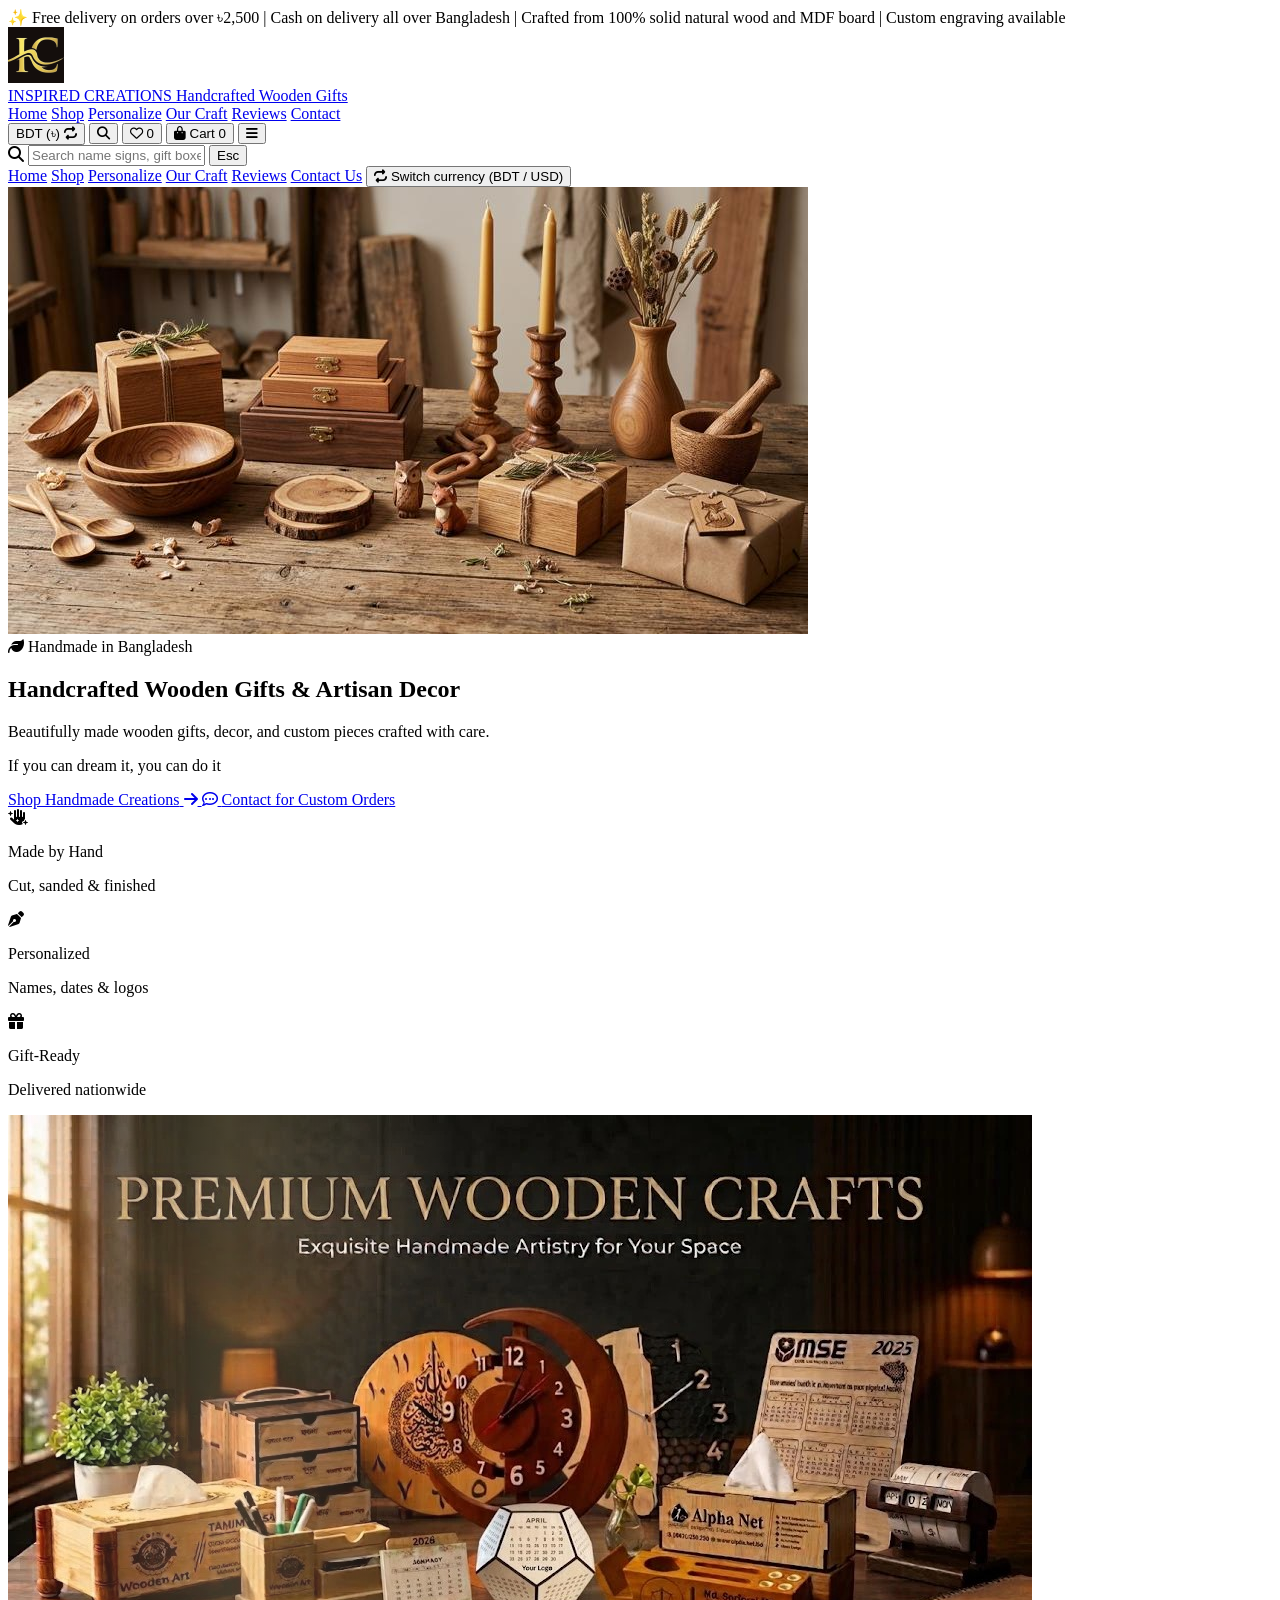
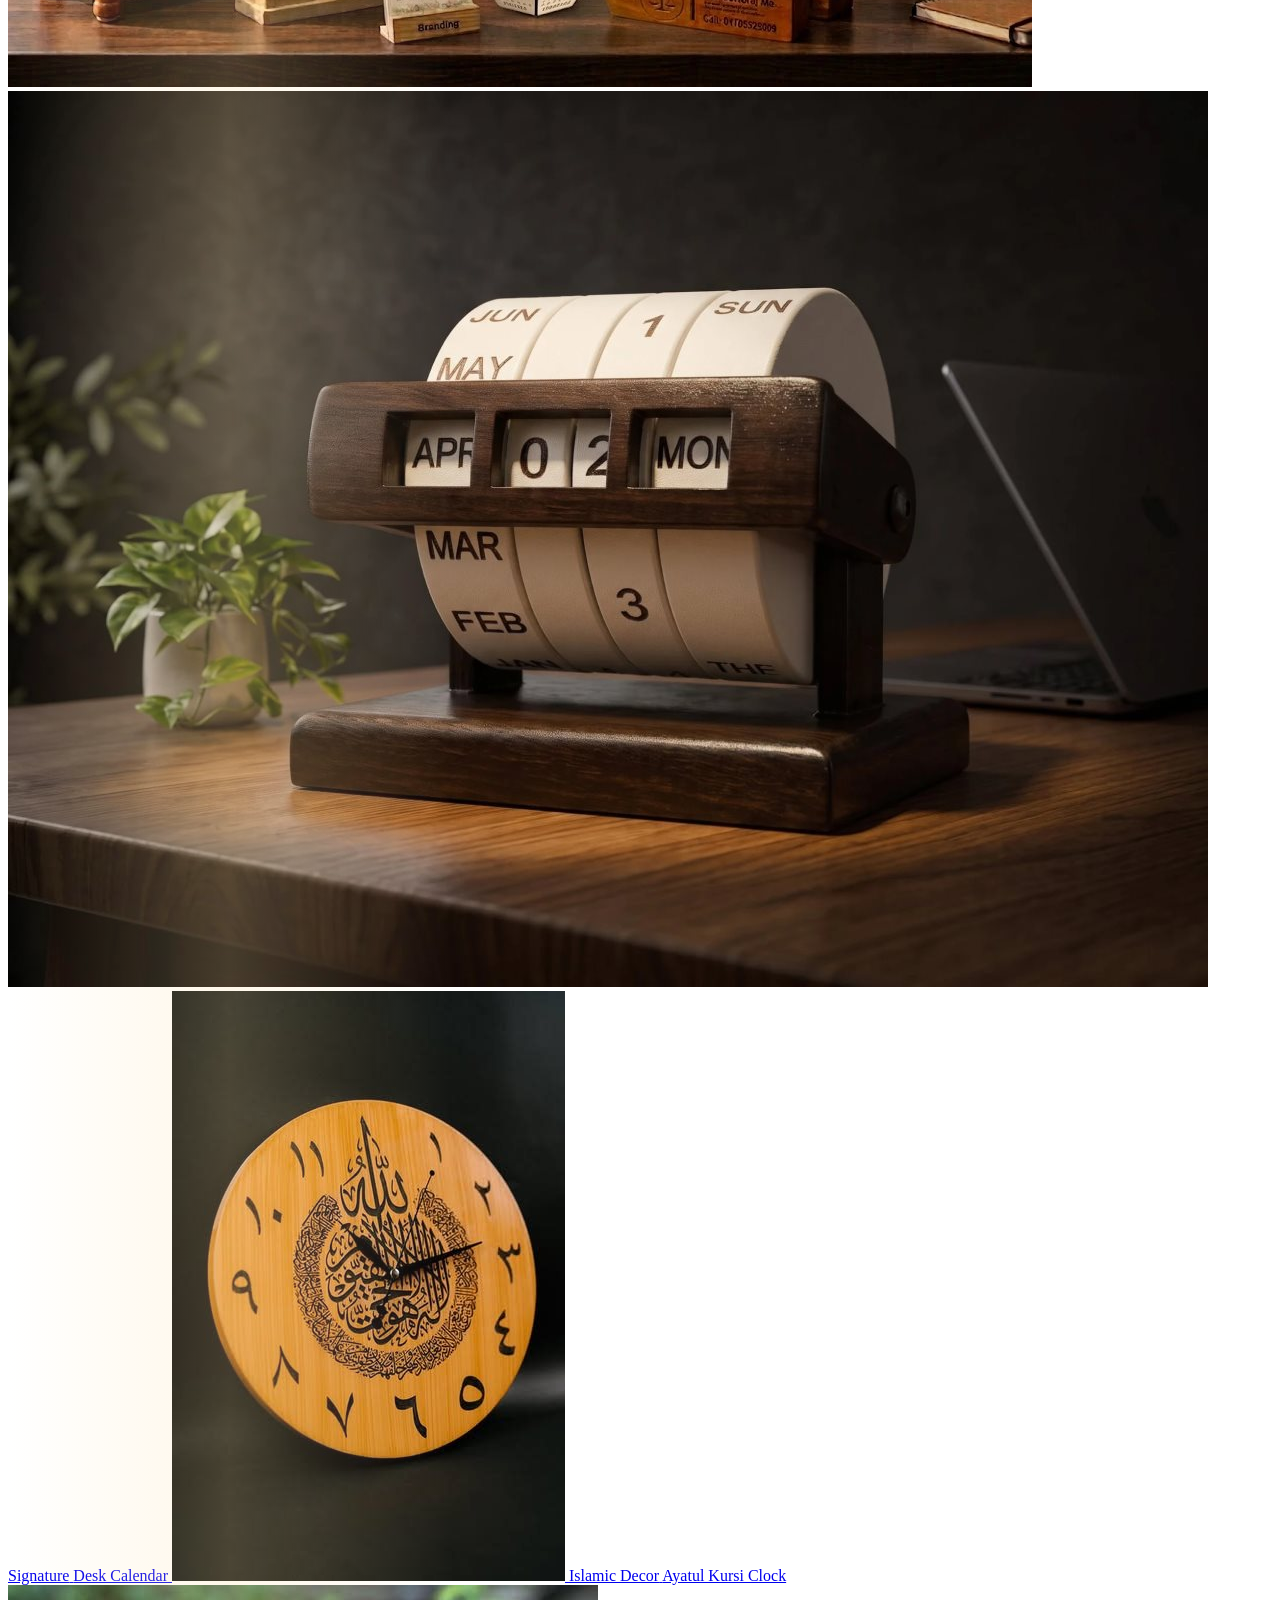
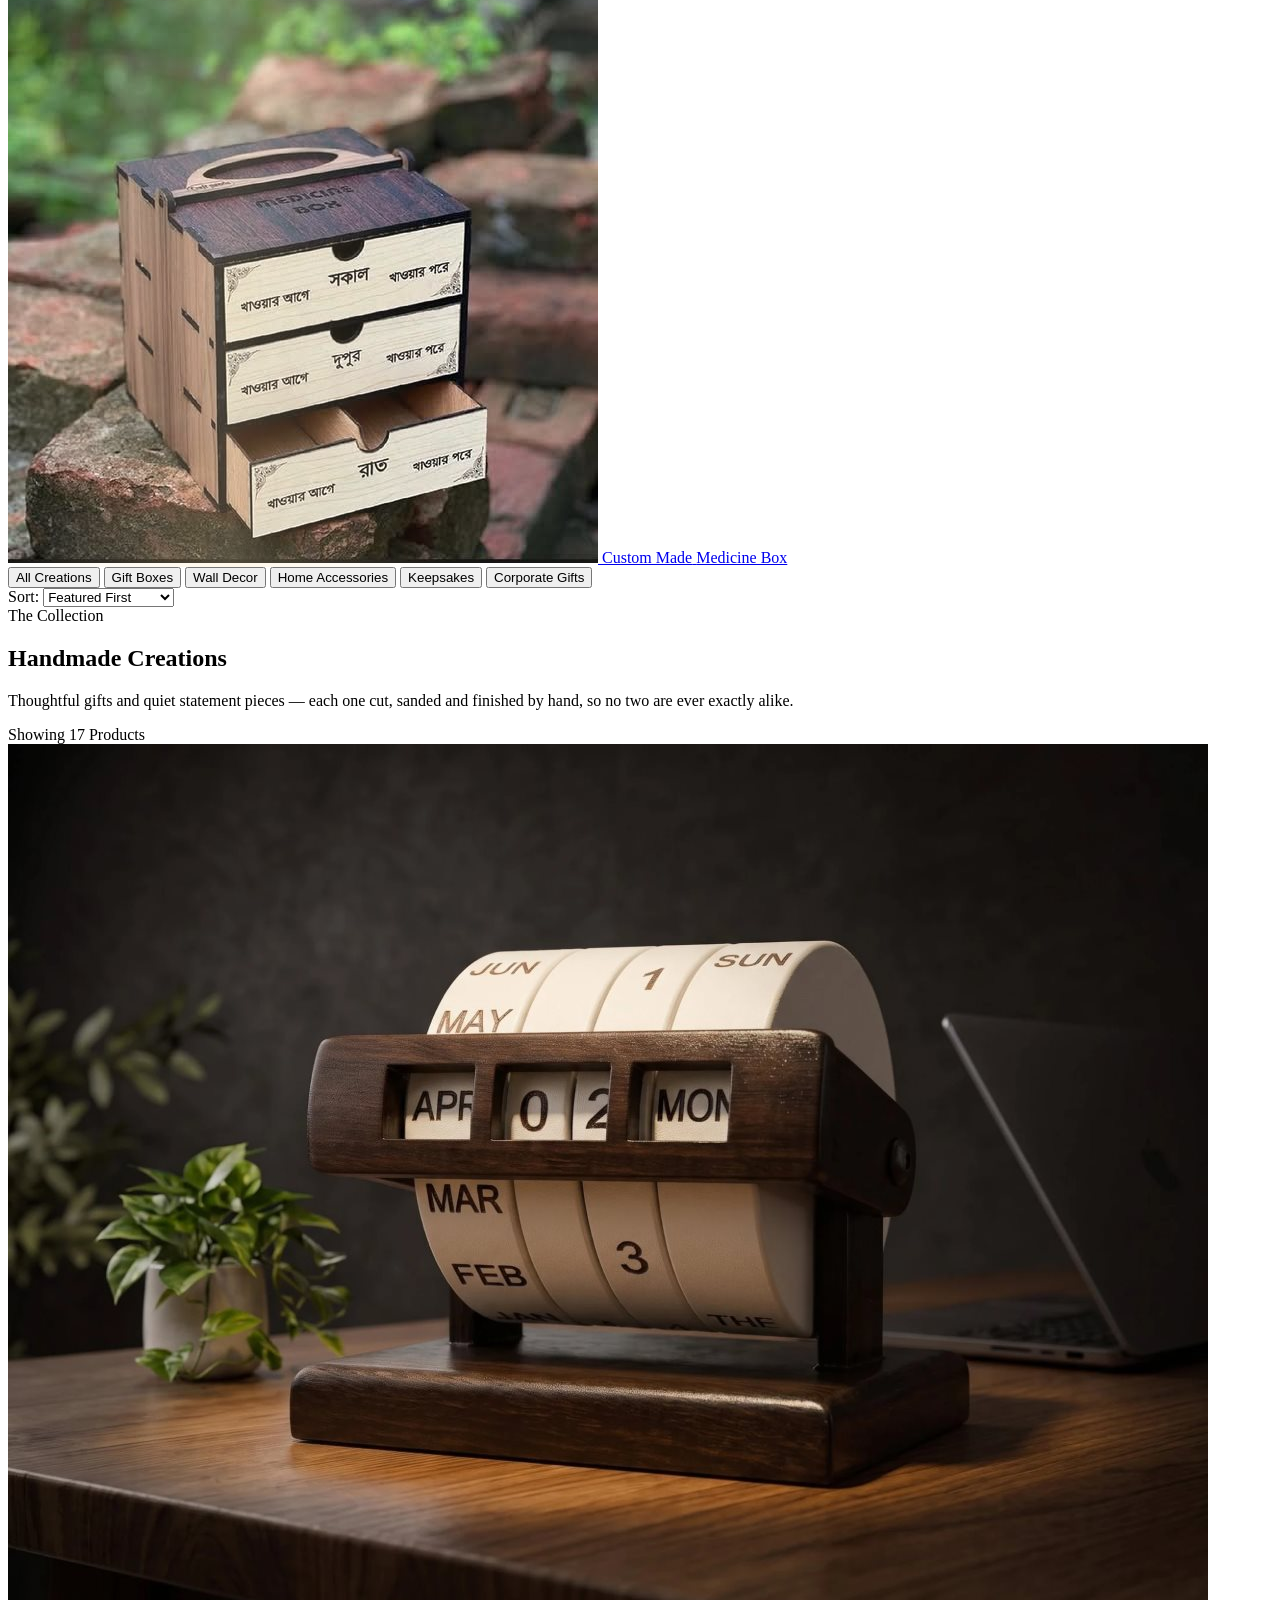
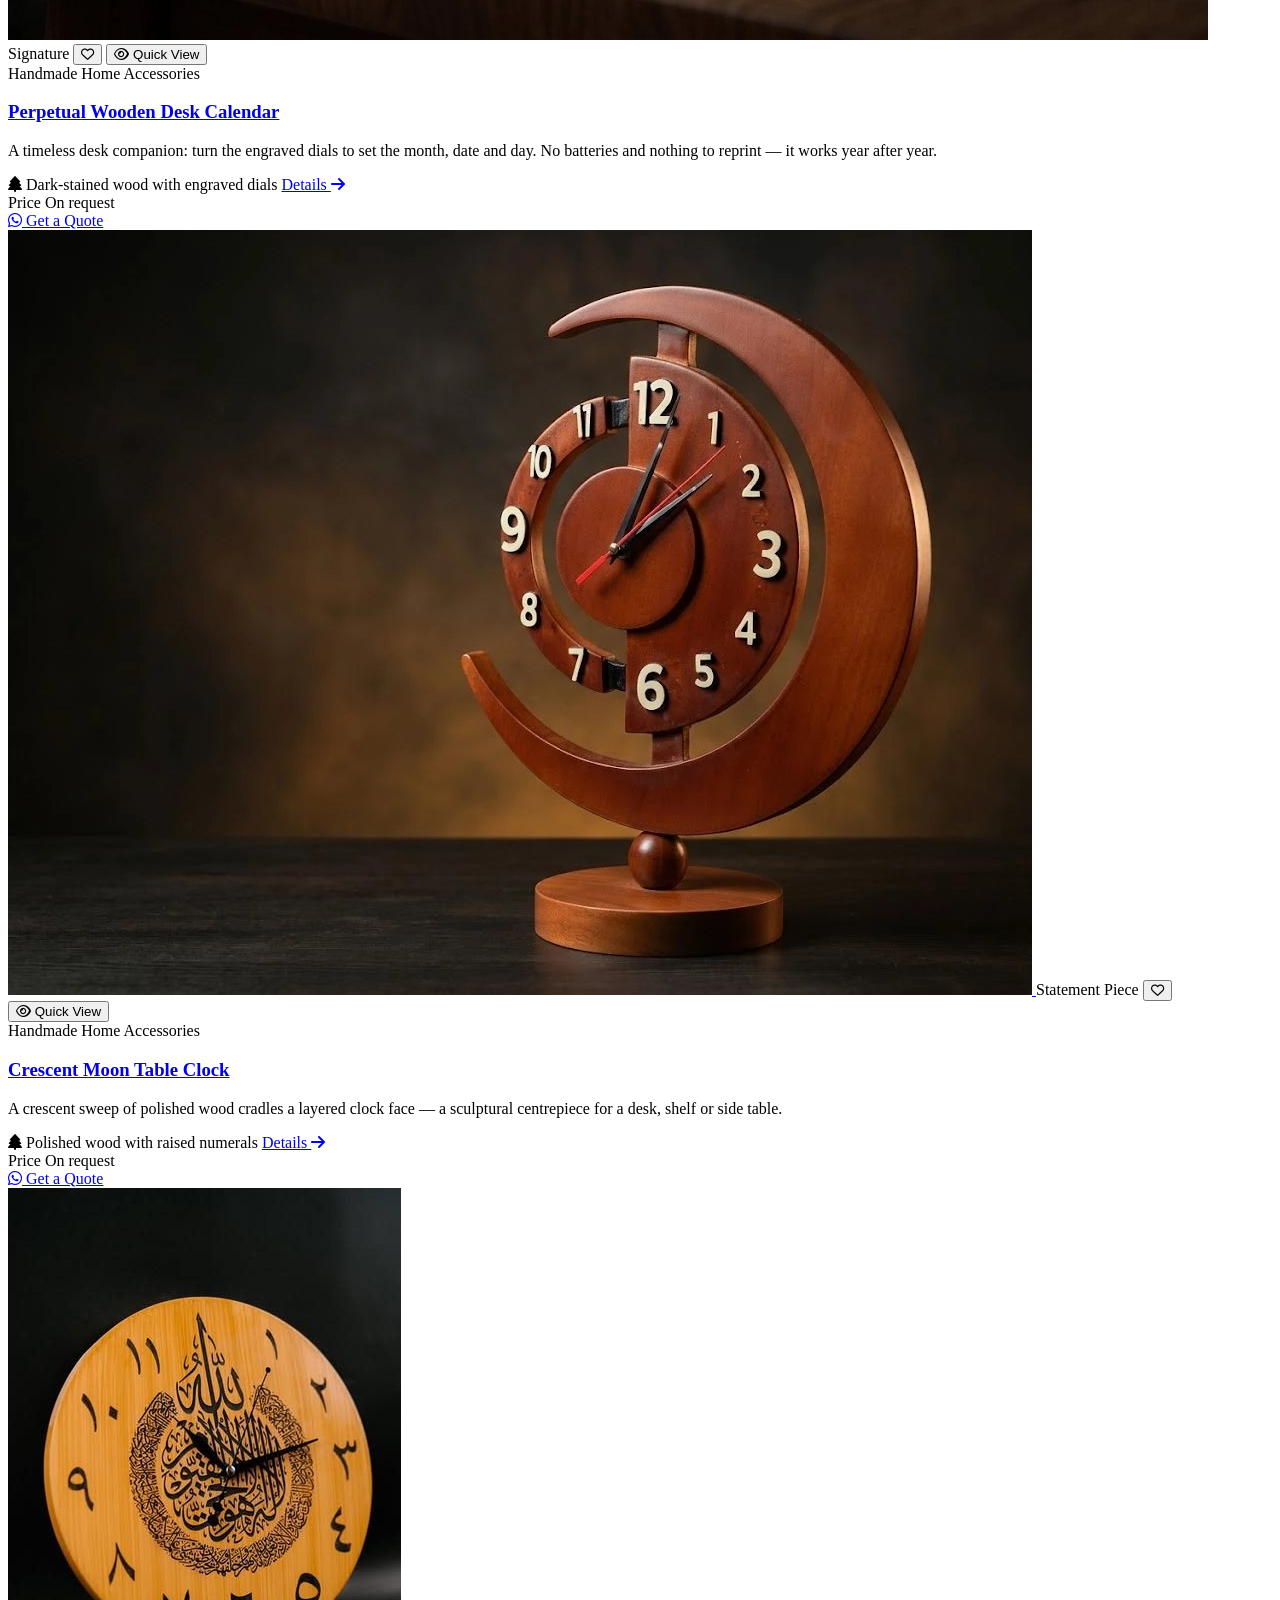
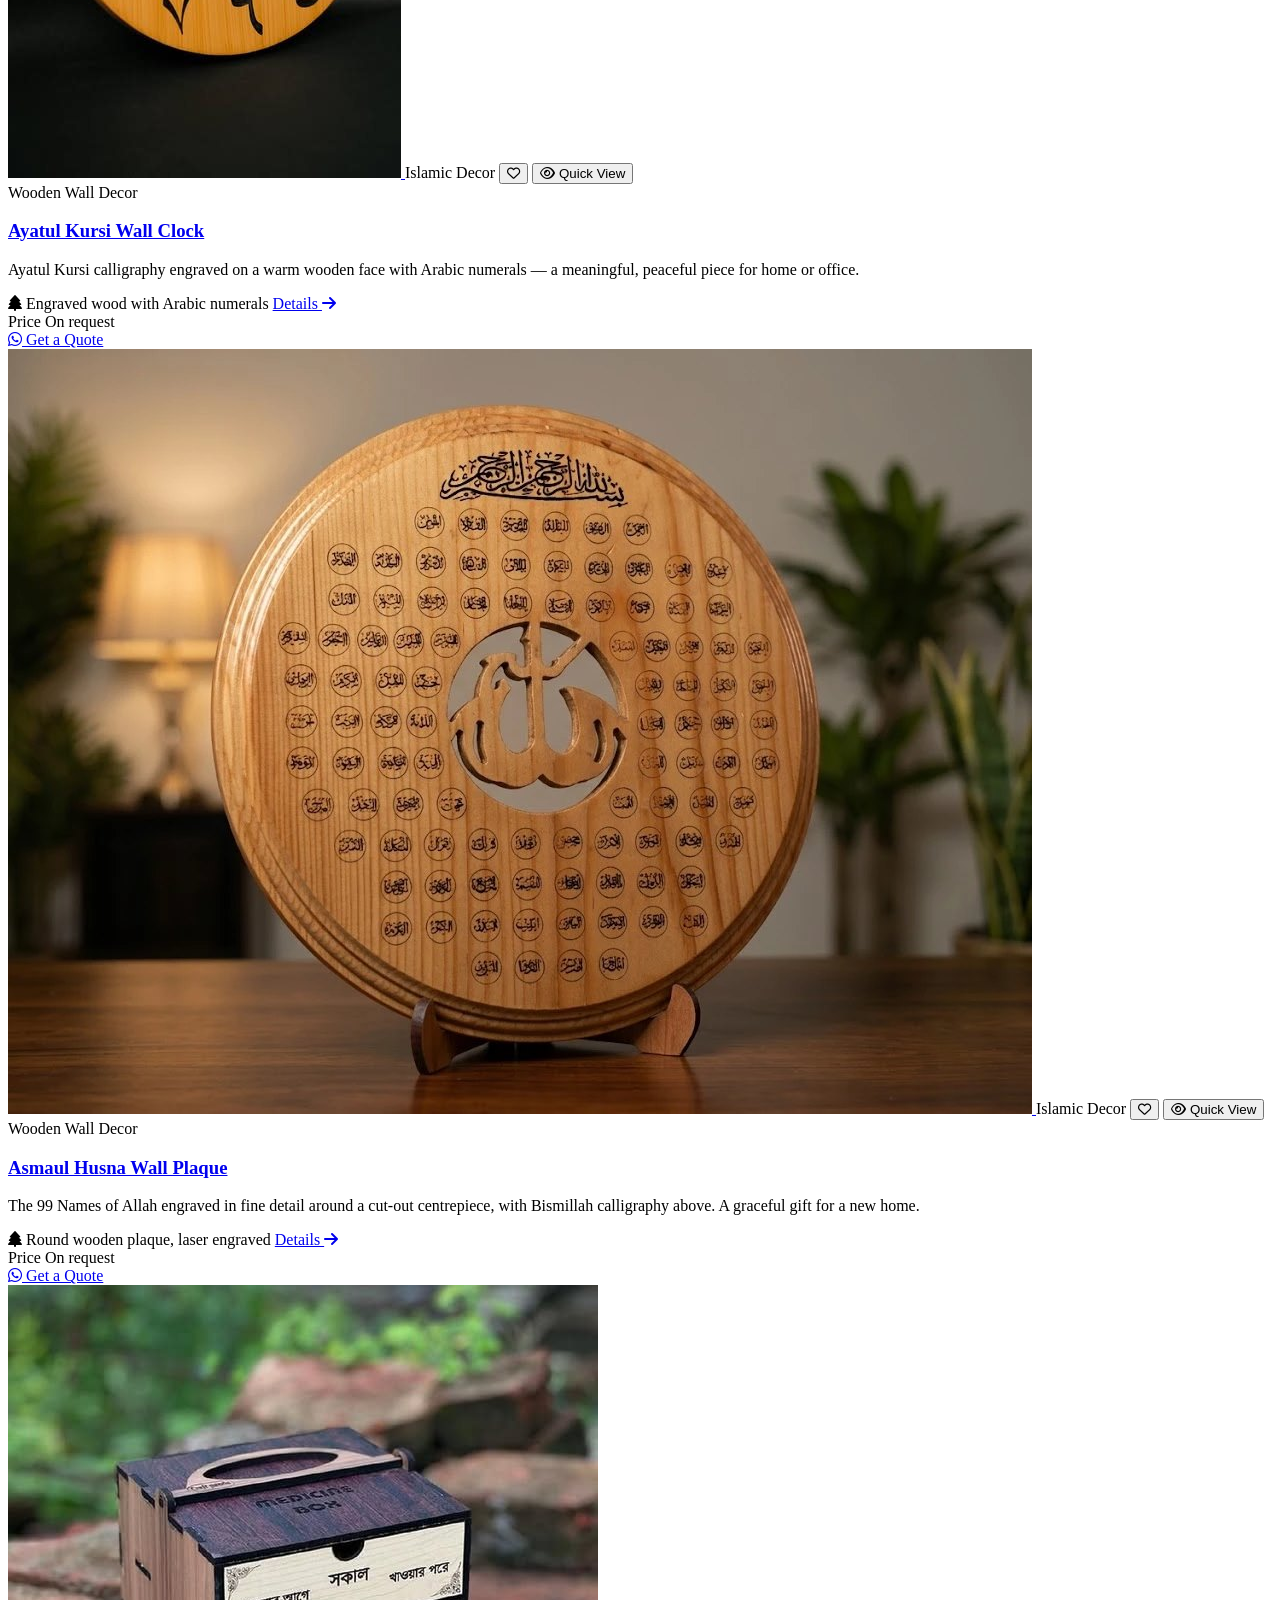
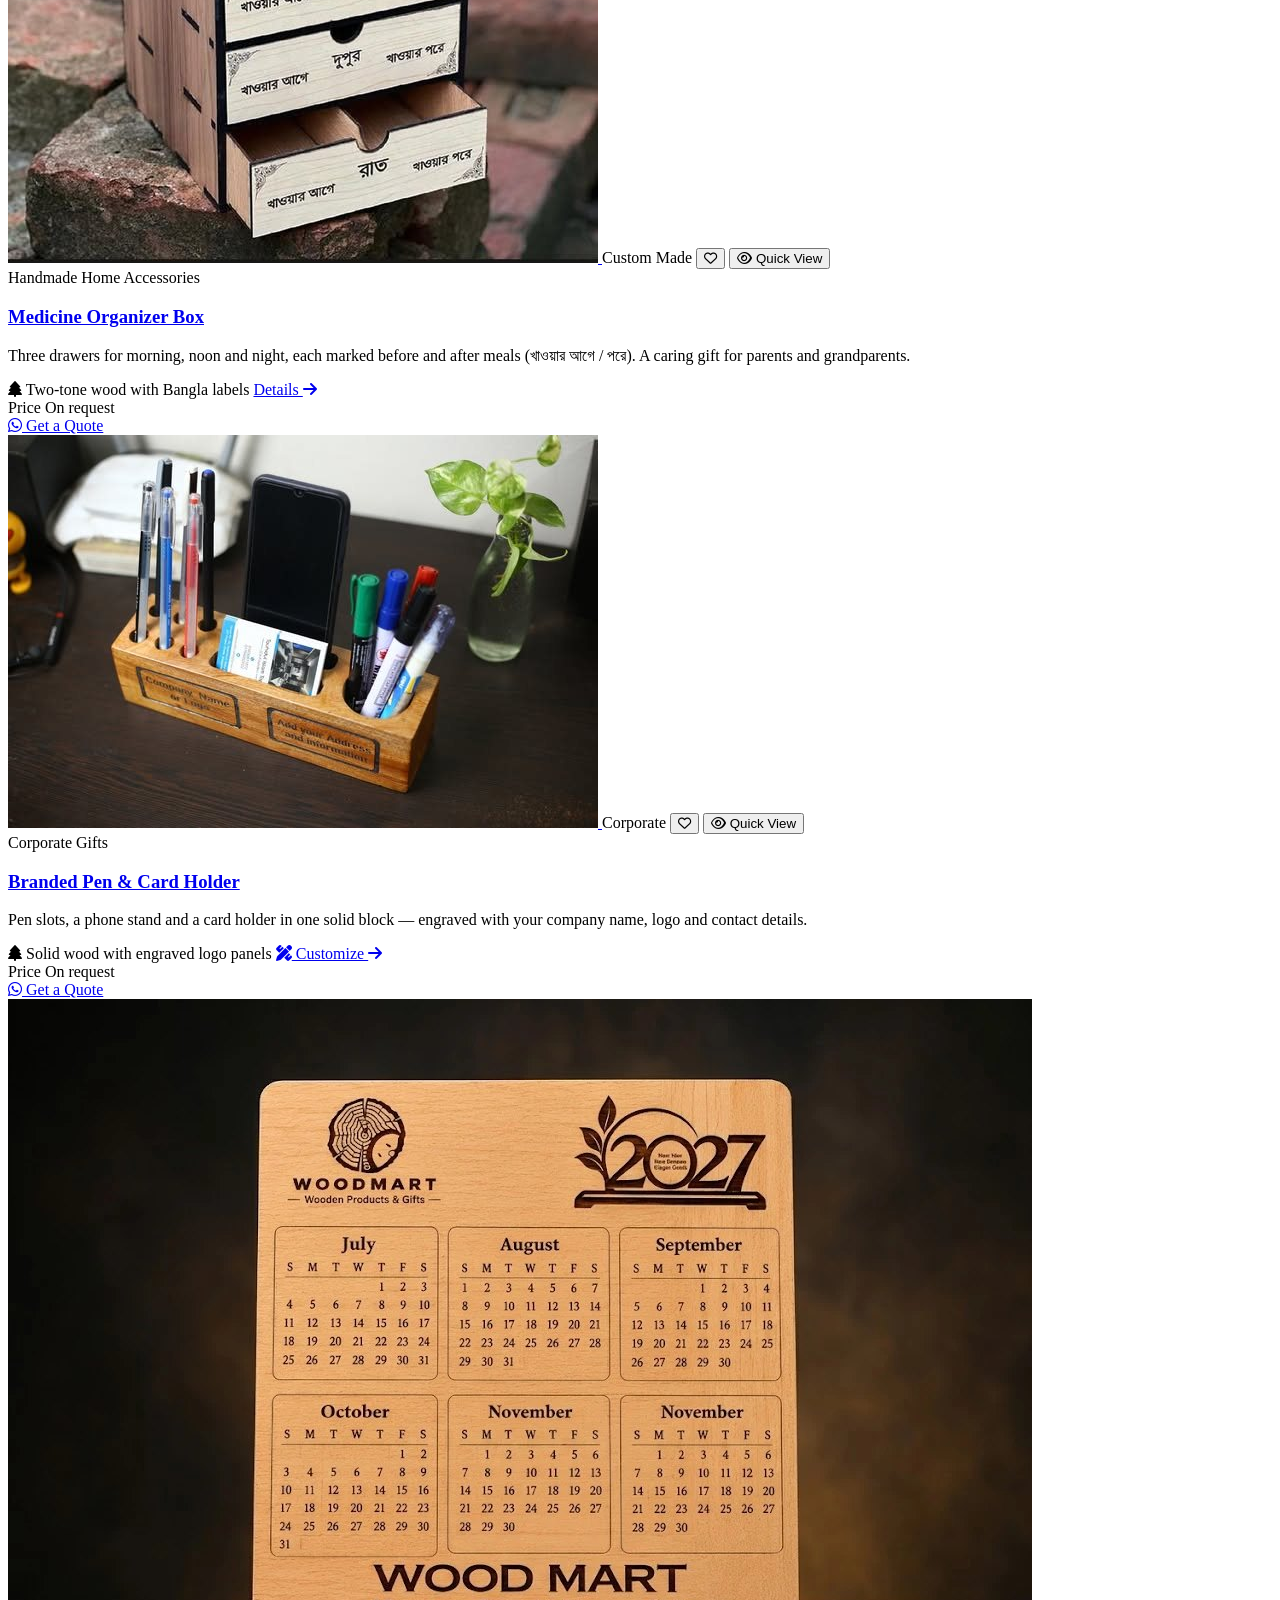
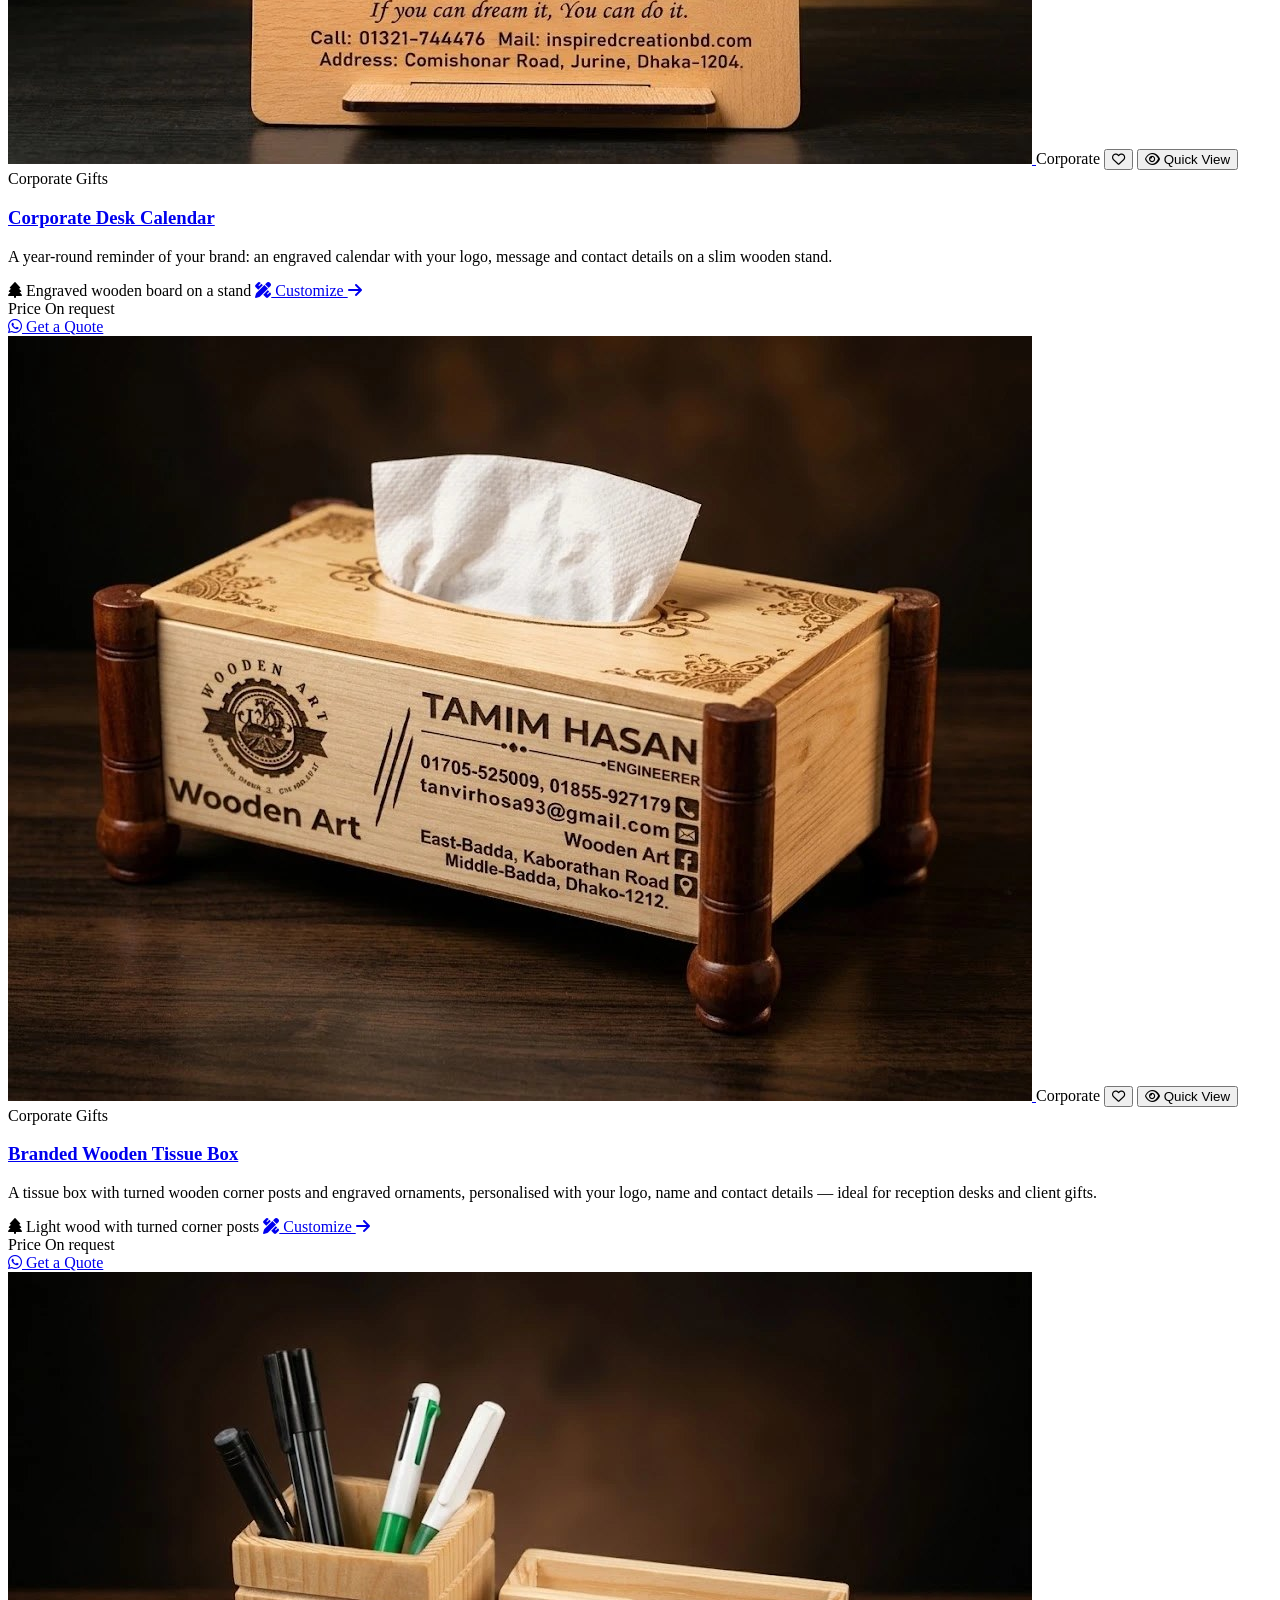
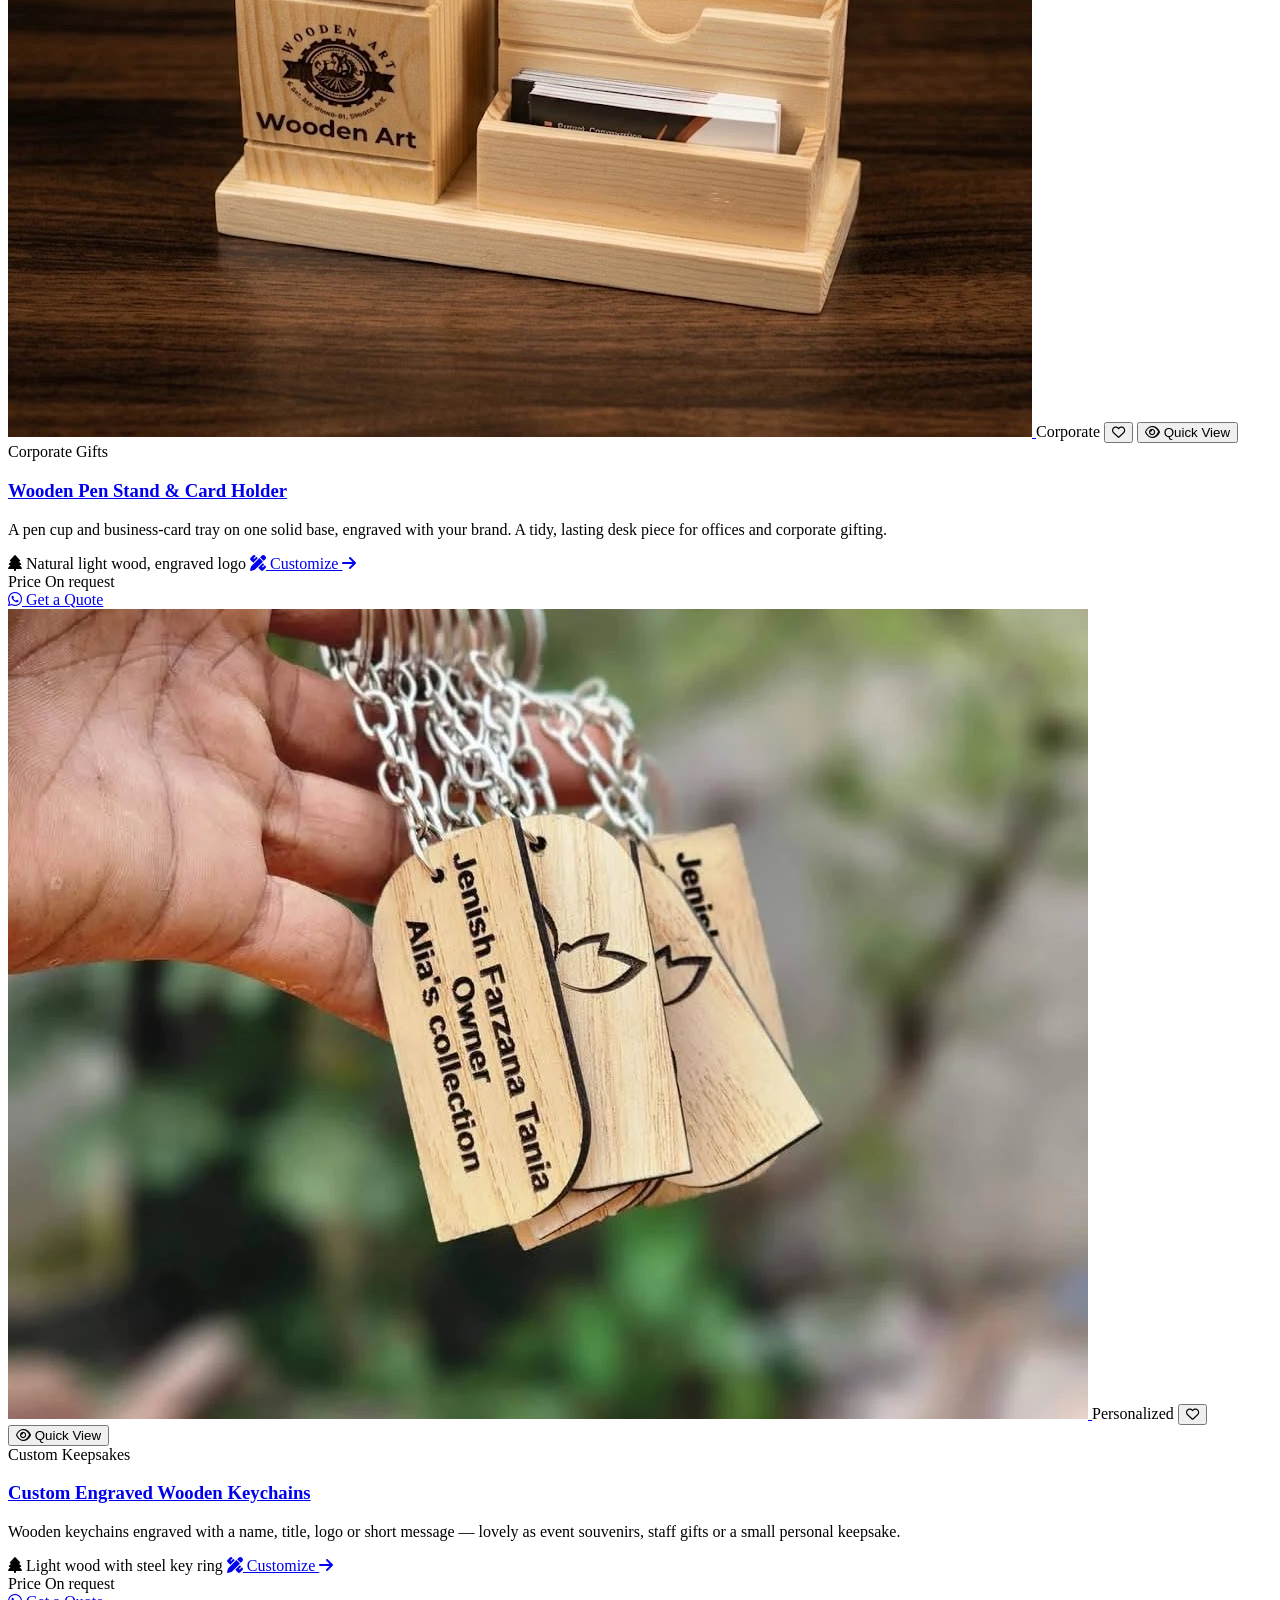
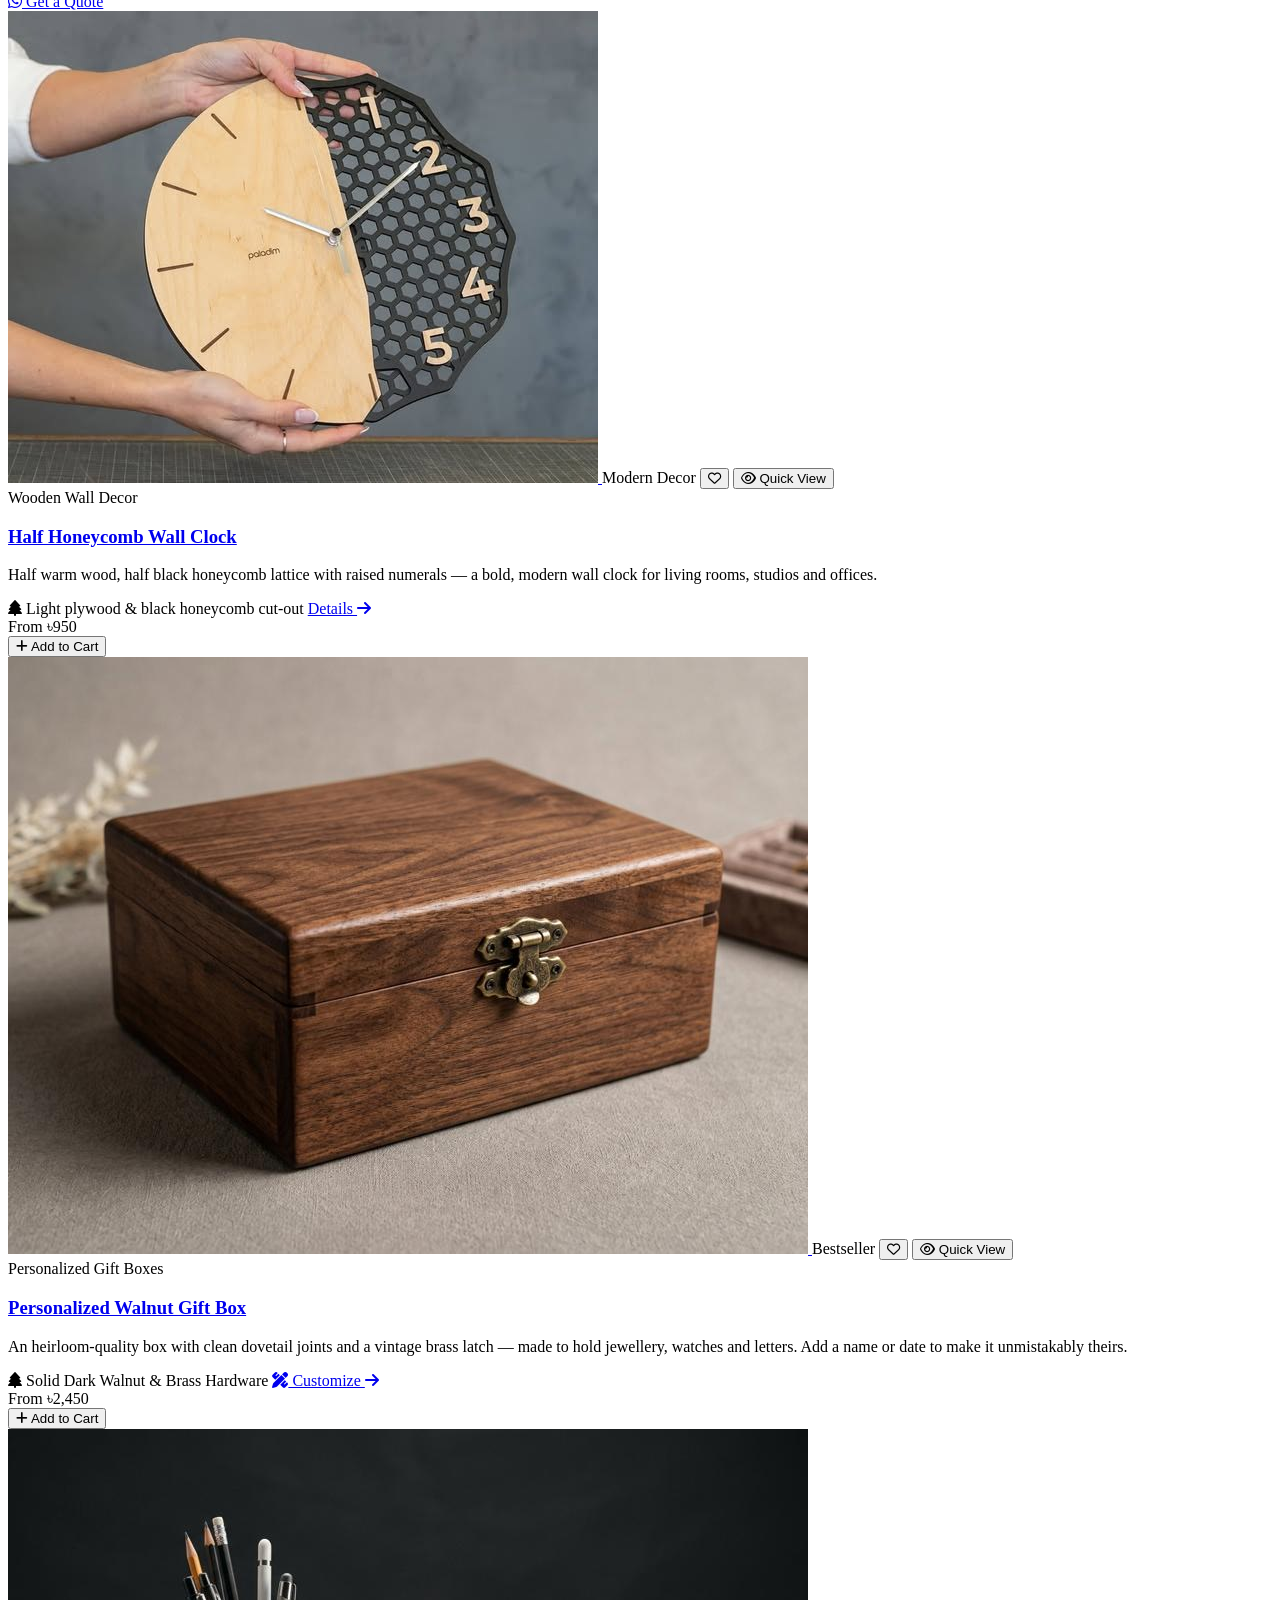
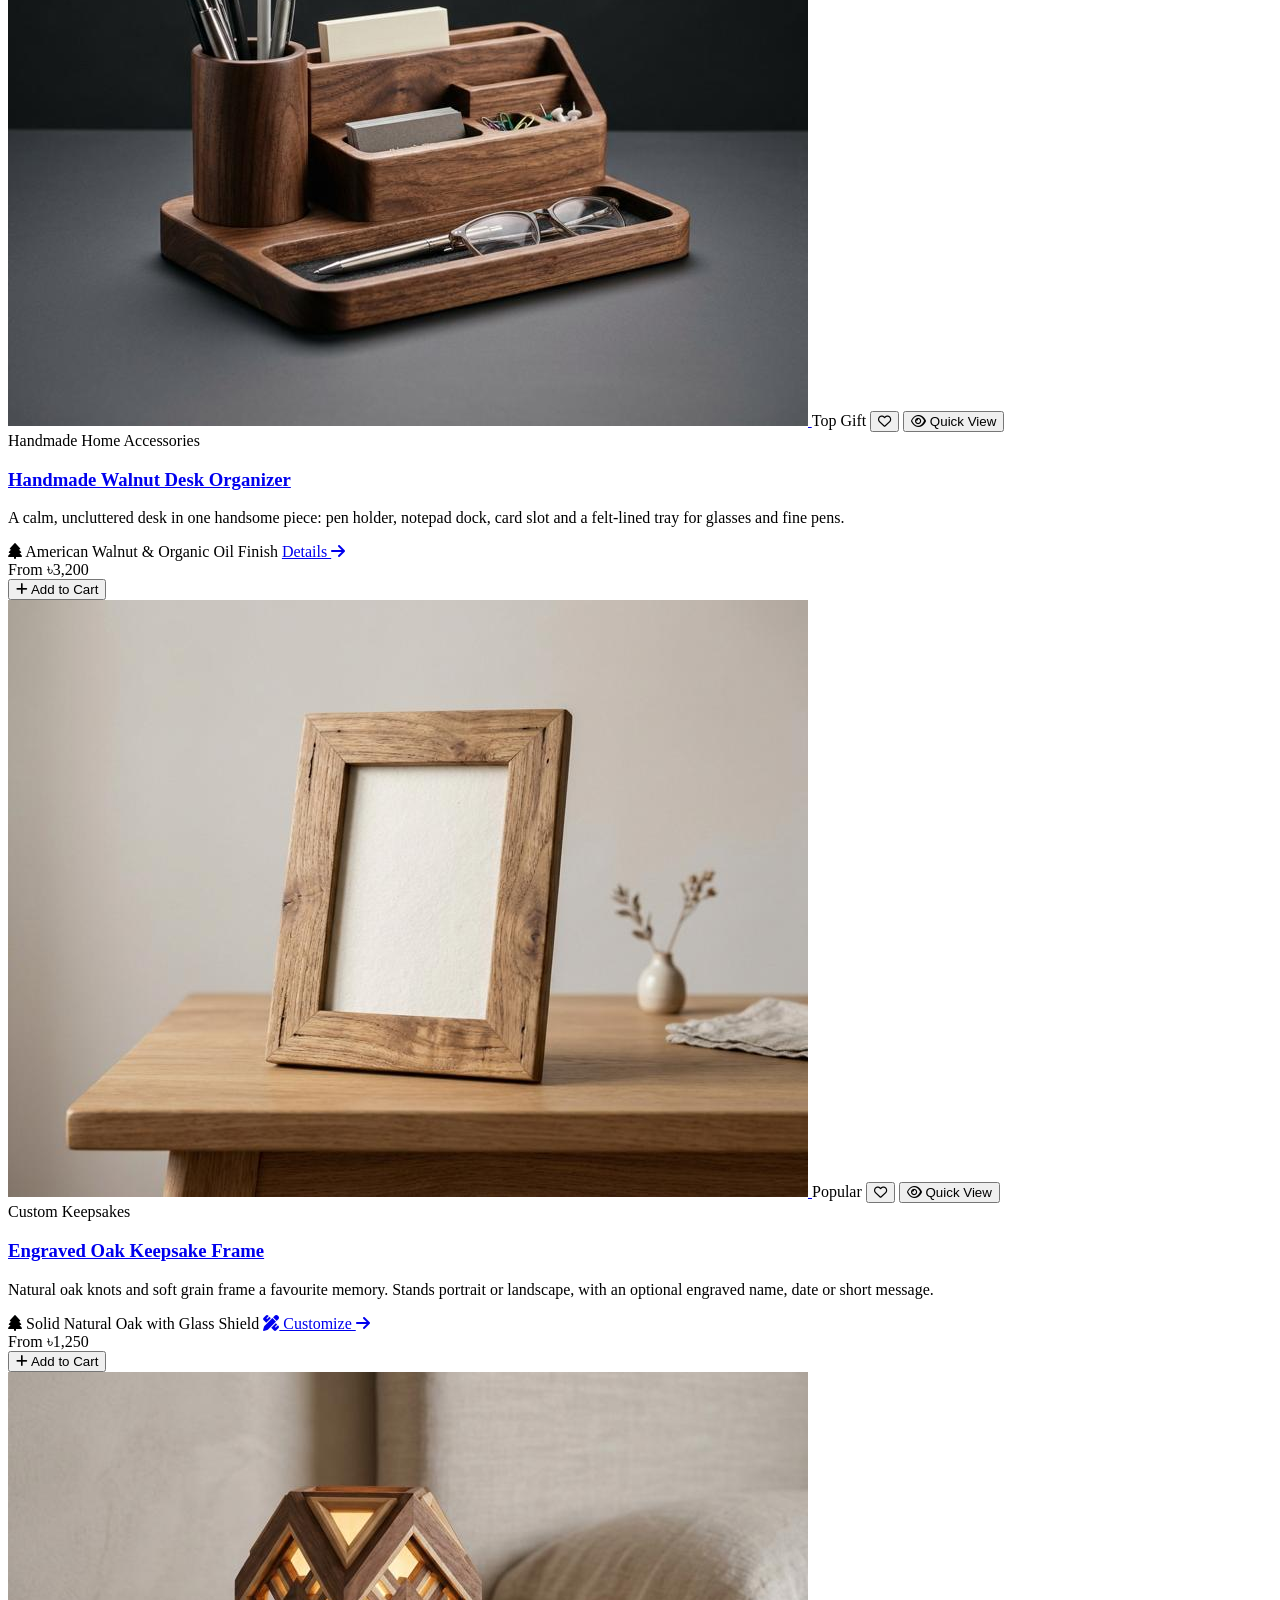
==== commit b1e8405b: "Real review system, honest reviews, pixel fixes, mobile layout - Customer reviews from a private lin" ====
--- a/index.html
+++ b/index.html
@@ -222,7 +222,7 @@
   <!-- Notification Bar -->
   <aside aria-label="Announcement" class="bg-wood-950 text-cream-200 text-[11px] sm:text-xs tracking-wide py-2.5 px-4 text-center font-medium flex items-center justify-center space-x-2">
     <span class="inline-block text-amber-300">✨</span>
-    <span>Free delivery across Bangladesh | Crafted from 100% solid natural wood and MDF board | Custom engraving options available</span>
+    <span><span id="freeDeliveryNote">Free delivery on orders over ৳2,500</span> | Cash on delivery all over Bangladesh | Crafted from 100% solid natural wood and MDF board | Custom engraving available</span>
   </aside>
 
   <!-- Navigation Bar -->
@@ -423,8 +423,8 @@
   <!-- Category Filter Pills Bar -->
   <section class="bg-cream-50/95 backdrop-blur border-b border-cream-300/70 py-4 sticky top-20 z-30">
     <div class="max-w-7xl mx-auto px-4 sm:px-6 lg:px-8">
-      <div class="flex items-center justify-between gap-4 overflow-x-auto no-scrollbar py-1">
-        <div class="flex items-center gap-2" id="categoryFilterContainer">
+      <div class="flex items-center justify-between gap-2 sm:gap-4 py-1">
+        <div class="flex items-center gap-2 flex-1 min-w-0 overflow-x-auto no-scrollbar" id="categoryFilterContainer">
           <button data-category="all" class="category-btn active whitespace-nowrap px-4 py-2 rounded-full text-xs sm:text-sm font-semibold bg-wood-800 text-white shadow-sm transition">All Creations</button>          <button data-category="boxes" class="category-btn whitespace-nowrap px-4 py-2 rounded-full text-xs sm:text-sm font-semibold bg-wood-100 text-wood-800 hover:bg-wood-200 transition">Gift Boxes</button>
           <button data-category="wall" class="category-btn whitespace-nowrap px-4 py-2 rounded-full text-xs sm:text-sm font-semibold bg-wood-100 text-wood-800 hover:bg-wood-200 transition">Wall Decor</button>
           <button data-category="home" class="category-btn whitespace-nowrap px-4 py-2 rounded-full text-xs sm:text-sm font-semibold bg-wood-100 text-wood-800 hover:bg-wood-200 transition">Home Accessories</button>
@@ -435,7 +435,7 @@
         <!-- Sort Select -->
         <div class="flex items-center gap-2 flex-shrink-0">
           <span class="text-xs text-stone-500 font-medium hidden sm:inline">Sort:</span>
-          <select id="sortSelect" class="text-xs sm:text-sm border border-cream-300 rounded-full px-3 py-1.5 bg-white text-stone-700 focus:outline-none focus:border-wood-600">
+          <select id="sortSelect" aria-label="Sort products" class="w-[92px] sm:w-auto text-xs sm:text-sm border border-cream-300 rounded-full px-2 sm:px-3 py-1.5 bg-white text-stone-700 focus:outline-none focus:border-wood-600">
             <option value="featured">Featured First</option>
             <option value="price-asc">Price: Low to High</option>
             <option value="price-desc">Price: High to Low</option>
@@ -462,7 +462,7 @@
       </div>
 
       <!-- Products Grid -->
-      <div id="productsGrid" class="grid grid-cols-1 sm:grid-cols-2 lg:grid-cols-3 gap-6 lg:gap-8">
+      <div id="productsGrid" class="grid grid-cols-2 lg:grid-cols-3 gap-3 sm:gap-6 lg:gap-8">
         <!-- Rendered dynamically via JavaScript -->
       </div>
 
@@ -705,75 +705,33 @@
     </div>
   </section>
 
-  <!-- Customer Testimonials -->
+  <!-- Customer reviews: only real ones. Until customers send them, invite reviews on Facebook. -->
   <section id="reviews" class="py-20 sm:py-24 bg-cream-200/60">
-    <div class="max-w-7xl mx-auto px-4 sm:px-6 lg:px-8">
-
-      <div class="text-center max-w-2xl mx-auto mb-12 space-y-3">
-        <span class="eyebrow">Kind Words</span>
-        <h2 class="section-title">Loved by Thoughtful Gift-Givers</h2>
-        <p class="text-stone-600 text-sm sm:text-base">What our customers say once the wrapping comes off.</p>
+    <div class="max-w-4xl mx-auto px-4 sm:px-6 lg:px-8">
+      <div class="text-center max-w-2xl mx-auto space-y-3">
+        <span class="eyebrow">Customer Reviews</span>
+        <h2 class="section-title">Real Words from Real Customers</h2>
+        <p class="text-stone-600 text-sm sm:text-base">We only show reviews from people who actually ordered from us. Bought something? We would love to hear what you think.</p>
       </div>
-
-      <div class="grid grid-cols-1 md:grid-cols-3 gap-6">
-        <!-- Review 1 -->
-        <div class="bg-cream-50 p-6 sm:p-7 rounded-3xl border border-cream-300/70 shadow-sm flex flex-col justify-between">
-          <div>
-            <div class="flex text-amber-500 text-sm mb-3">
-              <i class="fa-solid fa-star"></i><i class="fa-solid fa-star"></i><i class="fa-solid fa-star"></i><i class="fa-solid fa-star"></i><i class="fa-solid fa-star"></i>
-            </div>
-            <p class="text-stone-700 text-sm italic leading-relaxed">
-              "Ordered the Royal Keepsake box with custom anniversary engraving for my husband. The wood grain and brass latch look even better than the pictures. He was genuinely touched!"
-            </p>
-          </div>
-          <div class="mt-6 pt-4 border-t border-stone-100 flex items-center justify-between">
-            <div>
-              <p class="font-bold text-wood-900 text-sm">Nusrat Jahan</p>
-              <p class="text-xs text-stone-400">Dhanmondi, Dhaka</p>
-            </div>
-            <span class="text-[10px] bg-emerald-100 text-emerald-800 font-bold px-2 py-0.5 rounded-full">Verified Buyer</span>
-          </div>
-        </div>
-
-        <!-- Review 2 -->
-        <div class="bg-cream-50 p-6 sm:p-7 rounded-3xl border border-cream-300/70 shadow-sm flex flex-col justify-between">
-          <div>
-            <div class="flex text-amber-500 text-sm mb-3">
-              <i class="fa-solid fa-star"></i><i class="fa-solid fa-star"></i><i class="fa-solid fa-star"></i><i class="fa-solid fa-star"></i><i class="fa-solid fa-star"></i>
-            </div>
-            <p class="text-stone-700 text-sm italic leading-relaxed">
-              "We bought 25 executive walnut desk organizers for our corporate year-end gifts with company logos engraved. The finishing and packaging were 10/10. Will definitely order again."
-            </p>
-          </div>
-          <div class="mt-6 pt-4 border-t border-stone-100 flex items-center justify-between">
-            <div>
-              <p class="font-bold text-wood-900 text-sm">Rafiqul Islam</p>
-              <p class="text-xs text-stone-400">Gulshan, Dhaka</p>
-            </div>
-            <span class="text-[10px] bg-emerald-100 text-emerald-800 font-bold px-2 py-0.5 rounded-full">Corporate Client</span>
-          </div>
-        </div>
-
-        <!-- Review 3 -->
-        <div class="bg-cream-50 p-6 sm:p-7 rounded-3xl border border-cream-300/70 shadow-sm flex flex-col justify-between">
-          <div>
-            <div class="flex text-amber-500 text-sm mb-3">
-              <i class="fa-solid fa-star"></i><i class="fa-solid fa-star"></i><i class="fa-solid fa-star"></i><i class="fa-solid fa-star"></i><i class="fa-solid fa-star"></i>
-            </div>
-            <p class="text-stone-700 text-sm italic leading-relaxed">
-              "The geometric wooden table lamp creates the warmest ambient light in my reading corner. You can smell the real wood finish! Prompt delivery via Sundarban courier."
-            </p>
-          </div>
-          <div class="mt-6 pt-4 border-t border-stone-100 flex items-center justify-between">
-            <div>
-              <p class="font-bold text-wood-900 text-sm">Farhana Karim</p>
-              <p class="text-xs text-stone-400">Chattogram</p>
-            </div>
-            <span class="text-[10px] bg-emerald-100 text-emerald-800 font-bold px-2 py-0.5 rounded-full">Verified Buyer</span>
-          </div>
+      <!-- Approved reviews from delivered customers (filled from api/reviews.php) -->
+      <div id="reviewsList" class="mt-10 grid grid-cols-1 md:grid-cols-3 gap-5 hidden"></div>
+      <div class="mt-10 grid grid-cols-1 sm:grid-cols-3 gap-4">
+        <a href="https://www.facebook.com/InspiredCreationsBD/reviews" target="_blank" rel="noopener noreferrer" class="bg-cream-50 p-6 rounded-3xl border border-cream-300/70 shadow-sm hover:shadow-md transition text-center">
+          <i class="fa-brands fa-facebook text-3xl text-[#1877F2]"></i>
+          <p class="mt-3 font-semibold text-wood-900">Read &amp; write reviews</p>
+          <p class="text-xs text-stone-500 mt-1">On our Facebook page</p>
+        </a>
+        <a href="https://wa.me/8801321744476?text=Hi%20INSPIRED%20CREATIONS%2C%20here%20is%20my%20review%3A" target="_blank" rel="noopener noreferrer" class="bg-cream-50 p-6 rounded-3xl border border-cream-300/70 shadow-sm hover:shadow-md transition text-center">
+          <i class="fa-brands fa-whatsapp text-3xl text-emerald-600"></i>
+          <p class="mt-3 font-semibold text-wood-900">Send a photo review</p>
+          <p class="text-xs text-stone-500 mt-1">Share a picture of your gift on WhatsApp</p>
+        </a>
+        <div class="bg-cream-50 p-6 rounded-3xl border border-cream-300/70 shadow-sm text-center">
+          <i class="fa-solid fa-hand-holding-heart text-3xl text-amber-600"></i>
+          <p class="mt-3 font-semibold text-wood-900">Handmade in Dhaka</p>
+          <p class="text-xs text-stone-500 mt-1">Every piece is checked by hand before it ships</p>
         </div>
       </div>
-
     </div>
   </section>
 
@@ -1496,8 +1454,6 @@
         category: 'boxes',
         priceBDT: 2450,
         priceUSD: 22,
-        rating: 5.0,
-        reviewCount: 38,
         badge: 'Bestseller',
         image: 'assets/gallery/walnut-gift-box.jpg',
         wood: 'Solid Dark Walnut & Brass Hardware',
@@ -1510,8 +1466,6 @@
         category: 'home',
         priceBDT: 3200,
         priceUSD: 28,
-        rating: 4.9,
-        reviewCount: 46,
         badge: 'Top Gift',
         image: 'assets/gallery/walnut-desk-organizer.jpg',
         wood: 'American Walnut & Organic Oil Finish',
@@ -1525,8 +1479,6 @@
         category: 'keepsakes',
         priceBDT: 1250,
         priceUSD: 11,
-        rating: 4.8,
-        reviewCount: 29,
         badge: 'Popular',
         image: 'assets/gallery/oak-keepsake-frame.jpg',
         wood: 'Solid Natural Oak with Glass Shield',
@@ -1539,8 +1491,6 @@
         category: 'home',
         priceBDT: 4800,
         priceUSD: 42,
-        rating: 5.0,
-        reviewCount: 19,
         badge: 'Artisan Made',
         image: 'assets/gallery/geometric-table-lamp.jpg',
         wood: 'Layered Teak & Walnut Diamond Lattice',
@@ -1553,8 +1503,6 @@
         category: 'wall',
         priceBDT: 2950,
         priceUSD: 26,
-        rating: 4.9,
-        reviewCount: 32,
         badge: 'New Arrival',
         image: 'assets/gallery/oak-wall-clock.jpg',
         wood: 'Single Slab European Oak',
@@ -1567,8 +1515,6 @@
         category: 'keepsakes',
         priceBDT: 5500,
         priceUSD: 48,
-        rating: 5.0,
-        reviewCount: 15,
         badge: 'Grand Gift',
         image: 'assets/gallery/heritage-gift-set.jpg',
         wood: 'Mixed Teak, Mahogany & Walnut',
@@ -1683,7 +1629,7 @@
         const priceStr = priced ? formatPrice(product.priceBDT, product.priceUSD) : 'On request';
         
         return `
-          <div class="bg-cream-50 rounded-3xl border border-cream-300/70 overflow-hidden shadow-sm hover:shadow-xl hover:-translate-y-1 transition-all duration-300 flex flex-col group">
+          <div class="bg-cream-50 rounded-2xl sm:rounded-3xl border border-cream-300/70 overflow-hidden shadow-sm hover:shadow-xl hover:-translate-y-1 transition-all duration-300 flex flex-col group">
 
             <!-- Image Frame -->
             <div class="relative bg-cream-200 aspect-[4/3] overflow-hidden">
@@ -1692,31 +1638,31 @@
               </a>
               
               <!-- Badge -->
-              <span class="absolute top-3 left-3 bg-cream-50/90 backdrop-blur-sm text-wood-800 text-[10px] font-bold px-3 py-1 rounded-full uppercase tracking-[0.15em]">
+              <span class="absolute top-2 left-2 sm:top-3 sm:left-3 bg-cream-50/90 backdrop-blur-sm text-wood-800 text-[8px] sm:text-[10px] font-bold px-2 sm:px-3 py-0.5 sm:py-1 rounded-full uppercase tracking-[0.12em] max-w-[70%] truncate">
                 ${product.badge}
               </span>
               ${product.freeShipping ? `
-              <span class="free-ship absolute top-11 left-3 inline-flex items-center gap-1.5 text-[10px] font-bold px-3 py-1 rounded-full uppercase tracking-[0.12em] shadow-md">
+              <span class="free-ship absolute top-8 left-2 sm:top-11 sm:left-3 inline-flex items-center gap-1.5 text-[8px] sm:text-[10px] font-bold px-2 sm:px-3 py-0.5 sm:py-1 rounded-full uppercase tracking-[0.12em] shadow-md">
                 <i class="fa-solid fa-truck-fast"></i> Free Delivery
               </span>` : ''}
 
               <!-- Wishlist Toggle -->
-              <button data-wishlist-id="${product.id}" class="wishlist-toggle-btn absolute top-3 right-3 w-8 h-8 rounded-full bg-white/90 backdrop-blur-xs text-stone-600 hover:text-red-500 flex items-center justify-center shadow-sm transition" title="Save to Wishlist" aria-label="Save to Wishlist">
+              <button data-wishlist-id="${product.id}" class="wishlist-toggle-btn absolute top-2 right-2 sm:top-3 sm:right-3 w-7 h-7 sm:w-8 sm:h-8 rounded-full bg-white/90 backdrop-blur-xs text-stone-600 hover:text-red-500 flex items-center justify-center shadow-sm transition" title="Save to Wishlist" aria-label="Save to Wishlist">
                 <i class="${isWish ? 'fa-solid text-red-500' : 'fa-regular'} fa-heart text-sm"></i>
               </button>
 
               <!-- Quick View Floating Button -->
-              <button data-quickview-id="${product.id}" class="quickview-trigger-btn absolute bottom-3 inset-x-4 py-2 bg-white/95 hover:bg-white text-wood-900 font-bold text-xs rounded-xl shadow-md backdrop-blur-xs opacity-0 group-hover:opacity-100 transform translate-y-2 group-hover:translate-y-0 transition-all duration-300 flex items-center justify-center gap-1.5" aria-label="Quick View of ${product.title}">
+              <button data-quickview-id="${product.id}" class="quickview-trigger-btn hidden sm:flex absolute bottom-3 inset-x-4 py-2 bg-white/95 hover:bg-white text-wood-900 font-bold text-xs rounded-xl shadow-md backdrop-blur-xs opacity-0 group-hover:opacity-100 transform translate-y-2 group-hover:translate-y-0 transition-all duration-300 flex items-center justify-center gap-1.5" aria-label="Quick View of ${product.title}">
                 <i class="fa-regular fa-eye"></i>
                 <span>Quick View</span>
               </button>
             </div>
 
             <!-- Card Body -->
-            <div class="p-5 sm:p-6 flex-1 flex flex-col justify-between">
+            <div class="p-3 sm:p-6 flex-1 flex flex-col justify-between">
               <div>
                 <div class="flex items-center justify-between gap-2 mb-2">
-                  <span class="text-[10px] font-semibold uppercase tracking-[0.2em] text-amber-700">${CATEGORY_LABELS[product.category]}</span>
+                  <span class="text-[9px] sm:text-[10px] font-semibold uppercase tracking-[0.12em] sm:tracking-[0.2em] text-amber-700 truncate">${CATEGORY_LABELS[product.category]}</span>
                   ${product.rating ? `
                   <span class="flex items-center gap-1 text-amber-500 text-xs flex-shrink-0">
                     <i class="fa-solid fa-star text-[10px]"></i>
@@ -1725,16 +1671,16 @@
                   </span>` : ''}
                 </div>
 
-                <h3 class="font-serif font-semibold text-lg text-wood-900 group-hover:text-amber-700 transition line-clamp-1">
+                <h3 class="font-serif font-semibold text-sm sm:text-lg leading-snug text-wood-900 group-hover:text-amber-700 transition line-clamp-2 sm:line-clamp-1">
                   <a href="${productLink(product)}">${product.title}</a>
                 </h3>
 
-                <p class="text-sm text-stone-500 mt-1.5 line-clamp-2 leading-relaxed">
+                <p class="hidden sm:block text-sm text-stone-500 mt-1.5 line-clamp-2 leading-relaxed">
                   ${product.desc}
                 </p>
 
-                <div class="mt-3 flex items-center justify-between gap-3">
-                  <span class="inline-flex items-center gap-1.5 text-[11px] font-medium text-wood-700 min-w-0">
+                <div class="mt-2 sm:mt-3 flex items-center justify-between gap-3">
+                  <span class="hidden sm:inline-flex items-center gap-1.5 text-[11px] font-medium text-wood-700 min-w-0">
                     <i class="fa-solid fa-tree text-[9px] text-amber-600"></i>
                     <span class="truncate">${product.wood}</span>
                   </span>
@@ -1745,18 +1691,18 @@
               </div>
 
               <!-- Price & Add Button -->
-              <div class="mt-5 pt-4 border-t border-cream-300/70 flex items-center justify-between">
+              <div class="mt-3 sm:mt-5 pt-3 sm:pt-4 border-t border-cream-300/70 flex flex-col sm:flex-row items-stretch sm:items-center justify-between gap-2">
                 <div>
-                  <span class="text-[10px] text-stone-400 block uppercase tracking-wider">${priced ? 'From' : 'Price'}</span>
-                  <span class="${priced ? 'text-xl' : 'text-base'} font-semibold text-wood-900">${priceStr}</span>
+                  <span class="hidden sm:block text-[10px] text-stone-400 uppercase tracking-wider">${priced ? 'From' : 'Price'}</span>
+                  <span class="${priced ? 'text-base sm:text-xl' : 'text-sm sm:text-base'} font-semibold text-wood-900">${priceStr}</span>
                 </div>
 
                 ${priced ? `
-                <button data-add-id="${product.id}" class="add-to-cart-btn px-5 py-2.5 bg-wood-800 hover:bg-wood-900 text-cream-50 text-xs font-semibold rounded-full hover:shadow-md transition flex items-center gap-1.5" aria-label="Add ${product.title} to Cart">
+                <button data-add-id="${product.id}" class="add-to-cart-btn px-3 sm:px-5 py-2 sm:py-2.5 bg-wood-800 hover:bg-wood-900 text-cream-50 text-xs font-semibold rounded-full hover:shadow-md transition flex items-center justify-center gap-1.5" aria-label="Add ${product.title} to Cart">
                   <i class="fa-solid fa-plus text-[10px]"></i>
                   <span>Add to Cart</span>
                 </button>` : `
-                <a href="${quoteLink(product)}" target="_blank" rel="noopener noreferrer" class="px-5 py-2.5 bg-emerald-700 hover:bg-emerald-800 text-white text-xs font-semibold rounded-full hover:shadow-md transition flex items-center gap-1.5" aria-label="Get a quote for ${product.title} on WhatsApp">
+                <a href="${quoteLink(product)}" target="_blank" rel="noopener noreferrer" class="px-3 sm:px-5 py-2 sm:py-2.5 bg-emerald-700 hover:bg-emerald-800 text-white text-xs font-semibold rounded-full hover:shadow-md transition flex items-center justify-center gap-1.5" aria-label="Get a quote for ${product.title} on WhatsApp">
                   <i class="fa-brands fa-whatsapp text-sm"></i>
                   <span>Get a Quote</span>
                 </a>`}
@@ -2822,6 +2768,28 @@
       window.addEventListener('hashchange', routeProductPage);
       routeProductPage();
 
+      // Real customer reviews (approved in admin → Reviews); the section keeps its invite cards when there are none yet
+      (async () => {
+        try {
+          const res = await fetch(API_BASE + 'reviews.php');
+          const data = await res.json();
+          if (!data.ok || !data.reviews.length) return;
+          const box = document.getElementById('reviewsList');
+          box.innerHTML = data.reviews.slice(0, 6).map(r => `
+            <figure class="bg-cream-50 p-6 rounded-3xl border border-cream-300/70 shadow-sm flex flex-col">
+              <div class="text-amber-500 text-sm" aria-label="${r.rating} out of 5 stars">${'<i class="fa-solid fa-star"></i>'.repeat(r.rating)}${'<i class="fa-regular fa-star text-stone-300"></i>'.repeat(5 - r.rating)}</div>
+              ${r.body ? `<blockquote class="mt-3 text-stone-700 text-sm leading-relaxed">“${escapeHtml(r.body)}”</blockquote>` : ''}
+              ${r.photo ? `<img src="${escapeHtml(r.photo)}" alt="Photo from ${escapeHtml(r.name)}" loading="lazy" class="mt-3 w-full aspect-[4/3] object-cover rounded-2xl">` : ''}
+              <figcaption class="mt-auto pt-4 border-t border-stone-100 flex items-center justify-between gap-2">
+                <span><span class="block font-bold text-wood-900 text-sm">${escapeHtml(r.name)}</span>
+                  <span class="block text-xs text-stone-400">${escapeHtml([r.district, r.product].filter(Boolean).join(' · '))}</span></span>
+                <span class="text-[10px] bg-emerald-100 text-emerald-800 font-bold px-2 py-0.5 rounded-full whitespace-nowrap"><i class="fa-solid fa-circle-check"></i> Verified Buyer</span>
+              </figcaption>
+            </figure>`).join('');
+          box.classList.remove('hidden');
+        } catch (err) {}
+      })();
+
       // On PHP hosting the product list comes from the admin panel's database;
       // on static hosting the request fails and the built-in list above stays.
       (async () => {
@@ -2832,6 +2800,9 @@
           const current = studioProduct.value;
           PRODUCTS.splice(0, PRODUCTS.length, ...data.products);
           if (data.shipping) Object.assign(SHIPPING, data.shipping);
+          // The top bar always shows the shop's real free-delivery rule from the admin panel
+          document.getElementById('freeDeliveryNote').textContent = SHIPPING.freeMin > 0
+            ? `Free delivery on orders over ${taka(SHIPPING.freeMin)}` : 'Delivery all over Bangladesh';
           updateCartUI();
           fillStudioProducts();
           const options = customizableProducts();
